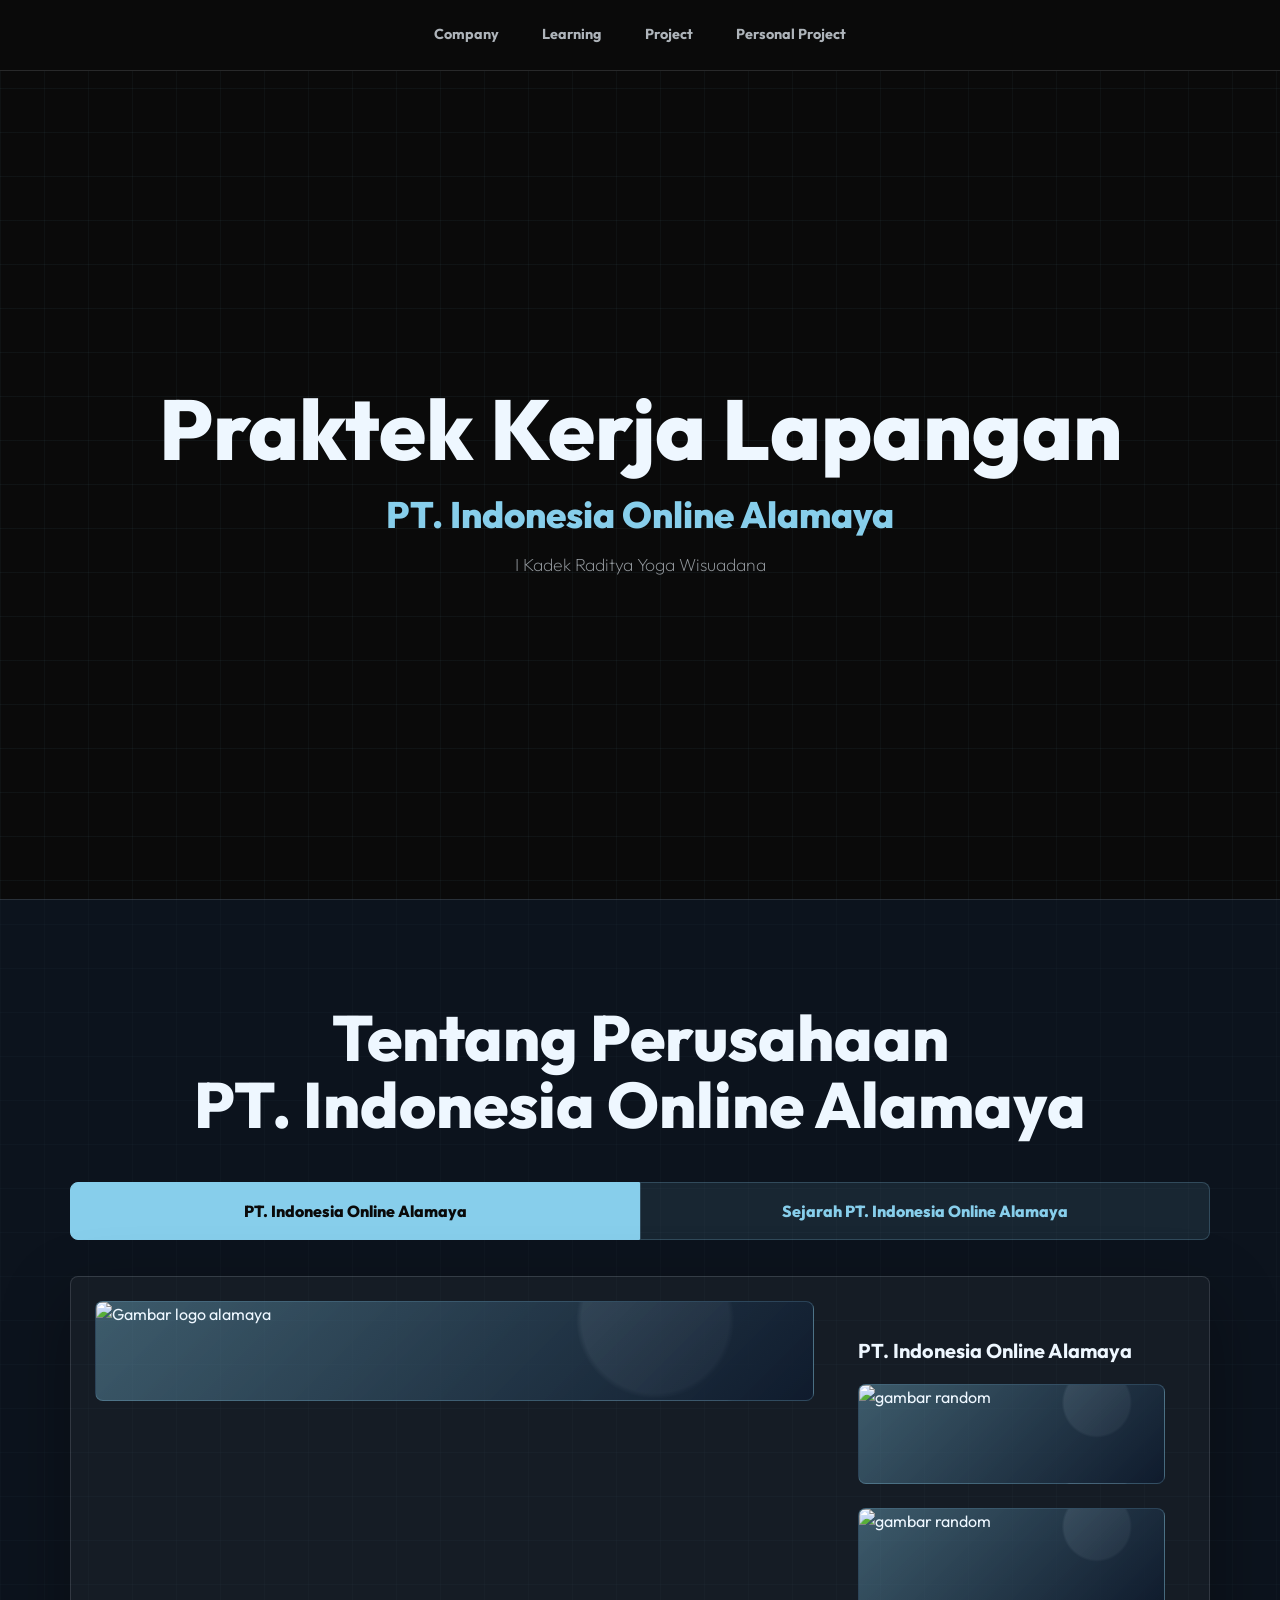
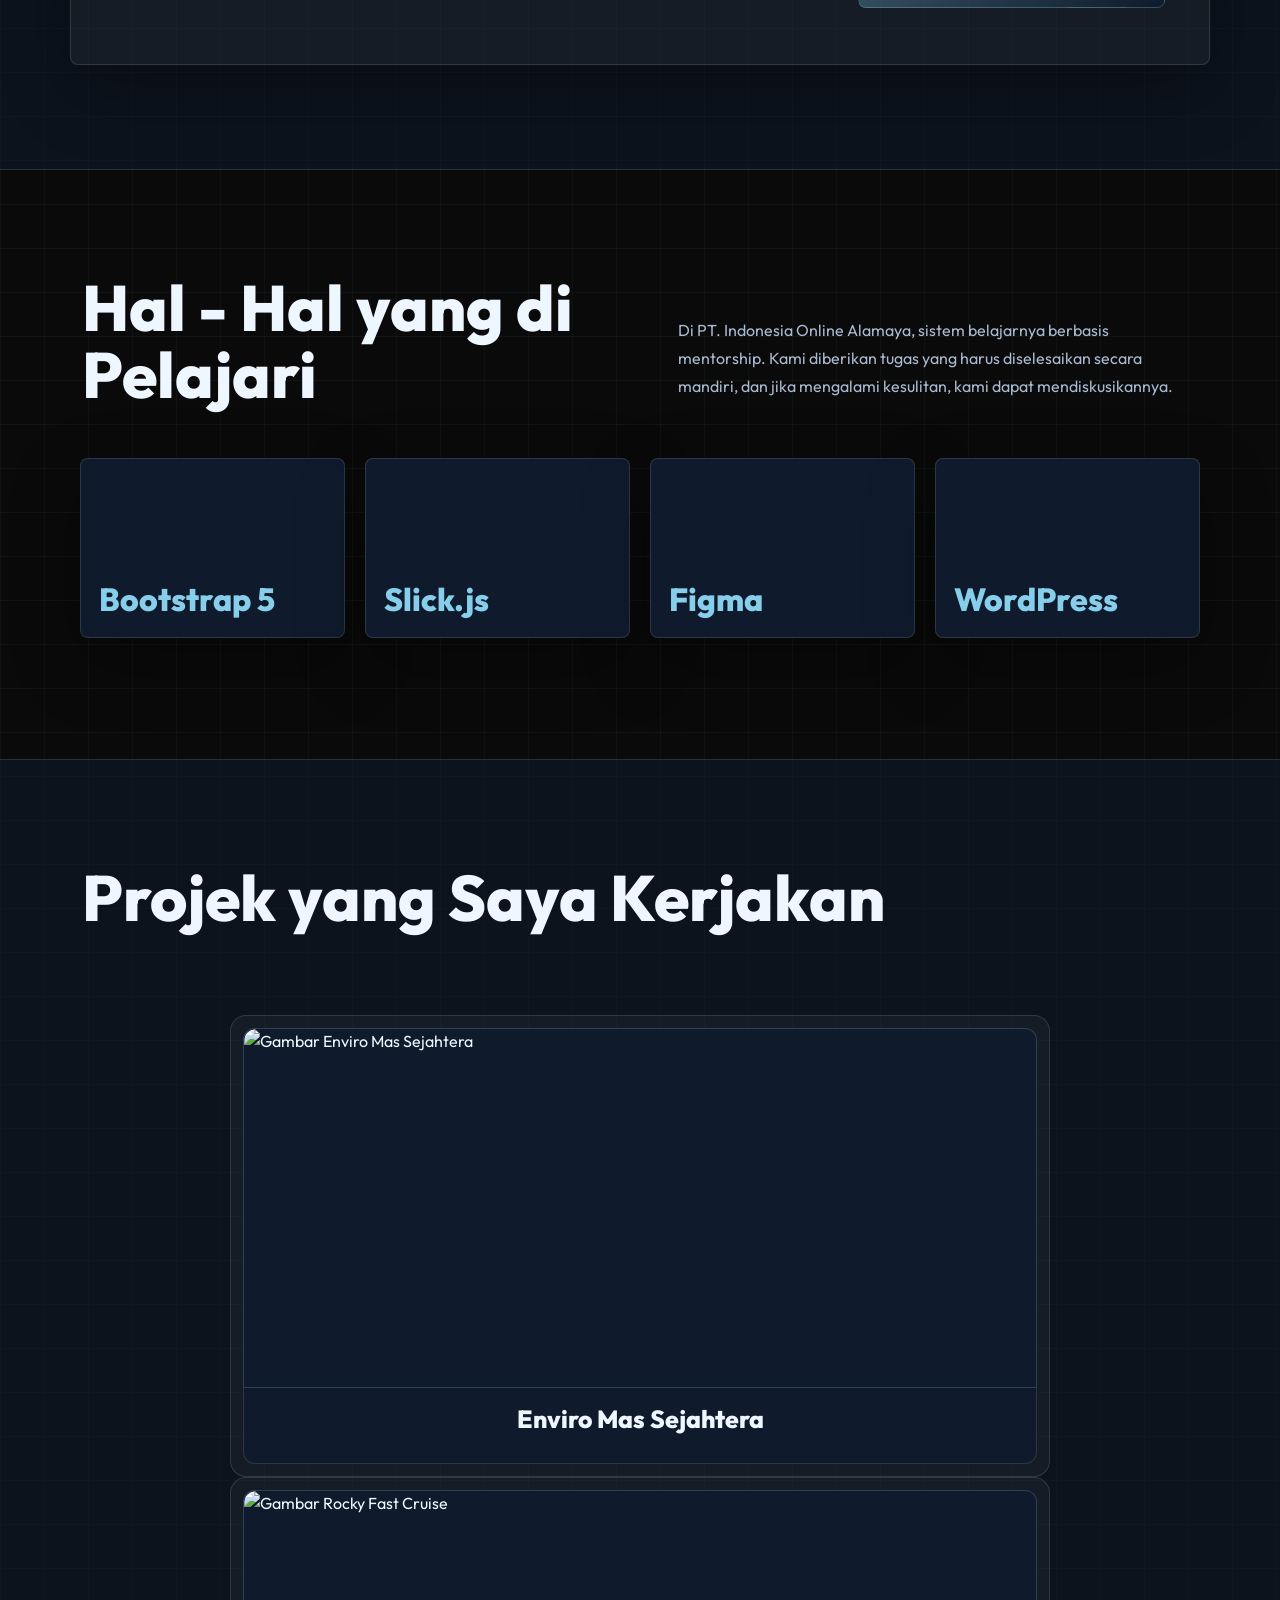
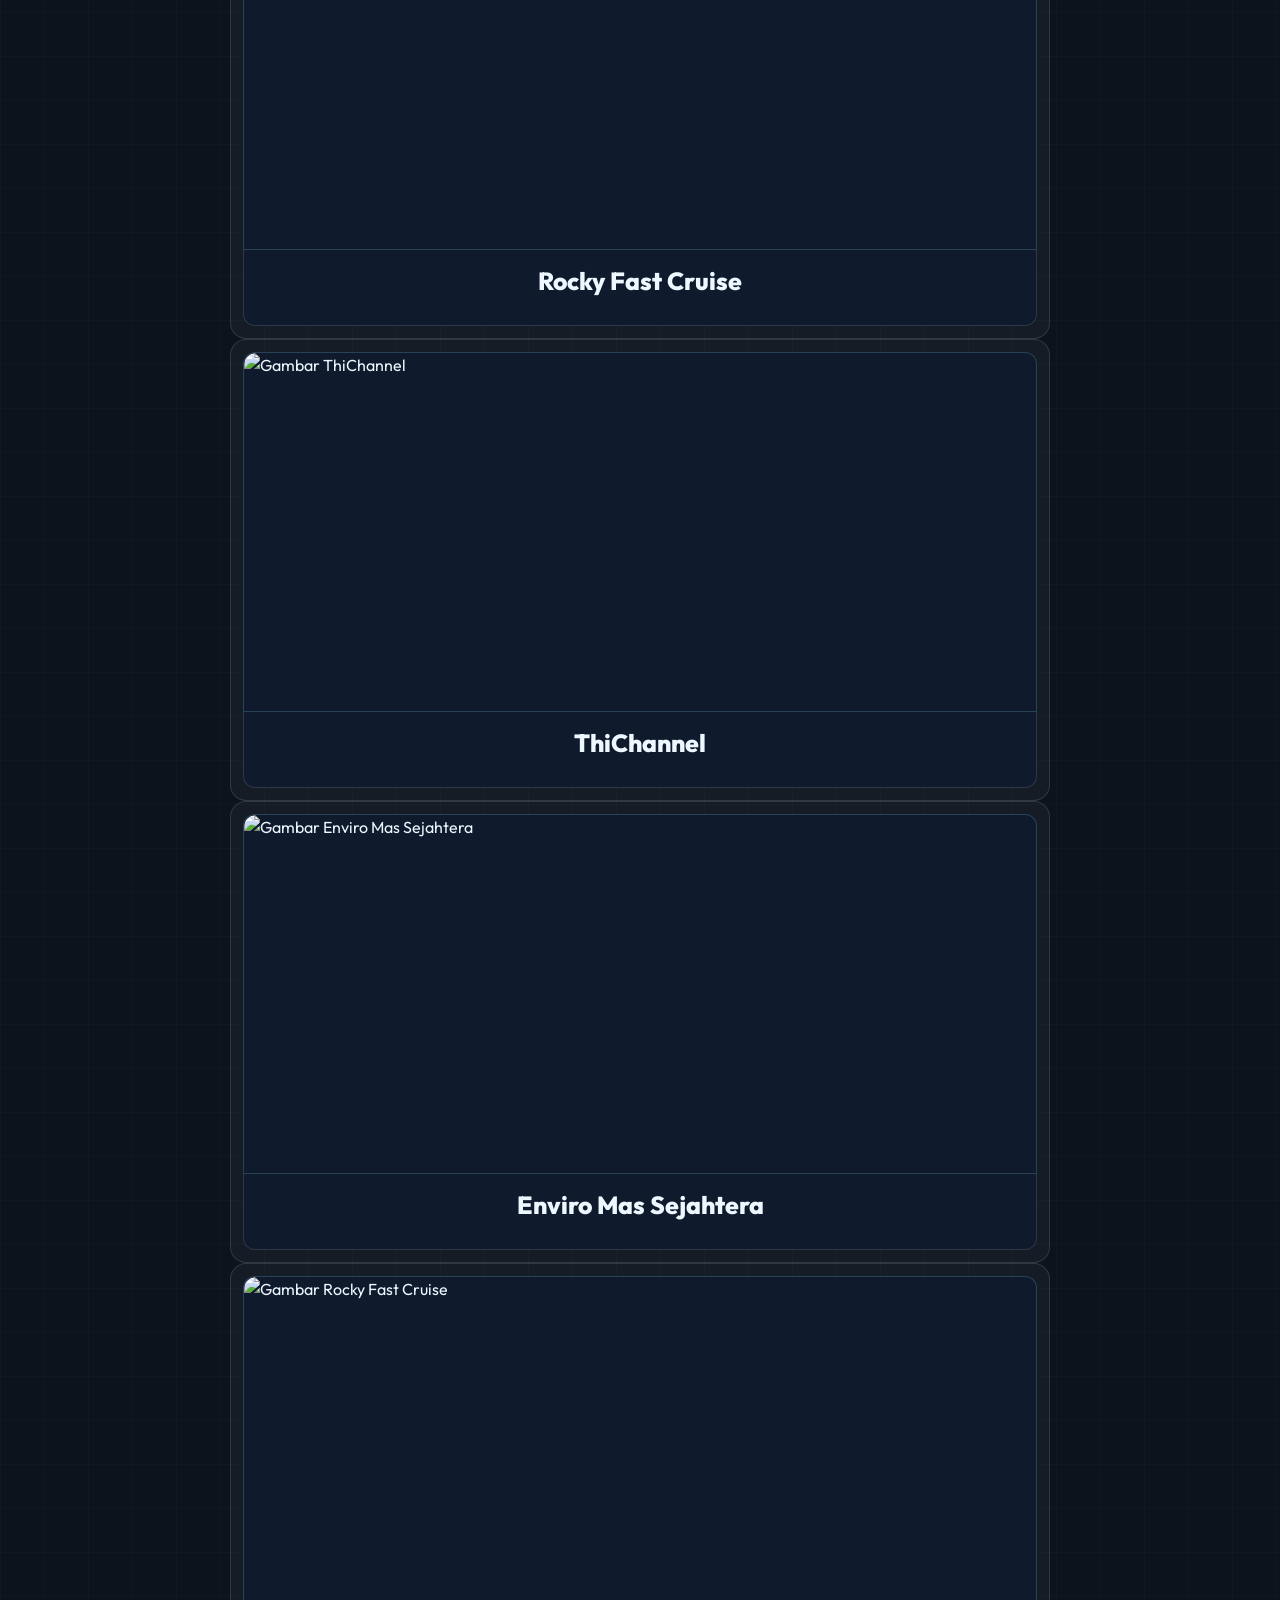
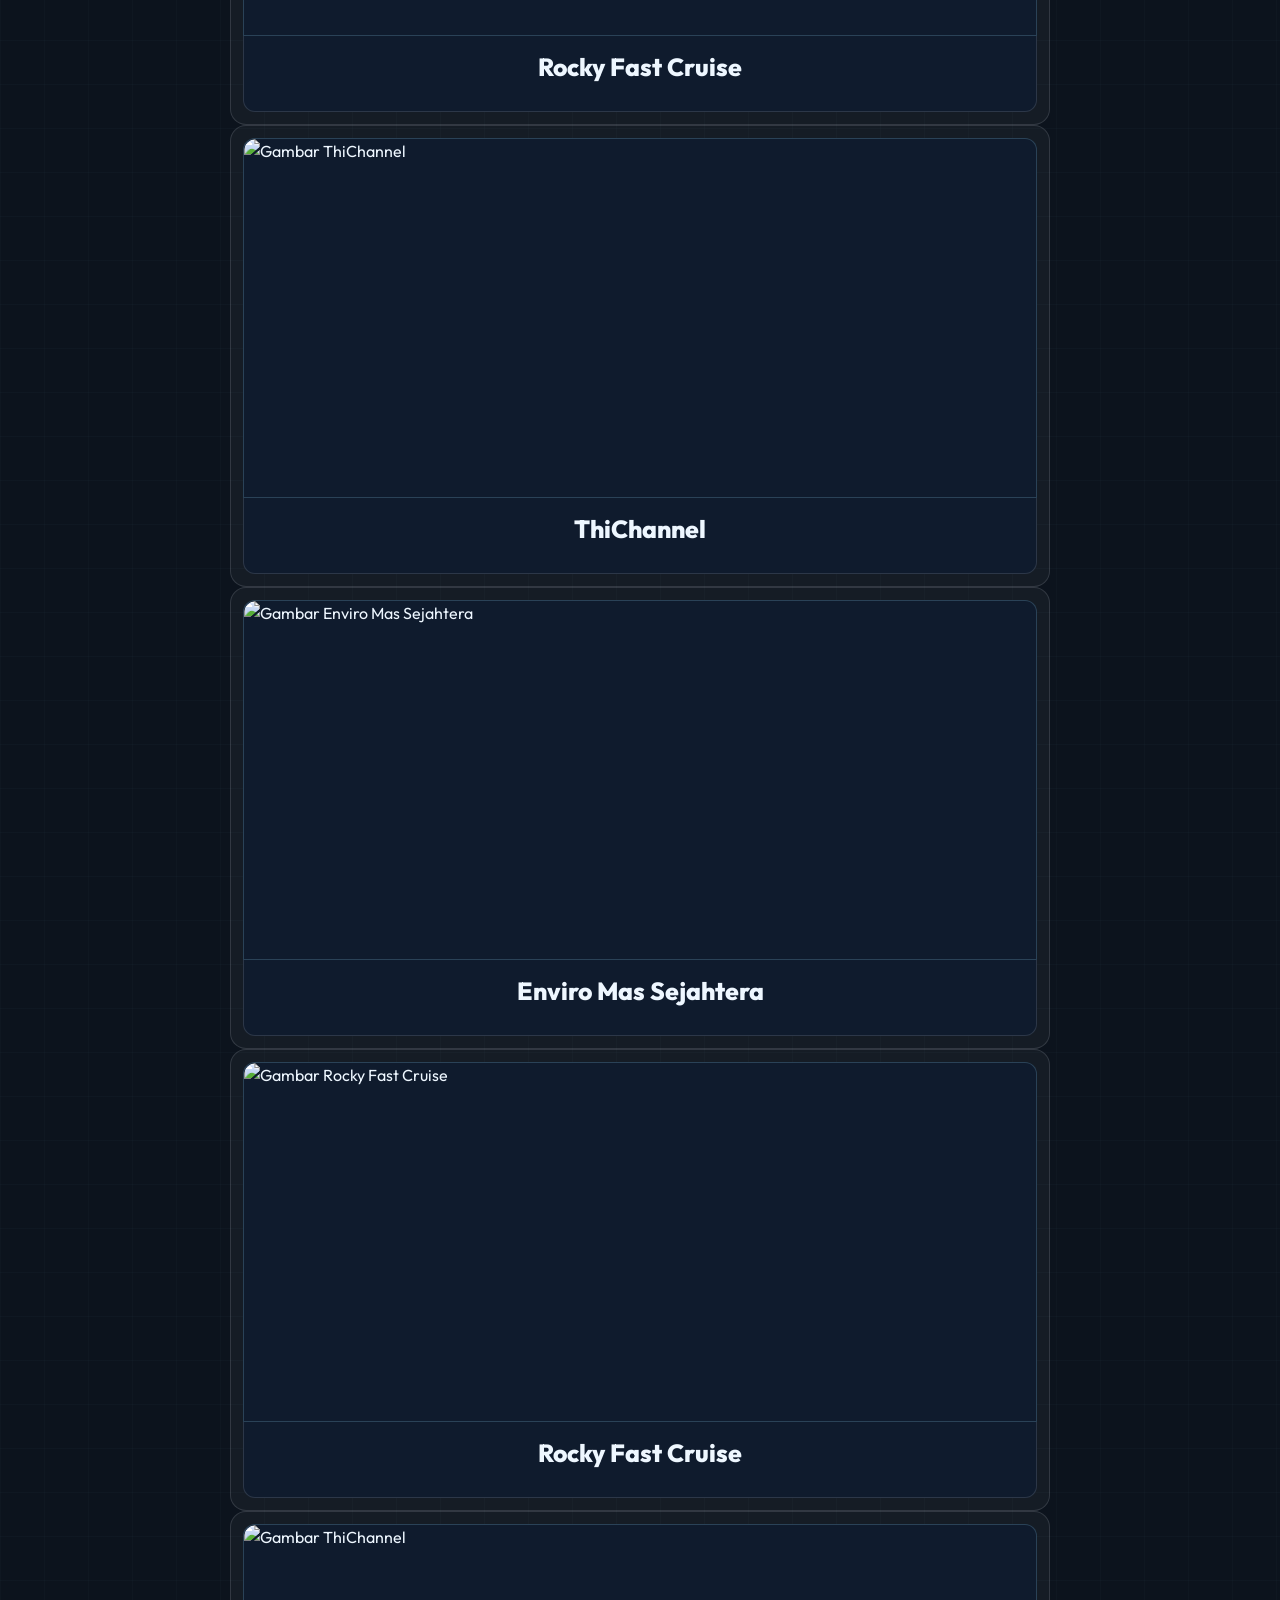
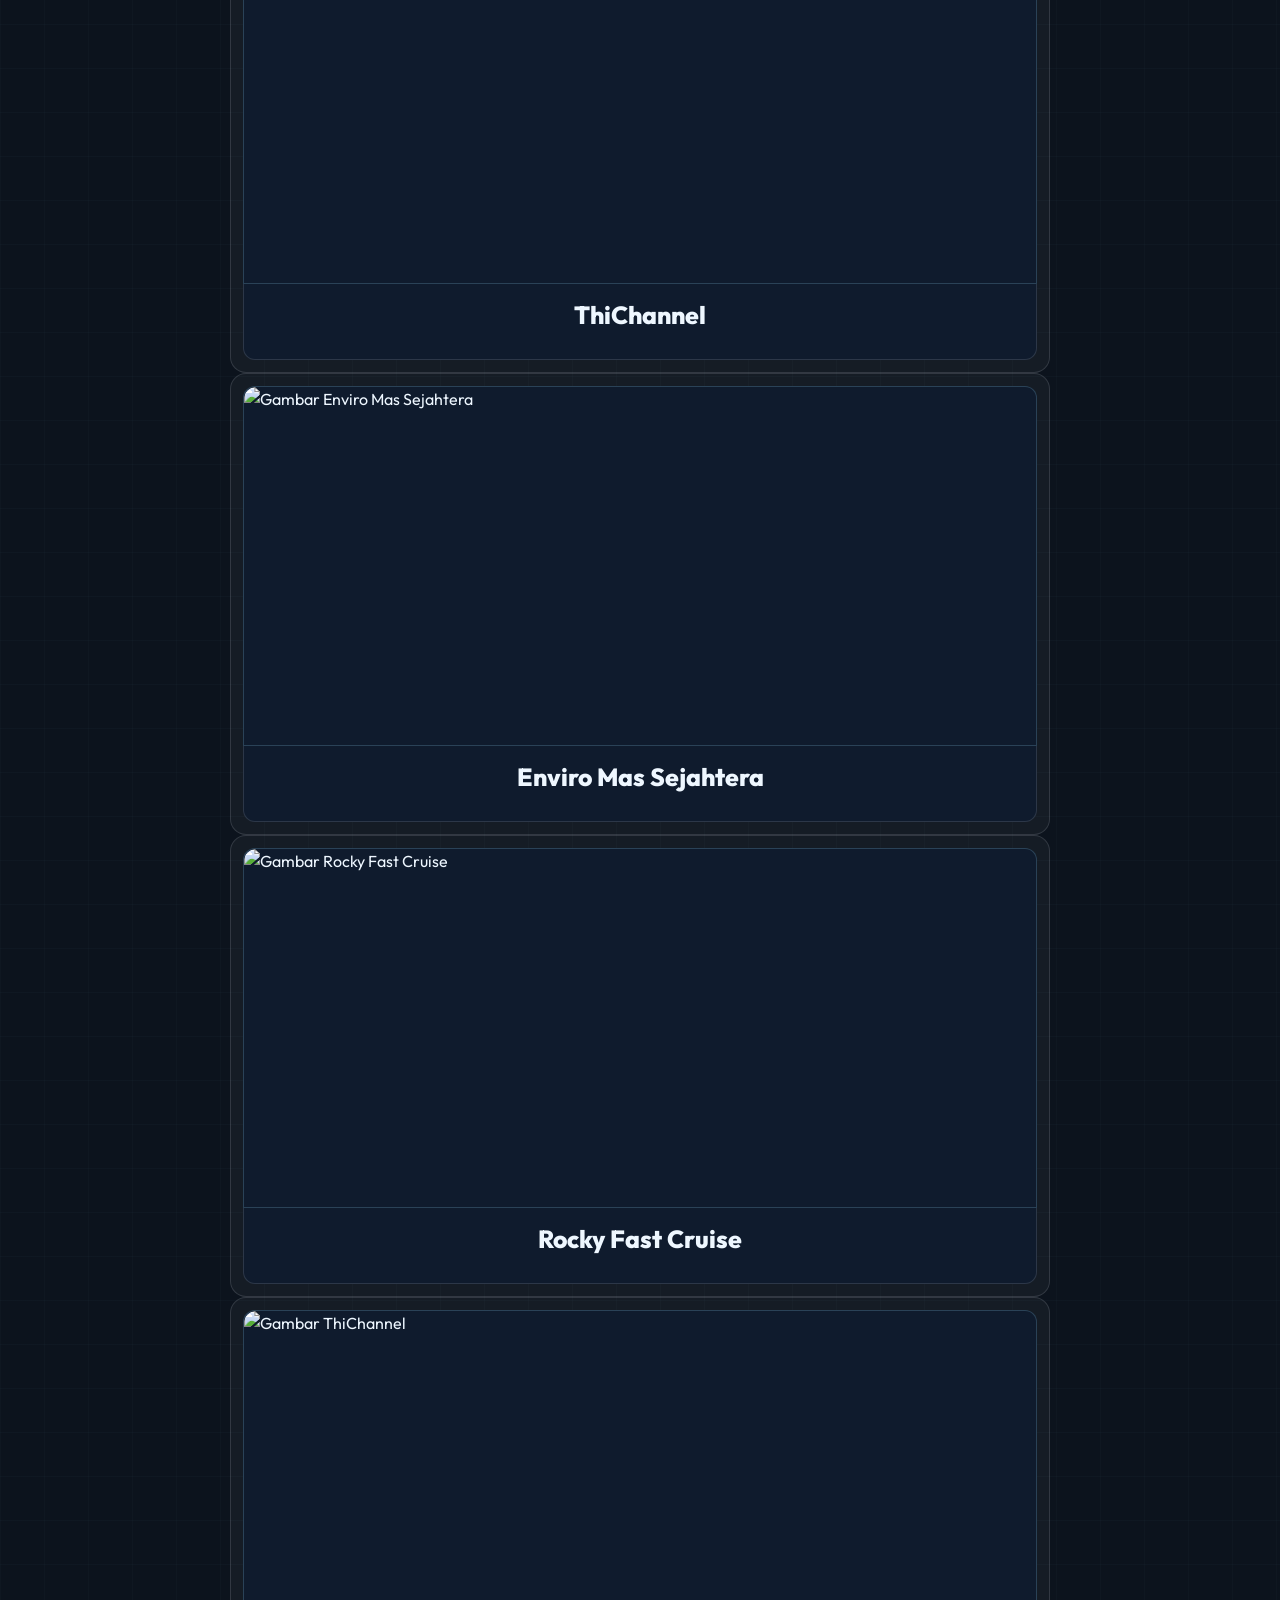
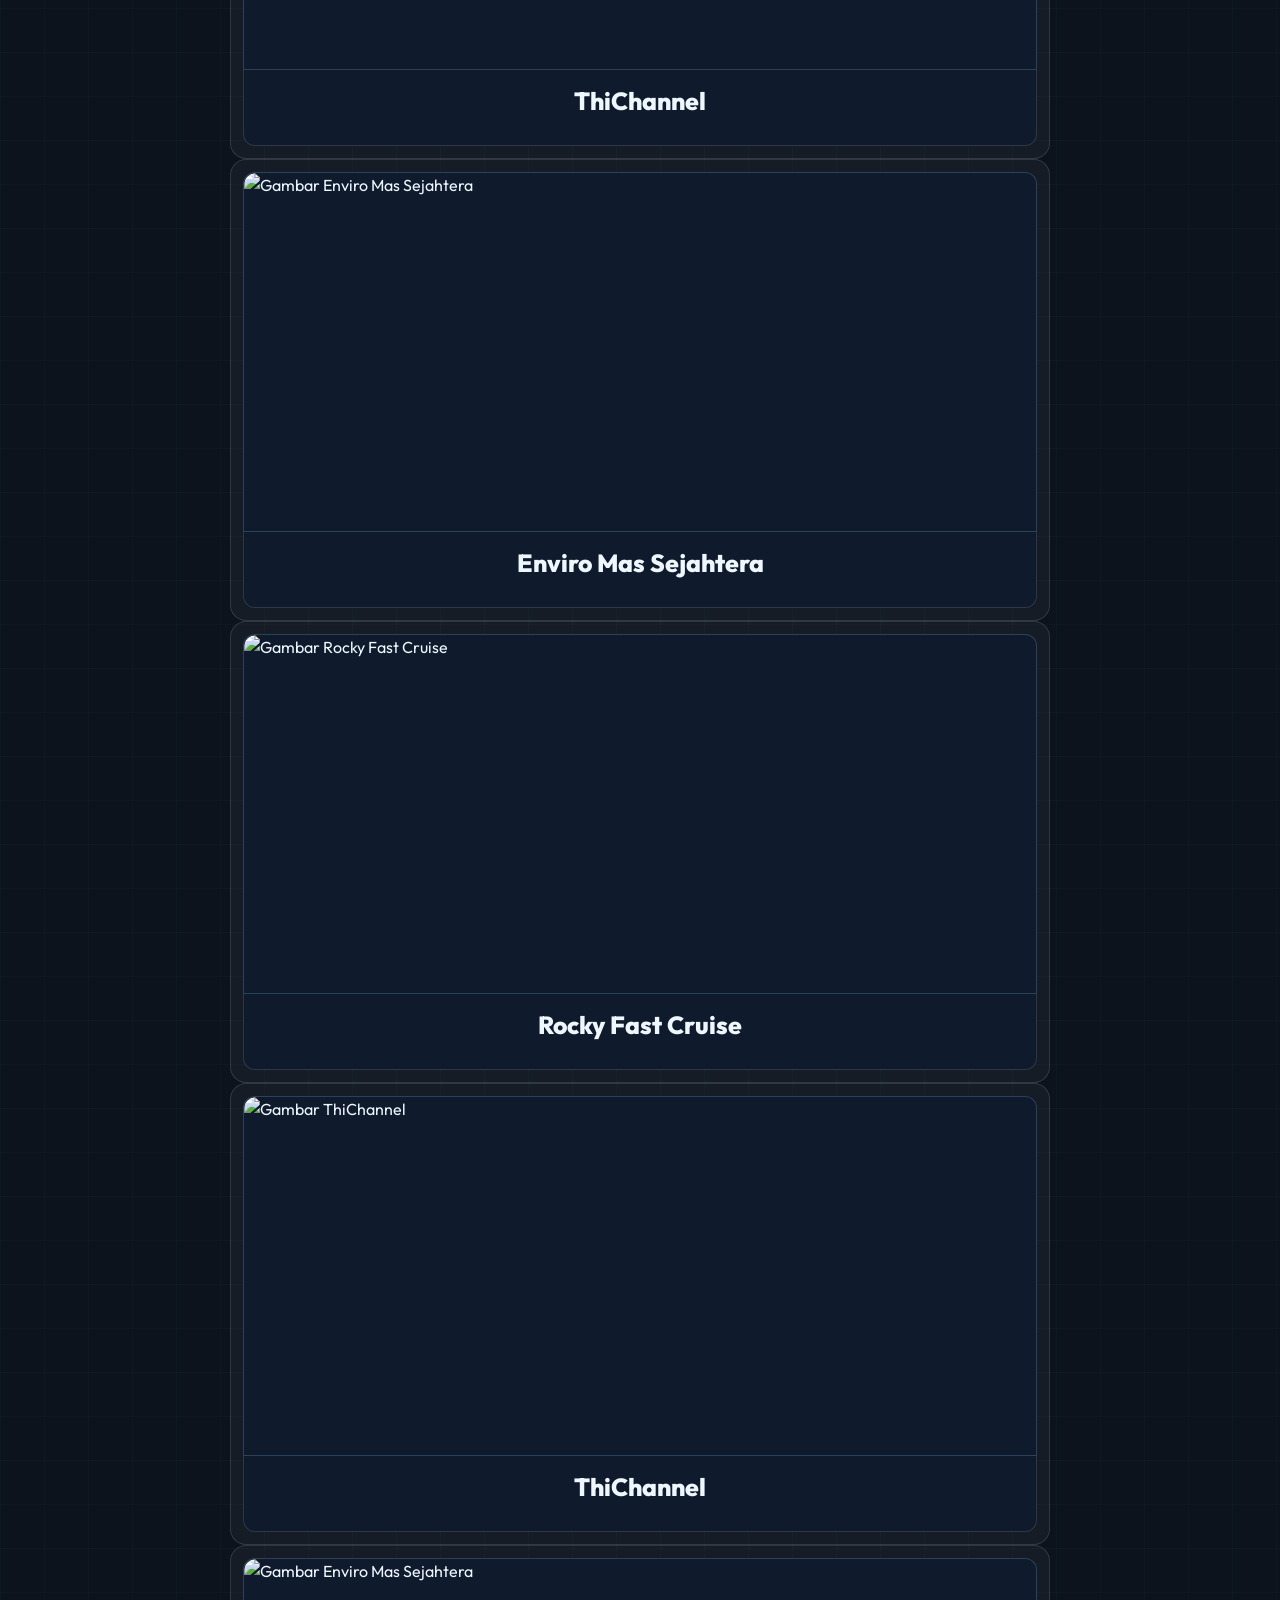
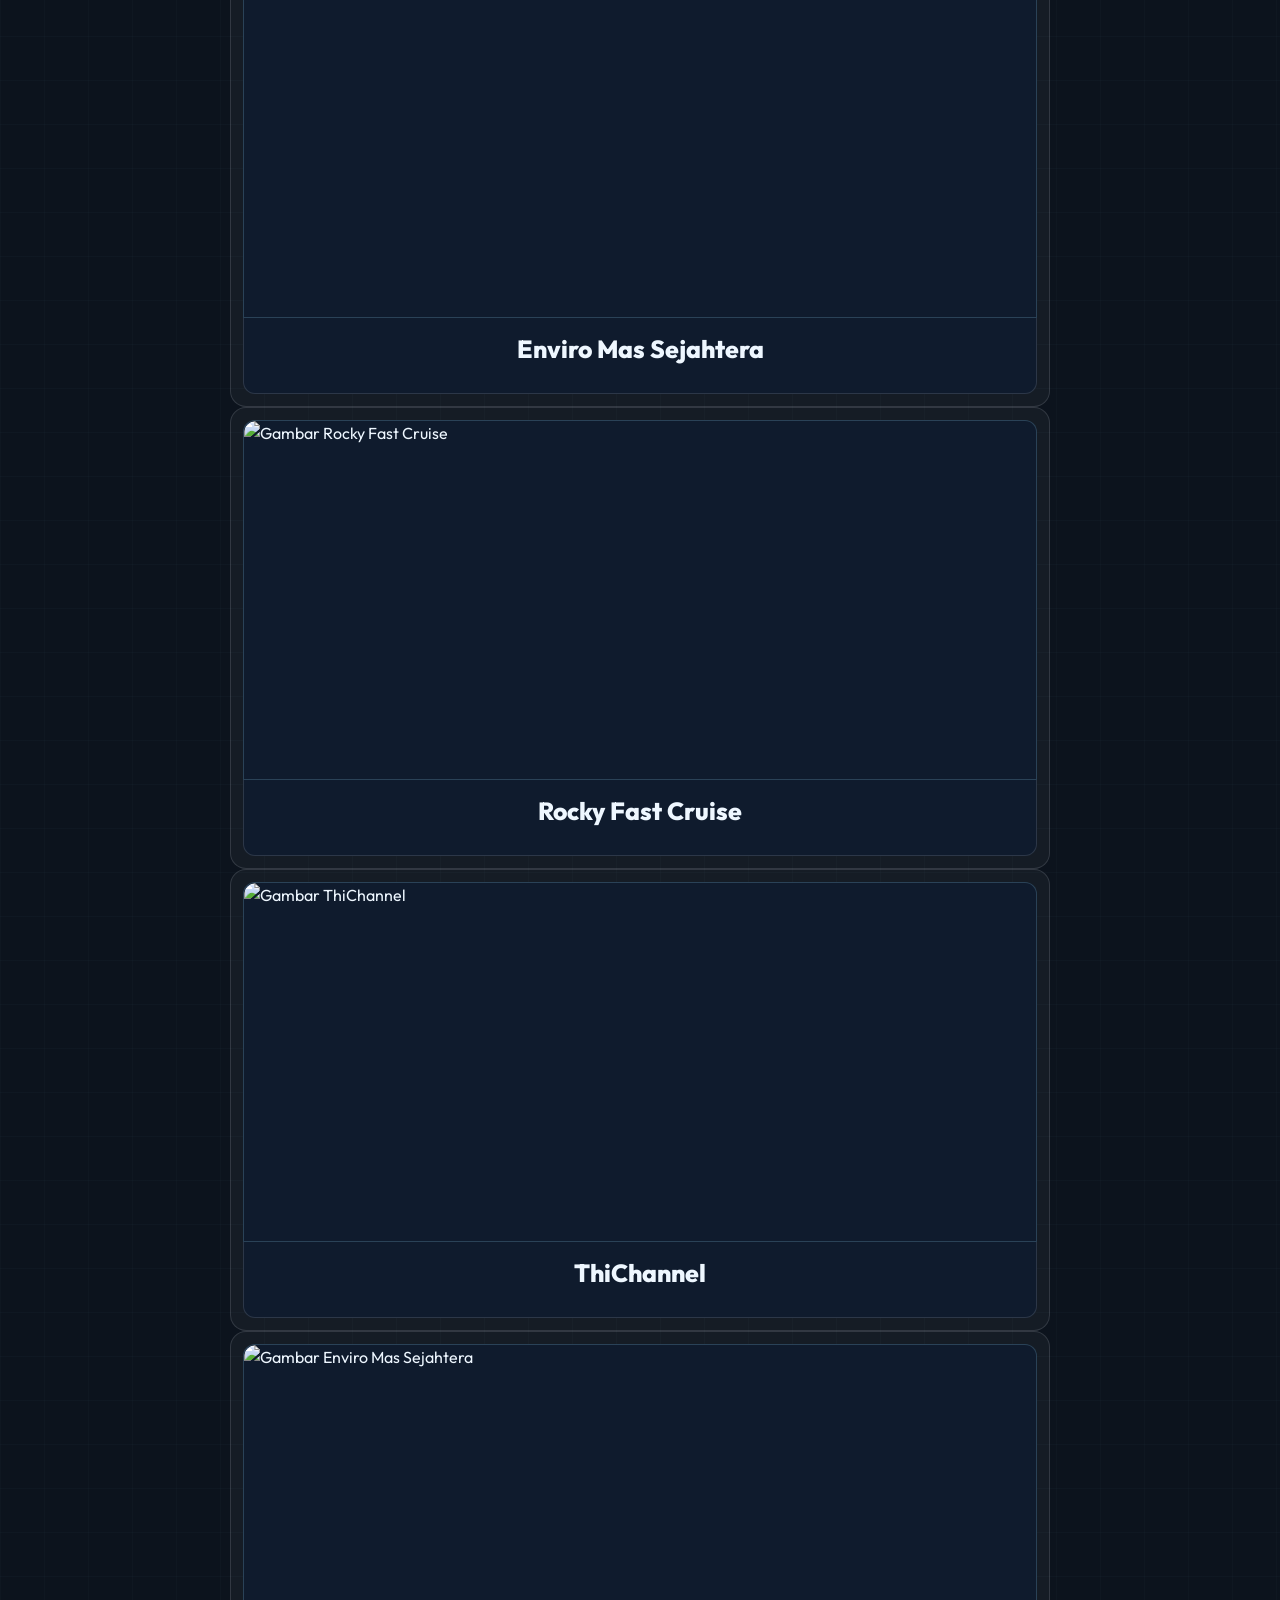
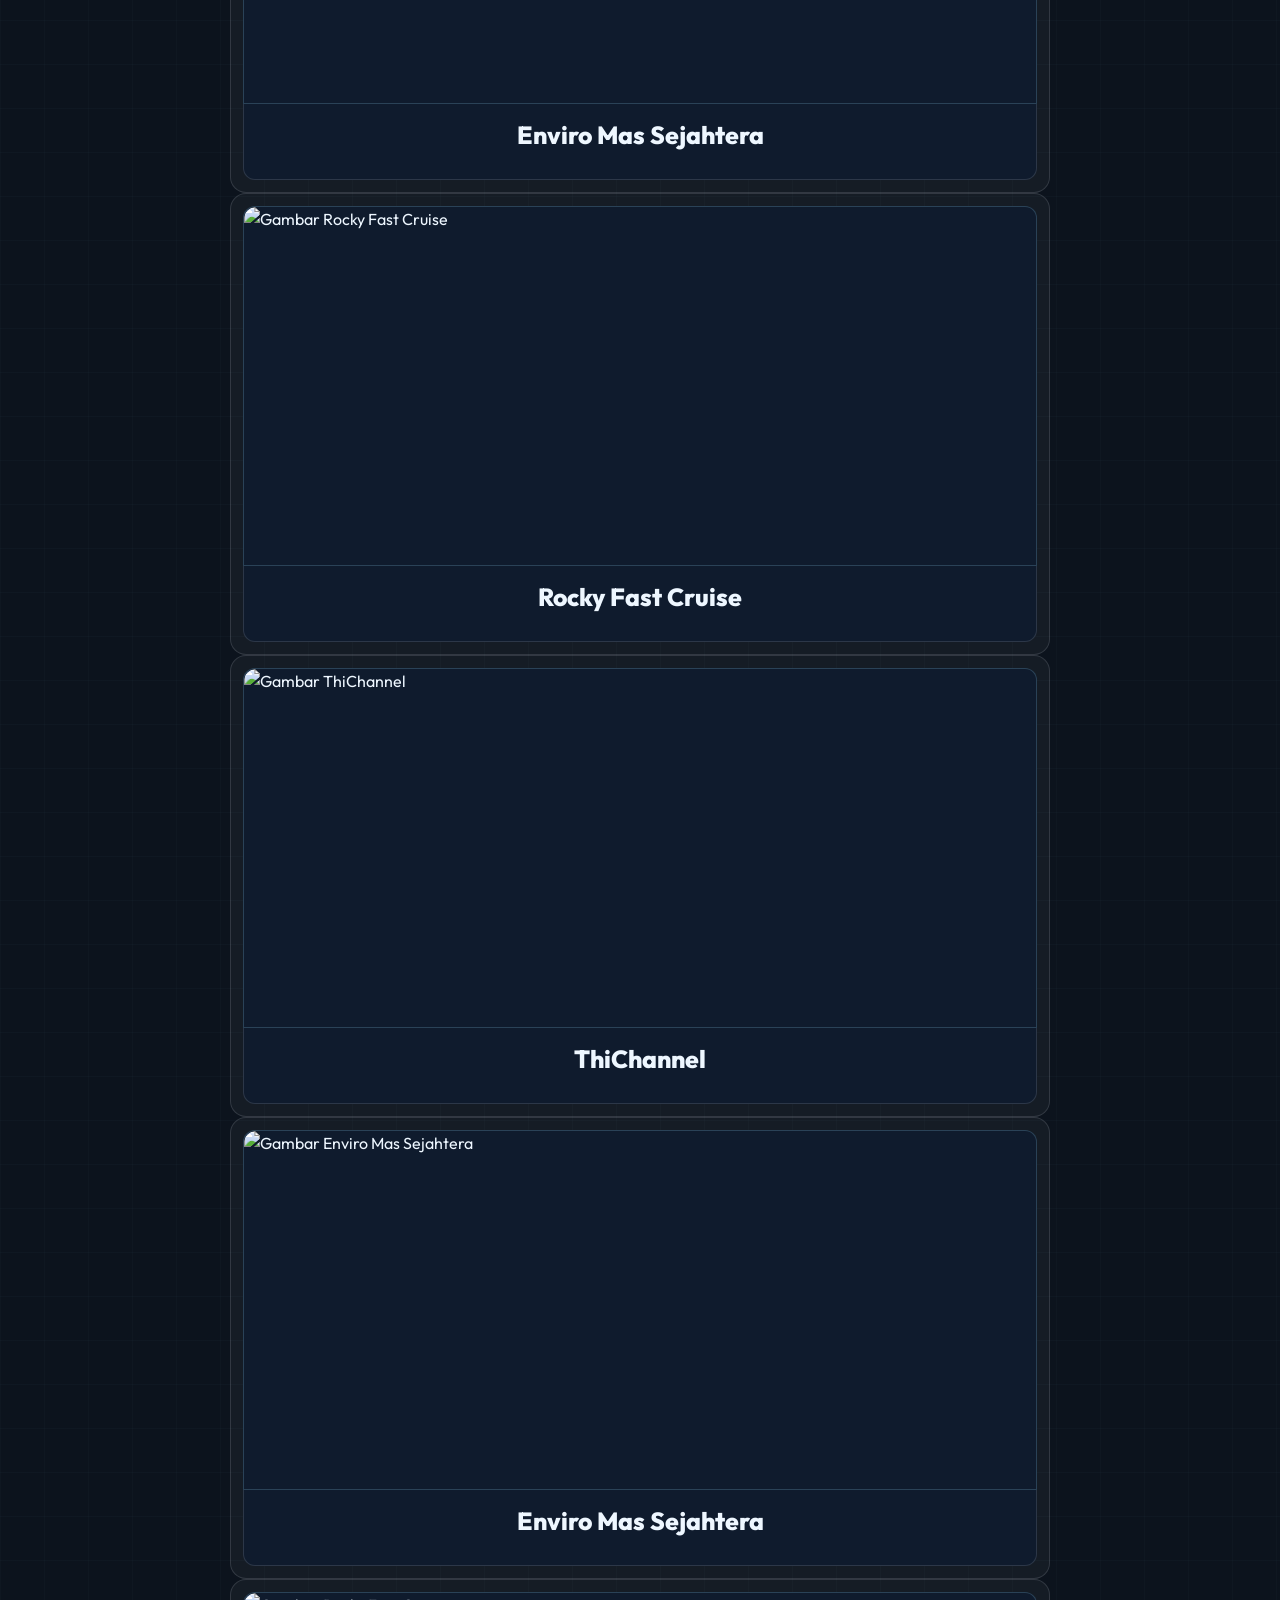
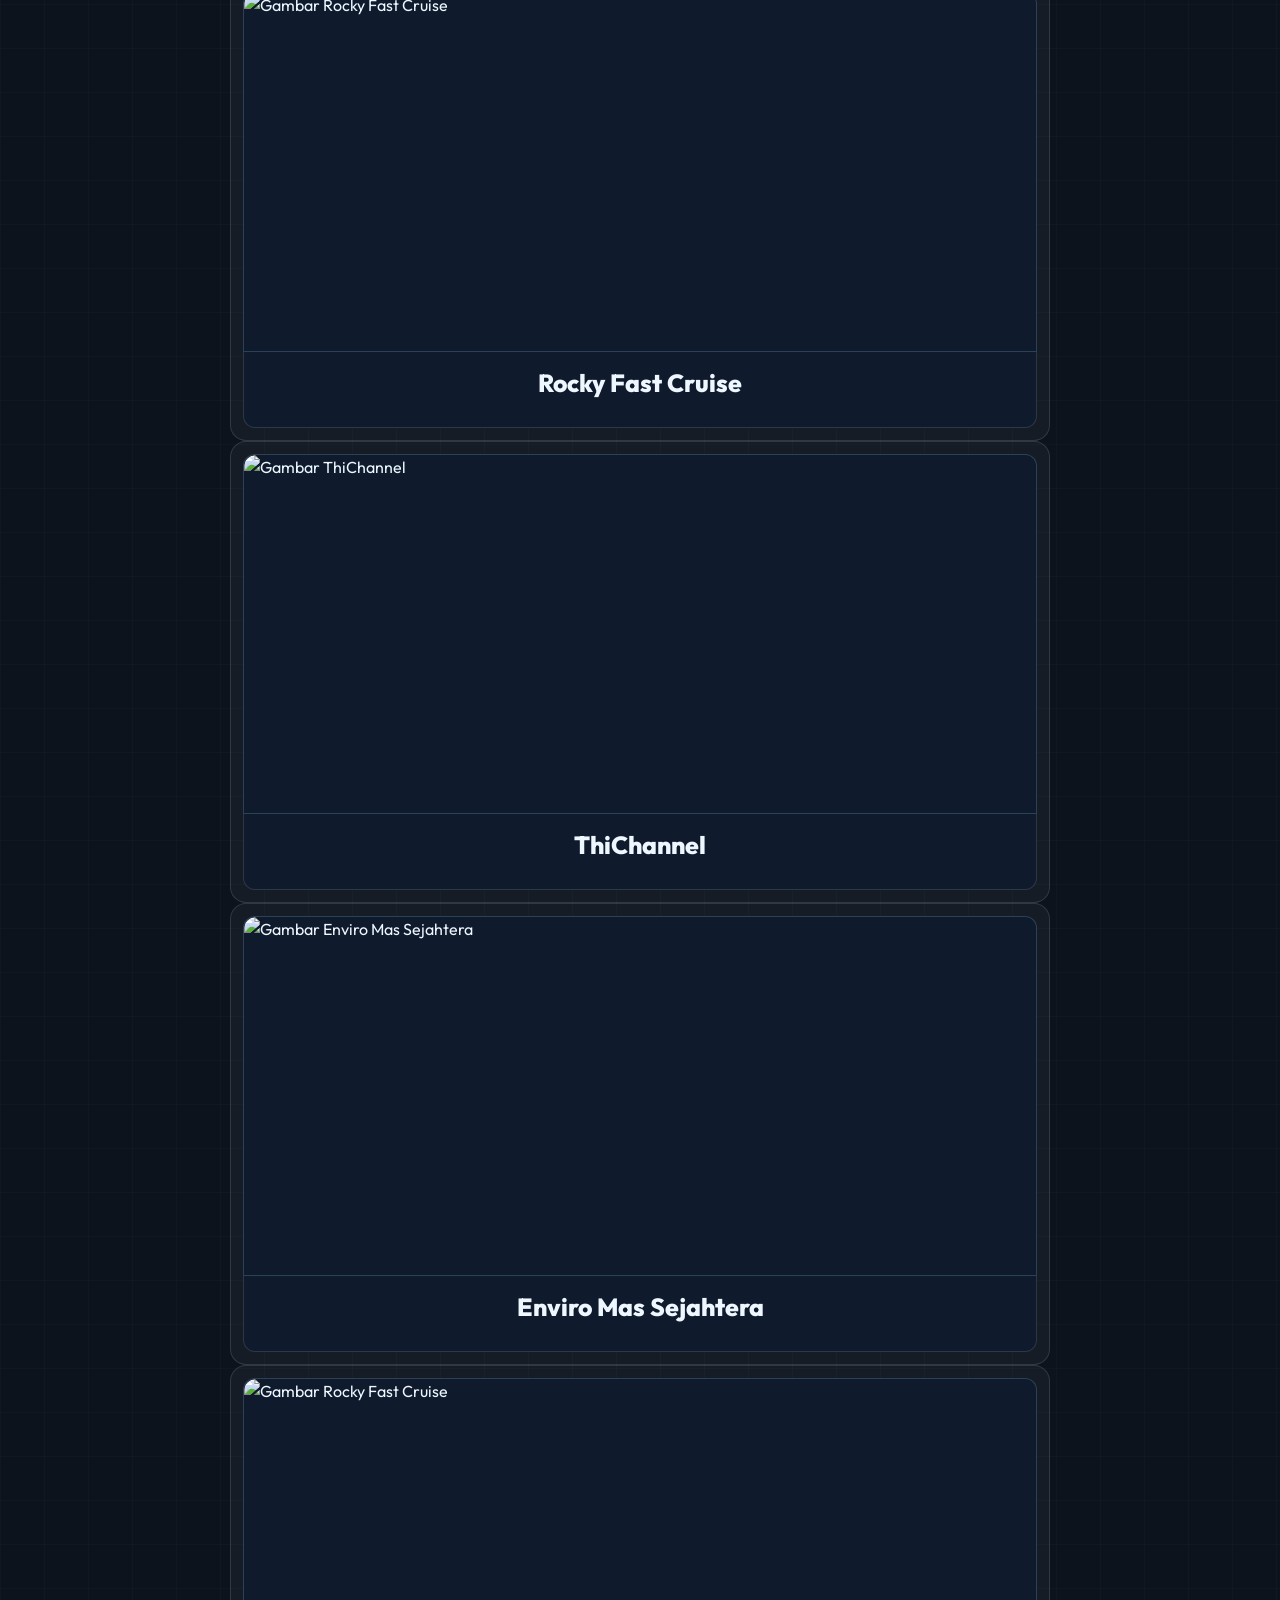
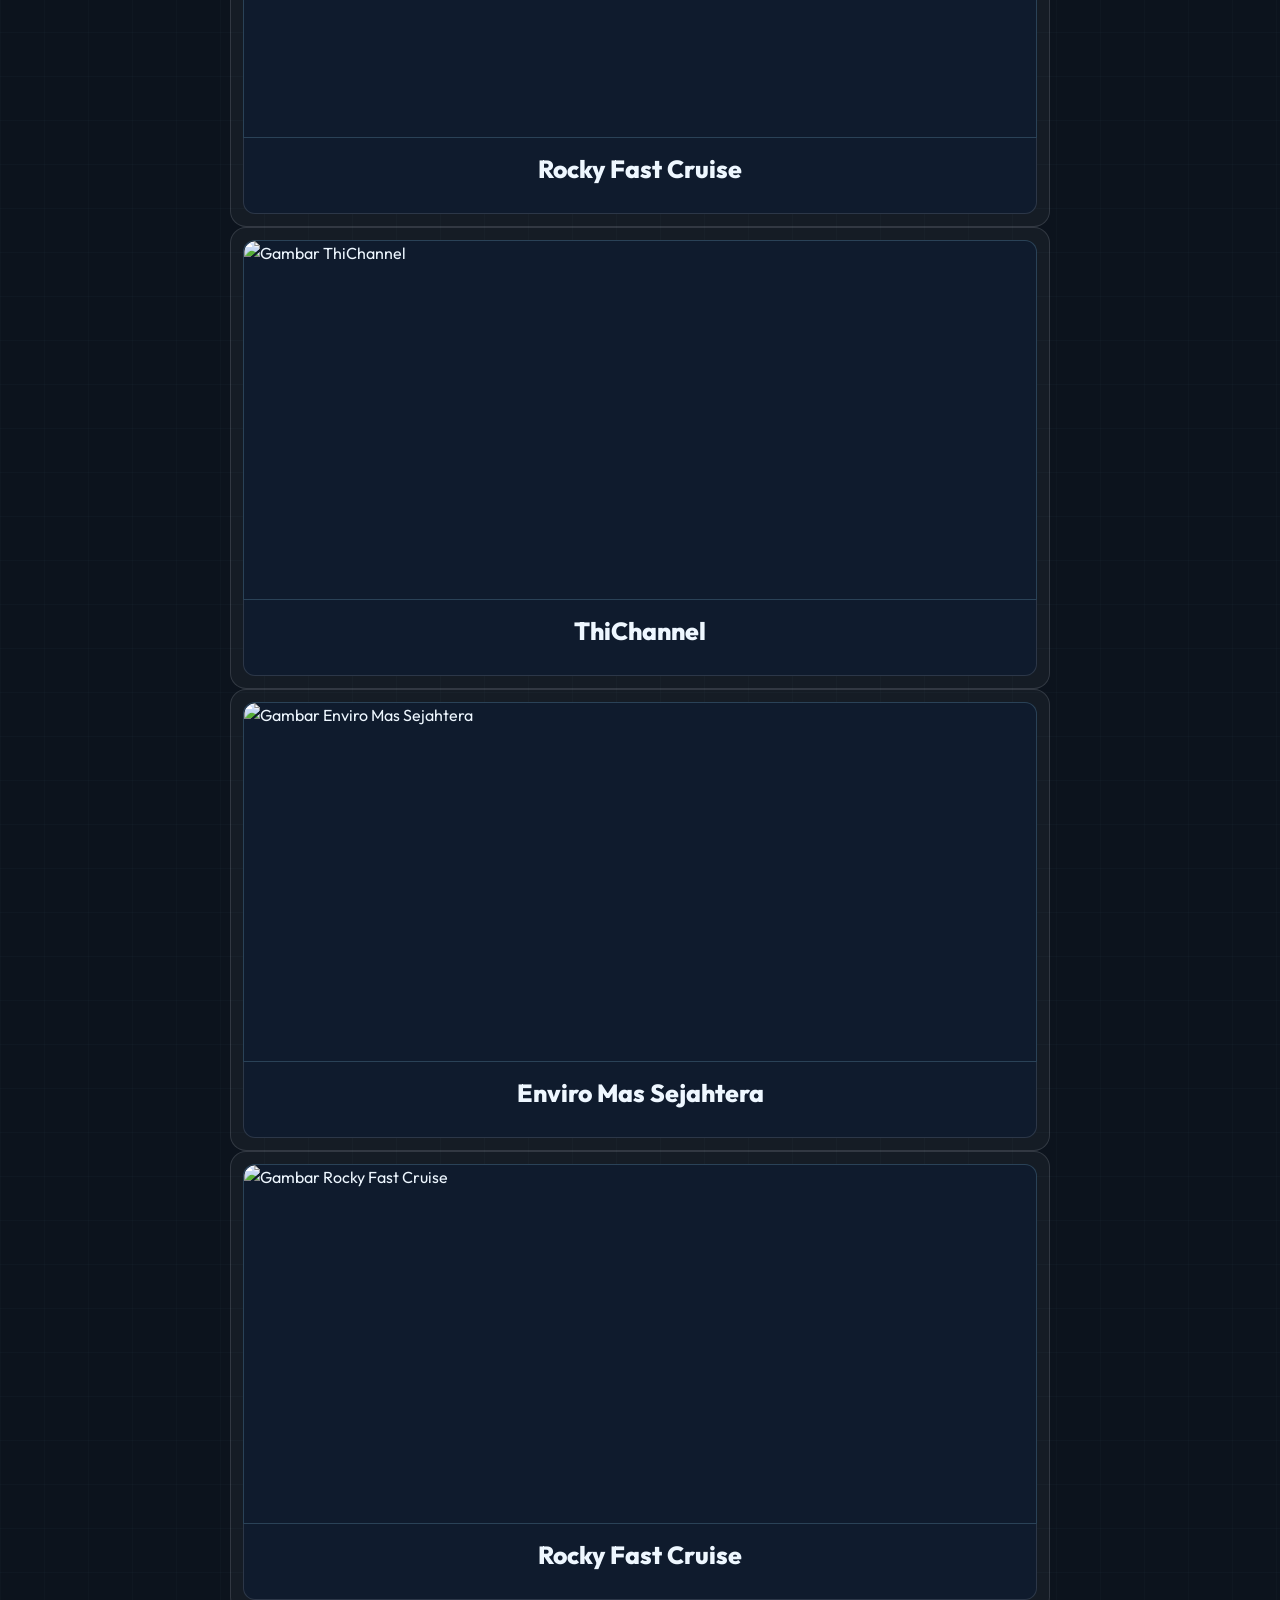
==== index.html @ 7c748f78 "rename main file to a index.html" ====
<!DOCTYPE html>
<html lang="en">

<head>
    <meta charset="UTF-8">
    <meta name="viewport" content="width=device-width, initial-scale=1.0">
    <title>Laporan</title>
    <link
        rel="stylesheet"
        href="https://cdnjs.cloudflare.com/ajax/libs/font-awesome/6.5.2/css/all.min.css"
    >
    <link rel="preconnect" href="https://fonts.googleapis.com">
    <link rel="preconnect" href="https://fonts.gstatic.com" crossorigin>
    <link href="https://fonts.googleapis.com/css2?family=Outfit:wght@300;400;500;600;700;800&display=swap" rel="stylesheet">
    <link rel="stylesheet" href="https://cdn.jsdelivr.net/npm/bootstrap@5.3.8/dist/css/bootstrap.min.css">
    <link rel="stylesheet" href="https://cdn.jsdelivr.net/npm/slick-carousel@1.8.1/slick/slick.css"/>
    <link rel="stylesheet" href="https://cdn.jsdelivr.net/npm/slick-carousel@1.8.1/slick/slick-theme.css"/>
    <link rel="stylesheet" href="css/laporan.css">
</head>

<body>
    <section class="navbar">
        <div class="container">
            <div class="row">
                <button class="hamburger" id="hamburger" type="button" aria-label="Toggle navigation" aria-controls="nav-menu" aria-expanded="false">
                    <span></span>
                    <span></span>
                    <span></span>
                </button>
                <div class="col-md-4 nav-menu" id="nav-menu">
                    <a href="#company">Company</a>
                    <a href="#learning">Learning</a>
                    <a href="#project">Project</a>
                    <a href="#personal">Personal Project</a>
                </div>
            </div>
        </div>
    </section>

    <section class="title">
        <div class="container">
            <div class="row">
                <div class="col-md-12 text-center">
                    <h1>Praktek Kerja Lapangan</h1>
                    <h2>PT. Indonesia Online Alamaya</h2>
                    <p>I Kadek Raditya Yoga Wisuadana</p>
                </div>
            </div>
        </div>
    </section>

    <section class="company" id="company">
        <div class="container">
            <div class="row">
                <div class="col-md-12 text-center">
                    <h3>Tentang Perusahaan <br>
                        PT. Indonesia Online Alamaya</h3>
                </div>

                <div class="col-md-12 links">
                    <div class="row">
                        <div class="col-md-6 text-center LIOA active" role="button" tabindex="0" data-company-tab="ioa">
                            PT. Indonesia Online Alamaya
                        </div>
                        <div class="col-md-6 text-center LSIOA" role="button" tabindex="0" data-company-tab="sioa">
                            Sejarah PT. Indonesia Online Alamaya
                        </div>
                    </div>
                </div>

                <div class="col-md-12 IOA" data-company-panel="ioa">
                    <div class="row">
                        <div class="col-md-8">
                            <img src="gambar/logo_alamaya2.png" alt="Gambar logo alamaya">
                        </div>
                        <div class="col-md-4">
                            <p><strong>PT. Indonesia Online Alamaya</strong></p>
                            <img src="gambar/gambar1.jpg" alt="gambar random"><br>
                            <img src="gambar/gambar2.jpg" alt="gambar random">
                        </div>
                    </div>
                </div>

                <div class="col-md-12 SIOA" data-company-panel="sioa" hidden>
                    <div class="row">
                        <div class="col-md-8">
                            <img src="gambar/gambar3-1.png" alt="Gambar sejarah" class="gambar-sejarah">
                        </div>
                        <div class="col-md-4">
                            <p><strong>Sejarah PT. Indonesia Online Alamaya</strong></p>
                            <p>PT. Indonesia Online Alamaya, Telah ada sejak tahun 2002 di Bali,
                                Sehingga kami mengetahui benar dalam dan luar tentang bisnis web design.
                                Kami tahu apa yang berhasil dan apa yang tidak untuk sebuah pengembangan website.
                                ALAMAYA mengkhususkan diri dalam memberikan layanan web development serta
                                pendukungnya dan pengembangan software. Mulai Dari Brochure berbasis web
                                hingga website yang membutuhkan aplikasi rumit. Dengan kemampuan serta
                                pemahaman yang dalam mengenai bidang web design serta pengalaman yang kami miliki.</p>
                        </div>
                    </div>
                </div>
            </div>
        </div>
    </section>

    <section class="learning" id="learning">
        <div class="container">
            <div class="row">
                <div class="col-md-12 L-title">
                    <div class="row">
                        <div class="col-md-6">
                            <h1>Hal - Hal yang di Pelajari</h1>
                        </div>
                        <div class="col-md-6">
                            <p>Di PT. Indonesia Online Alamaya, sistem belajarnya berbasis 
                                mentorship. Kami diberikan tugas yang harus diselesaikan 
                                secara mandiri, dan jika mengalami kesulitan, kami dapat 
                                mendiskusikannya.</p>
                        </div>
                    </div>
                </div>

                <div class="col-md-12 L-isi learning-carousel">
                    <div class="row">
                        <div class="col-md-3 L-card">
                            <h3>Bootstrap 5</h3>
                        </div>
                        <div class="col-md-3 L-card">
                            <h3>Slick.js</h3>
                        </div>
                        <div class="col-md-3 L-card">
                            <h3>Figma</h3>
                        </div>
                        <div class="col-md-3 L-card">
                            <h3>WordPress</h3>
                        </div>
                    </div>
                </div>
            </div>
        </div>
    </section>

    <section class="project" id="project">
        <div class="container">
            <div class="row">
                <div class="col-md-12 P-title">
                    <h2>Projek yang Saya Kerjakan</h2>
                </div>

                <div class="col-md-12 P-isi">
                    <div class="slider-projek-carousel">
                        <div class="P-slide">
                            <div class="P-card" id="enviro-mas">
                                <div class="img-placeholder">
                                    <img src="/gambar/enviro-new.png" alt="Gambar Enviro Mas Sejahtera">
                                </div>
                                <div class="title-placeholder">
                                    <h2>Enviro Mas Sejahtera</h2>
                                </div>
                            </div>
                        </div>

                        <div class="P-slide">
                            <div class="P-card" id="rocky">
                                <div class="img-placeholder">
                                    <img src="gambar/rocky-baru.png" alt="Gambar Rocky Fast Cruise">
                                </div>
                                <div class="title-placeholder">
                                    <h2>Rocky Fast Cruise</h2>
                                </div>
                            </div>
                        </div>

                        <div class="P-slide">
                            <div class="P-card" id="thichannel">
                                <div class="img-placeholder">
                                    <img src="gambar/thichannel.png" alt="Gambar ThiChannel">
                                </div>
                                <div class="title-placeholder">
                                    <h2>ThiChannel</h2>
                                </div>
                            </div>
                        </div>
                    </div>
                </div>
            </div>
        </div>
    </section>

    <section class="personal" id="personal">
        <div class="container">
            <div class="row">
                <div class="col-md-12 title-personal">
                    <h2>Projek Pribadi yang Saya Kerjakan</h2>
                </div>

                <div class="col-md-12 isi-personal">
                    <div class="row">
                        <div class="col-md-6 personal-card" id="cashier-app">
                            <div class="img-placeholder">
                                <img src="gambar/gambar-cashier-app.png" alt="Gambar Cashier App">
                            </div>
                            <div class="title-placeholder">
                                <h2>Cashier App</h2>
                            </div>
                        </div>
                        <div class="col-md-6 personal-card" id="quiz-rpl">
                            <div class="img-placeholder">
                                <img src="gambar/gambar-quiz-app.png" alt="Gambar quiz-rpl">
                            </div>
                            <div class="title-placeholder">
                                <h2>Quiz-RPL</h2>
                            </div>
                        </div>
                        <div class="col-md-6 personal-card" id="game-mario">
                            <div class="img-placeholder">
                                <img src="gambar/mario-kw-godot.png" alt="Gambar game-godot">
                            </div>
                            <div class="title-placeholder" id="game-godot">
                                <h2>Game Knight Godot</h2>
                            </div>
                        </div>
                        <div class="col-md-6 personal-card" id="game-flappy">
                            <div class="img-placeholder">
                                <img src="gambar/flappy-bird.png" alt="gambar game flappy bird">
                            </div>
                            <div class="title-placeholder">
                                <h2>Flappy Bird Godot</h2>
                            </div>
                        </div>
                    </div>
                </div>
            </div>
        </div>
    </section>
        <script src="https://code.jquery.com/jquery-3.6.0.min.js"></script>
    <script src="https://cdn.jsdelivr.net/npm/slick-carousel@1.8.1/slick/slick.min.js"></script>
    <script src="js/laporan.js"></script>
</body>
</html>
---- css/laporan.css ----
:root {
    --bg: #0a0a0a;
    --panel: #0f1b2d;
    --panel-soft: #13243a;
    --text: #eef7ff;
    --muted: #a9bad0;
    --line: rgba(238, 247, 255, 0.13);
    --accent: #87CEEB;
    --accent-dark: #3aa7cf;
    --radius: 8px;
    --shadow: 0 24px 70px rgba(0, 0, 0, 0.32);
}

* {
    scrollbar-width: none;
}

html {
    scroll-behavior: smooth;
}

body {
    margin: 0;
    background:
        radial-gradient(circle at 82% 4%, rgba(124, 153, 164, 0), transparent 28rem),
        linear-gradient(rgba(135, 206, 235, 0.05) 1px, transparent 1px),
        linear-gradient(90deg, rgba(135, 206, 235, 0.04) 1px, transparent 1px),
        var(--bg);
    background-size: auto, 44px 44px, 44px 44px, auto;
    color: var(--text);
    font-family: "Outfit", Arial, sans-serif;
}

h1,
h2,
h3,
p {
    margin-top: 0;
}

h1,
h2,
h3 {
    color: var(--text);
    font-weight: 800;
    letter-spacing: 0;
}

p {
    color: var(--muted);
    line-height: 1.75;
}

a {
    color: var(--muted);
    text-decoration: none;
}

a:hover {
    color: var(--accent);
}

section {
    position: relative;
}

.navbar {
    position: sticky;
    top: 0;
    z-index: 20;
    padding: 1rem 0;
    background: var(--bg);
    border-bottom: 1px solid var(--line);
    backdrop-filter: blur(18px);
    display: flex;
    flex-direction: row;
    justify-content: center;
    align-items: center;
}
 
.navbar .container {
    display: flex;
    flex-wrap: inherit;
    align-items: center;
    justify-content: center;
}
 
.navbar .row {
    align-items: center;
    justify-content: center;
    width: 100%;
}
 
/* Desktop: links horizontal & centered */
#nav-menu {
    display: flex;
    justify-content: center;
    gap: 1rem;
}
 
.navbar a {
    display: inline-flex;
    align-items: center;
    min-height: 38px;
    padding: 0.45rem 0.8rem;
    border: 1px solid transparent;
    border-radius: var(--radius);
    color: rgba(238, 247, 255, 0.72);
    font-size: 0.9rem;
    font-weight: 700;
    white-space: nowrap;
}
 
.navbar a:hover {
    background: rgba(135, 206, 235, 0.1);
    border-color: rgba(135, 206, 235, 0.24);
    color: var(--accent);
}
 
 
/* ─── HAMBURGER ─────────────────────────── */
 
/* Hidden on desktop */
.hamburger {
    display: none;
    flex-direction: column;
    justify-content: space-between;
    width: 28px;
    height: 20px;
    background: transparent;
    border: none;
    cursor: pointer;
    padding: 0;
}
 
.hamburger span {
    display: block;
    width: 100%;
    height: 2px;
    background-color: var(--text);
    border-radius: 3px;
    transition: transform 0.28s ease, opacity 0.2s ease;
}
 
/* Animasi jadi X saat menu terbuka */
.hamburger.active span:nth-child(1) {
    transform: translateY(9px) rotate(45deg);
}
.hamburger.active span:nth-child(2) {
    opacity: 0;
    transform: scaleX(0);
}
.hamburger.active span:nth-child(3) {
    transform: translateY(-9px) rotate(-45deg);
}
 
 
/* ─── MOBILE ( ≤ 767px ) ────────────────── */
 
@media (max-width: 767.98px) {
 
    .navbar {
        padding: 0.85rem 0;
    }
 
    /* Row jadi flex space-between supaya hamburger ke kanan */
    .navbar .row {
        justify-content: flex-end;
        padding: 0 1.25rem;
    }
 
    /* Tampilkan hamburger */
    .hamburger {
        display: flex;
        flex-shrink: 0;
    }
 
    /* Sembunyikan nav links secara default */
    #nav-menu {
        display: none;
 
        /* Dropdown: tempel persis di bawah navbar */
        position: absolute;
        top: 100%;
        left: 0;
        width: 100%;
 
        flex-direction: column;
        align-items: stretch;
        gap: 0.2rem;
        padding: 0.6rem 1.25rem 1rem;
 
        /* Ikut estetika navbar: dark glass */
        background: rgba(10, 10, 10, 0.96);
        border-bottom: 1px solid var(--line);
        backdrop-filter: blur(18px);
        -webkit-backdrop-filter: blur(18px);
    }
 
    /* Aktif: tampil + slide-in */
    #nav-menu.active {
        display: flex;
        animation: menuSlideIn 0.22s ease forwards;
    }
 
    @keyframes menuSlideIn {
        from { opacity: 0; transform: translateY(-6px); }
        to   { opacity: 1; transform: translateY(0); }
    }
 
    /* Link jadi full-width, touch-friendly */
    #nav-menu a {
        width: 100%;
        justify-content: flex-start;
        min-height: 44px;
        font-size: 0.95rem;
        padding: 0.5rem 0.8rem;
    }
}


.title {
    min-height: calc(100vh - 72px);
    display: flex;
    align-items: center;
    padding: 7rem 0 6rem;
}

.title h1 {
    max-width: 980px;
    margin-inline: auto;
    font-size: clamp(3rem, 9vw, 5.3rem);
    line-height: 0.95;
}

.title h2 {
    margin-top: 1.5rem;
    color: var(--accent);
    font-size: clamp(1.25rem, 3vw, 2.3rem);
    font-weight: 800;
}

.title p {
    margin-top: 0.8rem;
    color: var(--text);
    font-size: 1.1rem;
    font-weight: 200;
    opacity: 60%;
}

.company,
.learning,
.project,
.personal {
    padding: 6.5rem 0;
    scroll-margin-top: 86px;
}

.company,
.project {
    background: rgba(15, 27, 45, 0.56);
    border-block: 1px solid var(--line);
}

.company h3,
.L-title h1,
.P-title h2,
.title-personal h2 {
    font-size: clamp(2.1rem, 5vw, 4.5rem);
    line-height: 1.05;
}

.company>.container>.row>.col-md-12:first-child {
    margin-bottom: 2.2rem;
}

.links {
    margin-bottom: 1.25rem;
}

.LIOA,
.LSIOA {
    padding: 1rem;
    background: rgba(135, 206, 235, 0.1);
    border: 1px solid rgba(135, 206, 235, 0.22);
    color: var(--accent);
    cursor: pointer;
    font-weight: 800;
    transition: background-color 180ms ease, border-color 180ms ease, color 180ms ease, transform 180ms ease;
    user-select: none;
}

.gambar-sejarah {
    background: rgb(10, 10, 10, 0.5);
}

.LIOA {
    border-radius: var(--radius) 0 0 var(--radius);
}

.LSIOA {
    border-radius: 0 var(--radius) var(--radius) 0;
}

.company .LIOA:hover,
.company .LSIOA:hover,
.company .LIOA:focus-visible,
.company .LSIOA:focus-visible {
    background: rgba(135, 206, 235, 0.22);
    border-color: var(--accent);
    color: var(--text);
    outline: none;
}

.company .LIOA.active,
.company .LSIOA.active {
    background: var(--accent);
    border-color: var(--accent);
    color: var(--bg);
}

.company .LIOA.active:hover,
.company .LSIOA.active:hover,
.company .LIOA.active:focus-visible,
.company .LSIOA.active:focus-visible {
    background: #b9e9fb;
    border-color: #b9e9fb;
    color: var(--bg);
}

.IOA[hidden],
.SIOA[hidden] {
    display: none !important;
}

.IOA,
.SIOA {
    margin-top: 1rem;
    padding: clamp(1rem, 3vw, 1.5rem);
    background: rgba(255, 255, 255, 0.04);
    border: 1px solid var(--line);
    border-radius: var(--radius);
    box-shadow: var(--shadow);
}

.IOA .row,
.SIOA .row {
    align-items: stretch;
}

.IOA img,
.SIOA img,
.img-placeholder {
    width: 100%;
    min-height: 100px;
    display: block;
    background:
        linear-gradient(135deg, rgba(135, 206, 235, 0.36), rgba(15, 27, 45, 0.95)),
        radial-gradient(circle at 78% 18%, rgba(238, 247, 255, 0.25) 0 13%, transparent 14%);
    border: 1px solid rgba(135, 206, 235, 0.22);
    border-radius: var(--radius);
    object-fit: cover;
}

.IOA .col-md-4,
.SIOA .col-md-4 {
    padding: clamp(1.2rem, 3vw, 2rem);
}

.IOA strong,
.SIOA strong {
    color: var(--text);
    font-size: 1.25rem;
}

.L-title {
    margin-bottom: 2rem;
}

.L-title .row {
    align-items: end;
}

.L-title p {
    max-width: 520px;
    margin-left: auto;
}

.L-card {
    padding: 0.6rem;
}

.L-card h3 {
    min-height: 180px;
    display: flex;
    align-items: end;
    padding: 1.15rem;
    background: var(--panel);
    border: 1px solid var(--line);
    border-radius: var(--radius);
    box-shadow: var(--shadow);
    color: var(--accent);
    font-size: clamp(1.3rem, 3vw, 2rem);
}

.P-title,
.title-personal {
    margin-bottom: 2rem;
}

.P-card,
.personal-card {
    margin-bottom: 1.5rem;
    padding: 0.75rem;
}

.P-card>div,
.personal-card>div {
    background: var(--panel);
}

.P-card .img-placeholder,
.personal-card .img-placeholder {
    min-height: 290px;
    border-radius: var(--radius) var(--radius) 0 0;
}

.P-card .img-placeholder img,
.personal-card .img-placeholder img {
    max-height: 340px;
    width: 100%;
    height: 100%;
    object-fit: cover;
    border-radius: var(--radius) var(--radius) 0 0;
}

.title-placeholder {
    min-height: 110px;
    padding: 1.2rem;
    border: 1px solid var(--line);
    border-top: 0;
    border-radius: 0 0 var(--radius) var(--radius);
}

.title-placeholder h2 {
    margin: 0;
    font-size: clamp(1.35rem, 3vw, 2.2rem);
}

.P-card,
.personal-card,
.L-card {
    transition: transform 180ms ease, filter 180ms ease;
}

.P-card:hover,
.personal-card:hover,
.L-card:hover {
    transform: translateY(-4px);
    filter: brightness(1.05);
}

@media (max-width: 992px) {
    .navbar .col-md-4:nth-child(2) {
        flex-wrap: wrap;
        gap: 0.5rem;
    }

    .title {
        min-height: auto;
    }

    .L-title p {
        margin-left: 0;
    }
}

@media (max-width: 768px) {
    body {
        margin: 0 10px;
    }

    .navbar {
        position: static;
        border-radius: 0 0 20px 20px;
    }

    .navbar .col-md-4:nth-child(2) {
        justify-content: flex-start;
    }

    .navbar a {
        width: calc(50% - 0.25rem);
        justify-content: center;
        font-size: 0.82rem;
    }

    .company {
        border-radius: 20px;
    }

    .company>.container {
        padding-left: 1rem;
        padding-right: 1rem;
    }

    .company>.container>.row {
        --bs-gutter-x: 1rem;
    }

    .title,
    .company,
    .learning,
    .project,
    .personal {
        padding: 4.5rem 0;
    }

    .LIOA,
    .LSIOA {
        border-radius: var(--radius);
        margin-bottom: 0.75rem;
    }

    .IOA,
    .SIOA {
        margin-left: 0;
        margin-right: 0;
    }

    .IOA img,
    .SIOA img,
    .img-placeholder,
    .P-card .img-placeholder,
    .personal-card .img-placeholder {
        min-height: 220px;
    }

    .IOA .col-md-4,
    .SIOA .col-md-4 {
        padding: 1.2rem 0.4rem 0.4rem;
    }
}

/* ===== PROJECT SLICK: center card menonjol ===== */
.project .slider-projek-carousel {
    --bs-gutter-x: 0;
    position: relative;
    overflow: hidden;
    padding: 44px 0 72px;
}

.project .slider-projek-carousel .slick-list {
    overflow: visible !important;
}

.project .slider-projek-carousel .slick-track {
    display: flex;
    align-items: center;
}

.project .slider-projek-carousel .slick-slide {
    display: flex !important;
    justify-content: center;
    float: none;
    height: auto;
    padding: 0 18px;
    transition: opacity 0.45s ease;
    will-change: transform;
}

.project .slider-projek-carousel .slick-slide .P-card {
    backface-visibility: hidden;
    transform-origin: center center;
    opacity: 0.28 !important;
    transform: scale(0.62) !important;
    filter: blur(1px) grayscale(0.1) !important;
    transition: transform 0.45s ease, opacity 0.45s ease, filter 0.45s ease;
}

.project .slider-projek-carousel .slick-slide.slick-center .P-card {
    opacity: 1 !important;
    transform: scale(1) !important;
    filter: none !important;
    z-index: 5;
}

.project .slider-projek-carousel .P-card {
    width: min(820px, 72vw) !important;
    max-width: none;
    margin: 0 auto;
    padding: 0.75rem;
    border-radius: 16px;
    background: rgba(255,255,255,0.04);
    border: 1px solid var(--line);
    box-shadow: none;
    overflow: hidden;
}

.project .slider-projek-carousel .slick-center .P-card {
    box-shadow: 0 28px 80px rgba(0,0,0,0.34);
    border-color: rgba(135,206,235,0.3);
}

.project .slider-projek-carousel .img-placeholder {
    min-height: 0;
    height: 360px;
    padding: 0;
    border-radius: 12px 12px 0 0;
    overflow: hidden;
}

.project .slider-projek-carousel .img-placeholder img {
    width: 100%;
    height: 100%;
    max-height: none;
    object-fit: cover;
    border-radius: 12px 12px 0 0;
    display: block;
}

.project .slider-projek-carousel .title-placeholder {
    min-height: 76px;
    padding: 16px 18px;
    border-radius: 0 0 12px 12px;
    background: var(--panel);
    text-align: center;
}

.project .slider-projek-carousel .title-placeholder h2 {
    font-size: clamp(1.1rem, 2vw, 1.55rem);
    margin: 0;
}

/* arrow tetap di samping seperti referensi */
.project .slick-prev-custom,
.project .slick-next-custom {
    width: 48px;
    height: 48px;
    background: #fff;
    z-index: 20;
}

.project .slick-prev-custom {
    left: 28px;
}

.project .slick-next-custom {
    right: 28px;
}

@media (max-width: 1200px) {
    .project .slider-projek-carousel .slick-slide {
        padding: 0 12px;
    }

    .project .slider-projek-carousel .slick-slide .P-card {
        transform: scale(0.68) !important;
    }

    .project .slider-projek-carousel .slick-slide.slick-center .P-card {
        transform: scale(1) !important;
    }

    .project .slider-projek-carousel .img-placeholder {
        height: 310px;
    }
}

@media (max-width: 768px) {
    .project .slider-projek-carousel {
        padding: 28px 0 48px;
    }

    .project .slider-projek-carousel .slick-slide .P-card {
        opacity: 0.45 !important;
        transform: scale(0.86) !important;
    }

    .project .slider-projek-carousel .slick-slide.slick-center .P-card {
        opacity: 1 !important;
        transform: scale(1) !important;
    }

    .project .slider-projek-carousel .img-placeholder {
        height: 230px;
    }

    .project .slick-prev-custom {
        left: 8px !important;
    }

    .project .slick-next-custom {
        right: 8px !important;
    }
}

.project .project-arrow {
    position: absolute !important;
    top: 50% !important;
    transform: translateY(-50%) !important;
    z-index: 10 !important;

    width: 54px !important;
    height: 54px !important;
    border-radius: 999px !important;
    border: 1px solid rgba(238, 247, 255, 0.24) !important;

    background: rgba(238, 247, 255, 0.92) !important;
    color: #07111f !important;

    cursor: pointer !important;
    padding: 0 !important;
    outline: none !important;

    box-shadow:
        0 16px 42px rgba(0, 0, 0, 0.34),
        inset 0 1px 0 rgba(255, 255, 255, 0.75) !important;

    backdrop-filter: blur(12px);
    -webkit-backdrop-filter: blur(12px);

    transition:
        transform 0.22s ease,
        background 0.22s ease,
        color 0.22s ease,
        border-color 0.22s ease,
        box-shadow 0.22s ease !important;
}

.project .slick-prev-custom {
    left: 32px !important;
}

.project .slick-next-custom {
    right: 32px !important;
}

.project .project-arrow i {
    font-size: 17px;
    line-height: 1;
    color: currentColor !important;
    transition: transform 0.22s ease;
}

.project .project-arrow:hover {
    transform: translateY(-50%) scale(1.06) !important;
    background: var(--accent) !important;
    color: var(--bg) !important;
    border-color: rgba(135, 206, 235, 0.9) !important;
    box-shadow:
        0 20px 50px rgba(0, 0, 0, 0.42),
        0 0 0 6px rgba(135, 206, 235, 0.12) !important;
}

.project .slick-prev-custom:hover i {
    transform: translateX(-2px);
}

.project .slick-next-custom:hover i {
    transform: translateX(2px);
}

.project .project-arrow:active {
    transform: translateY(-50%) scale(0.98) !important;
}

@media (max-width: 768px) {
    .project .project-arrow {
        width: 44px !important;
        height: 44px !important;
    }

    .project .slick-prev-custom {
        left: 10px !important;
    }

    .project .slick-next-custom {
        right: 10px !important;
    }

    .project .project-arrow i {
        font-size: 15px;
    }
}
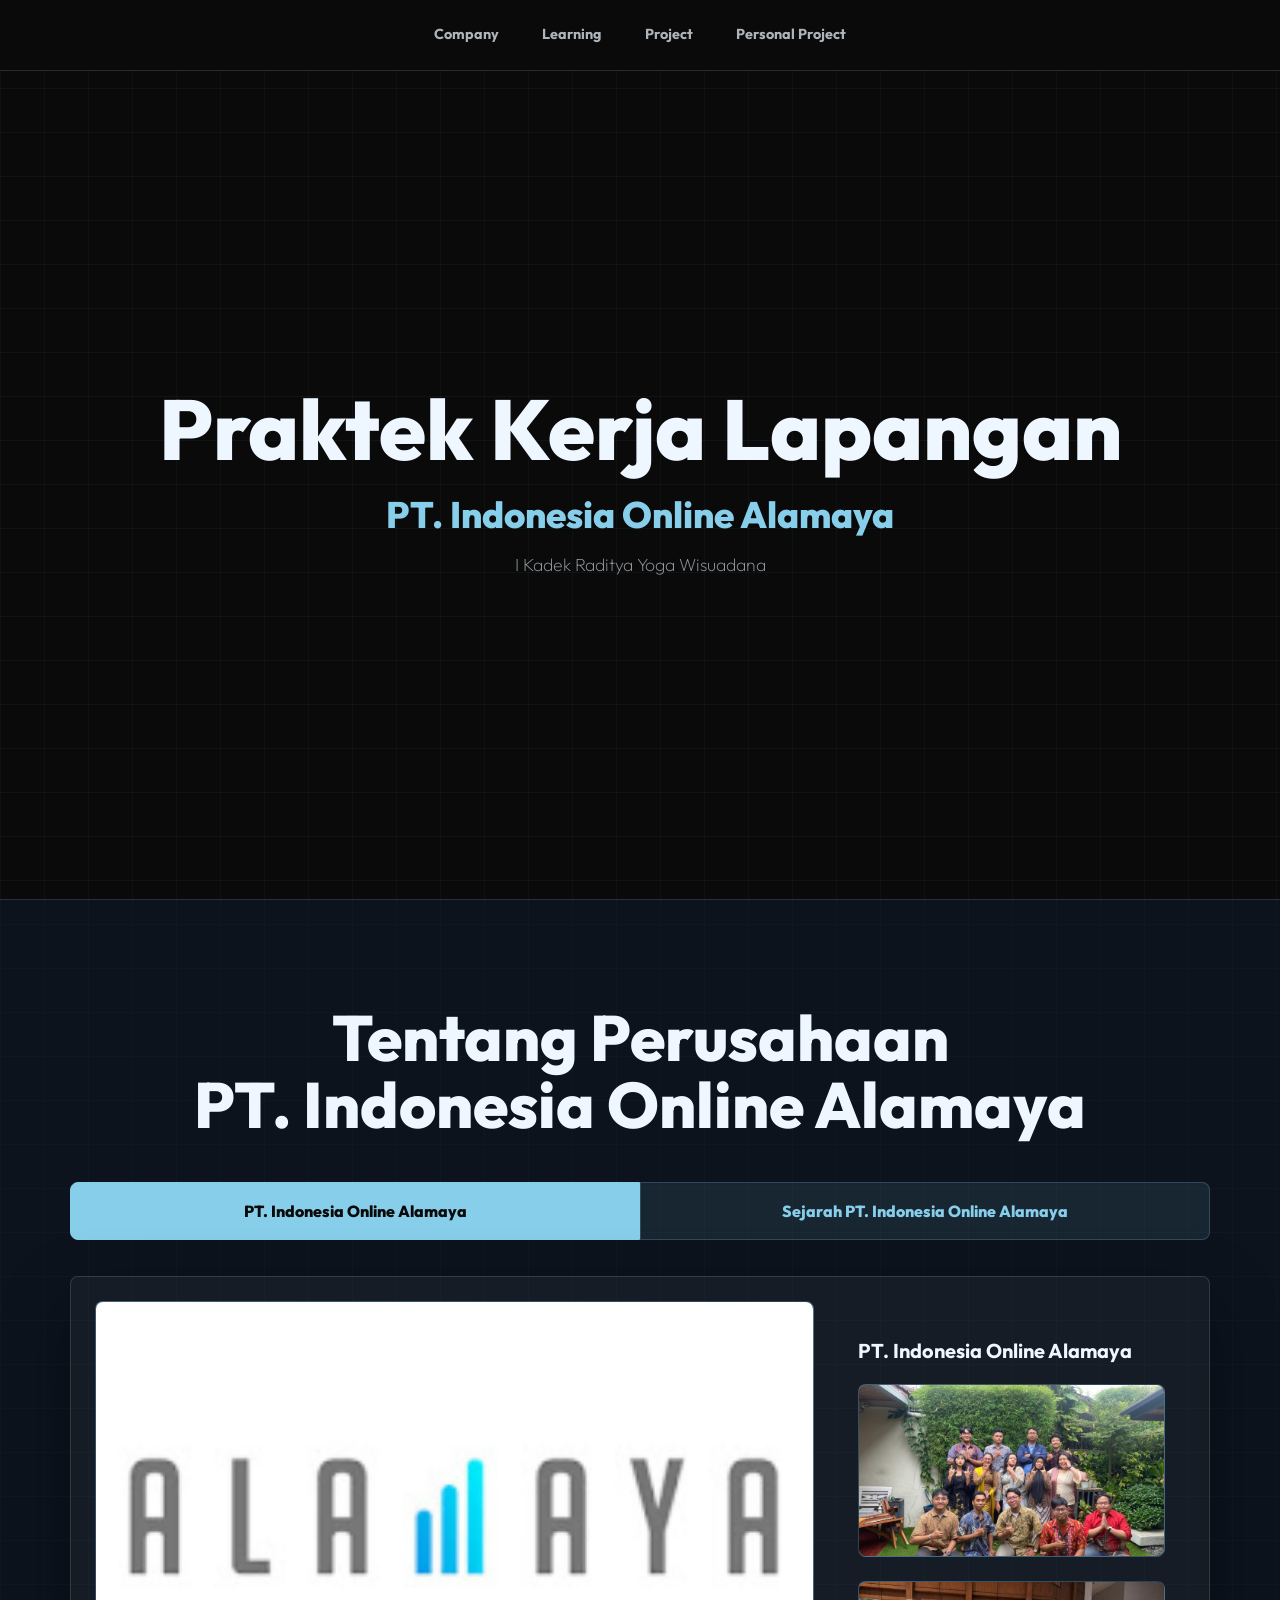
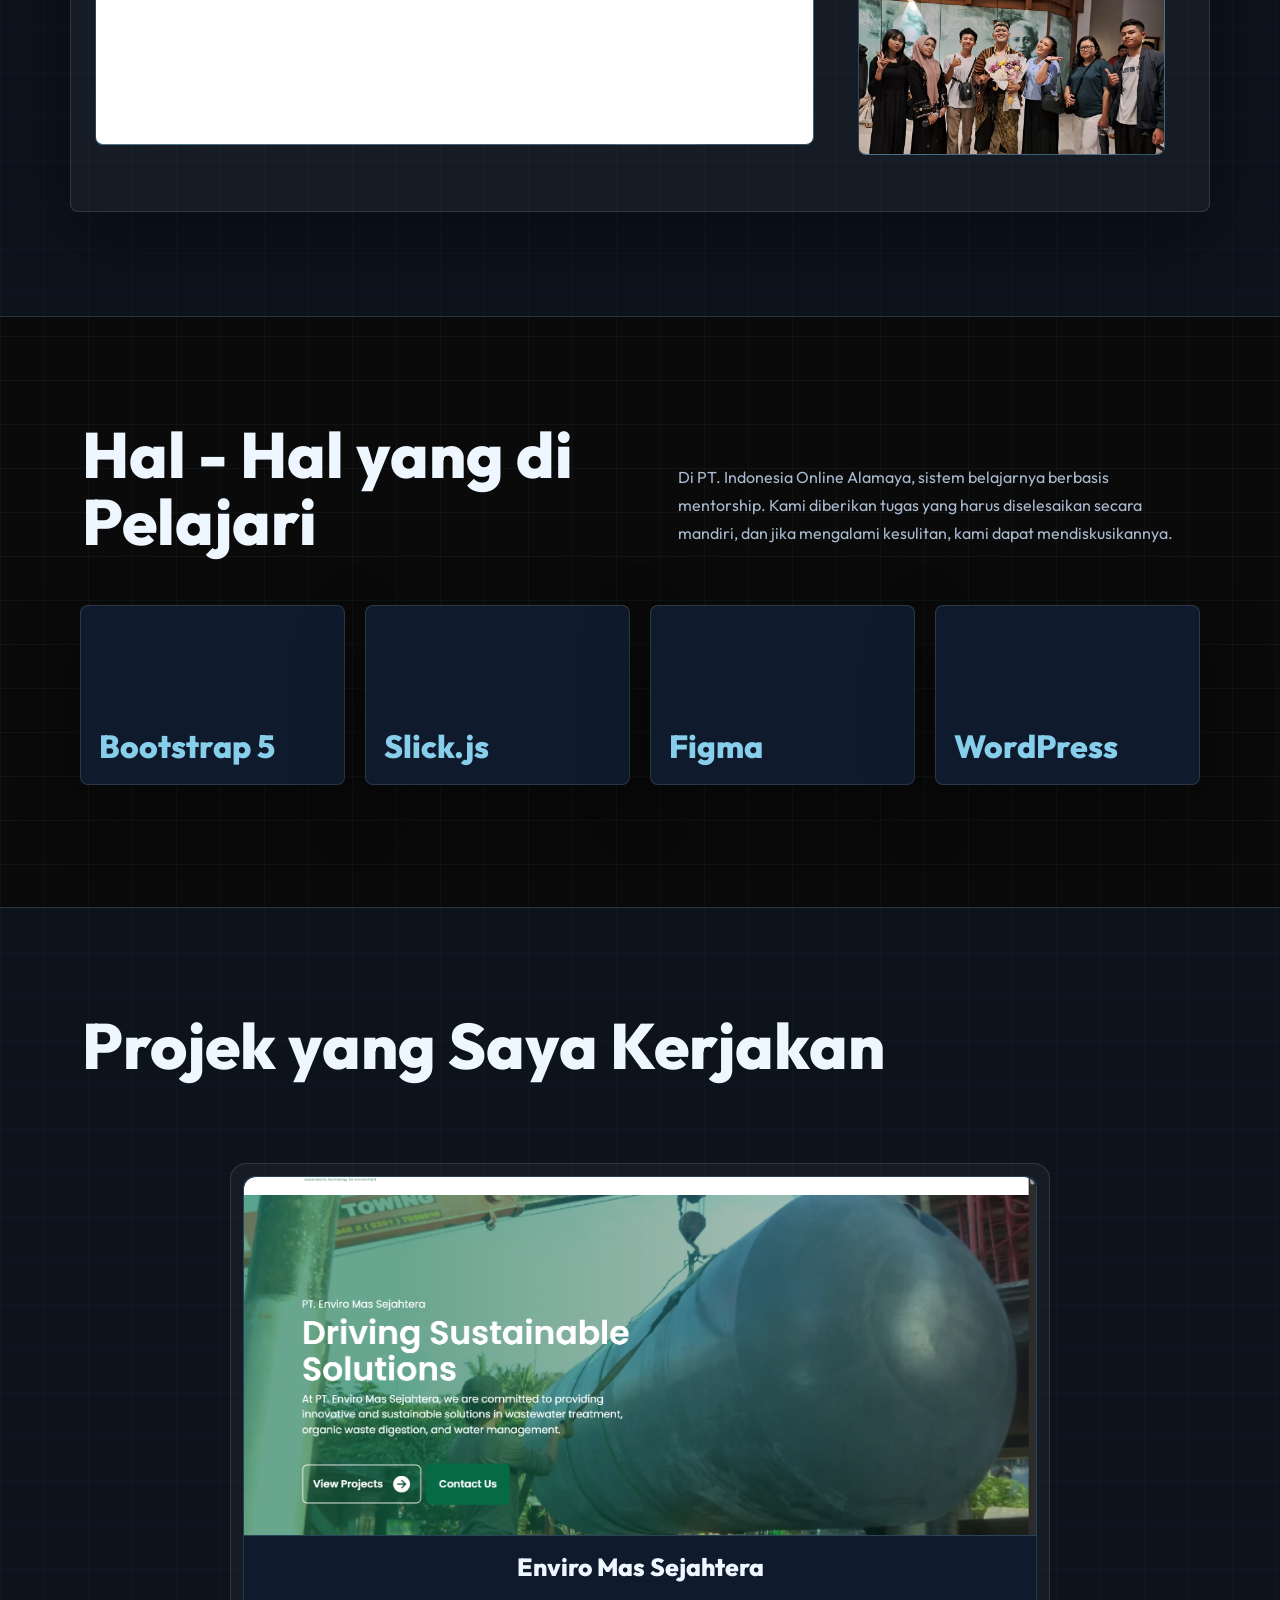
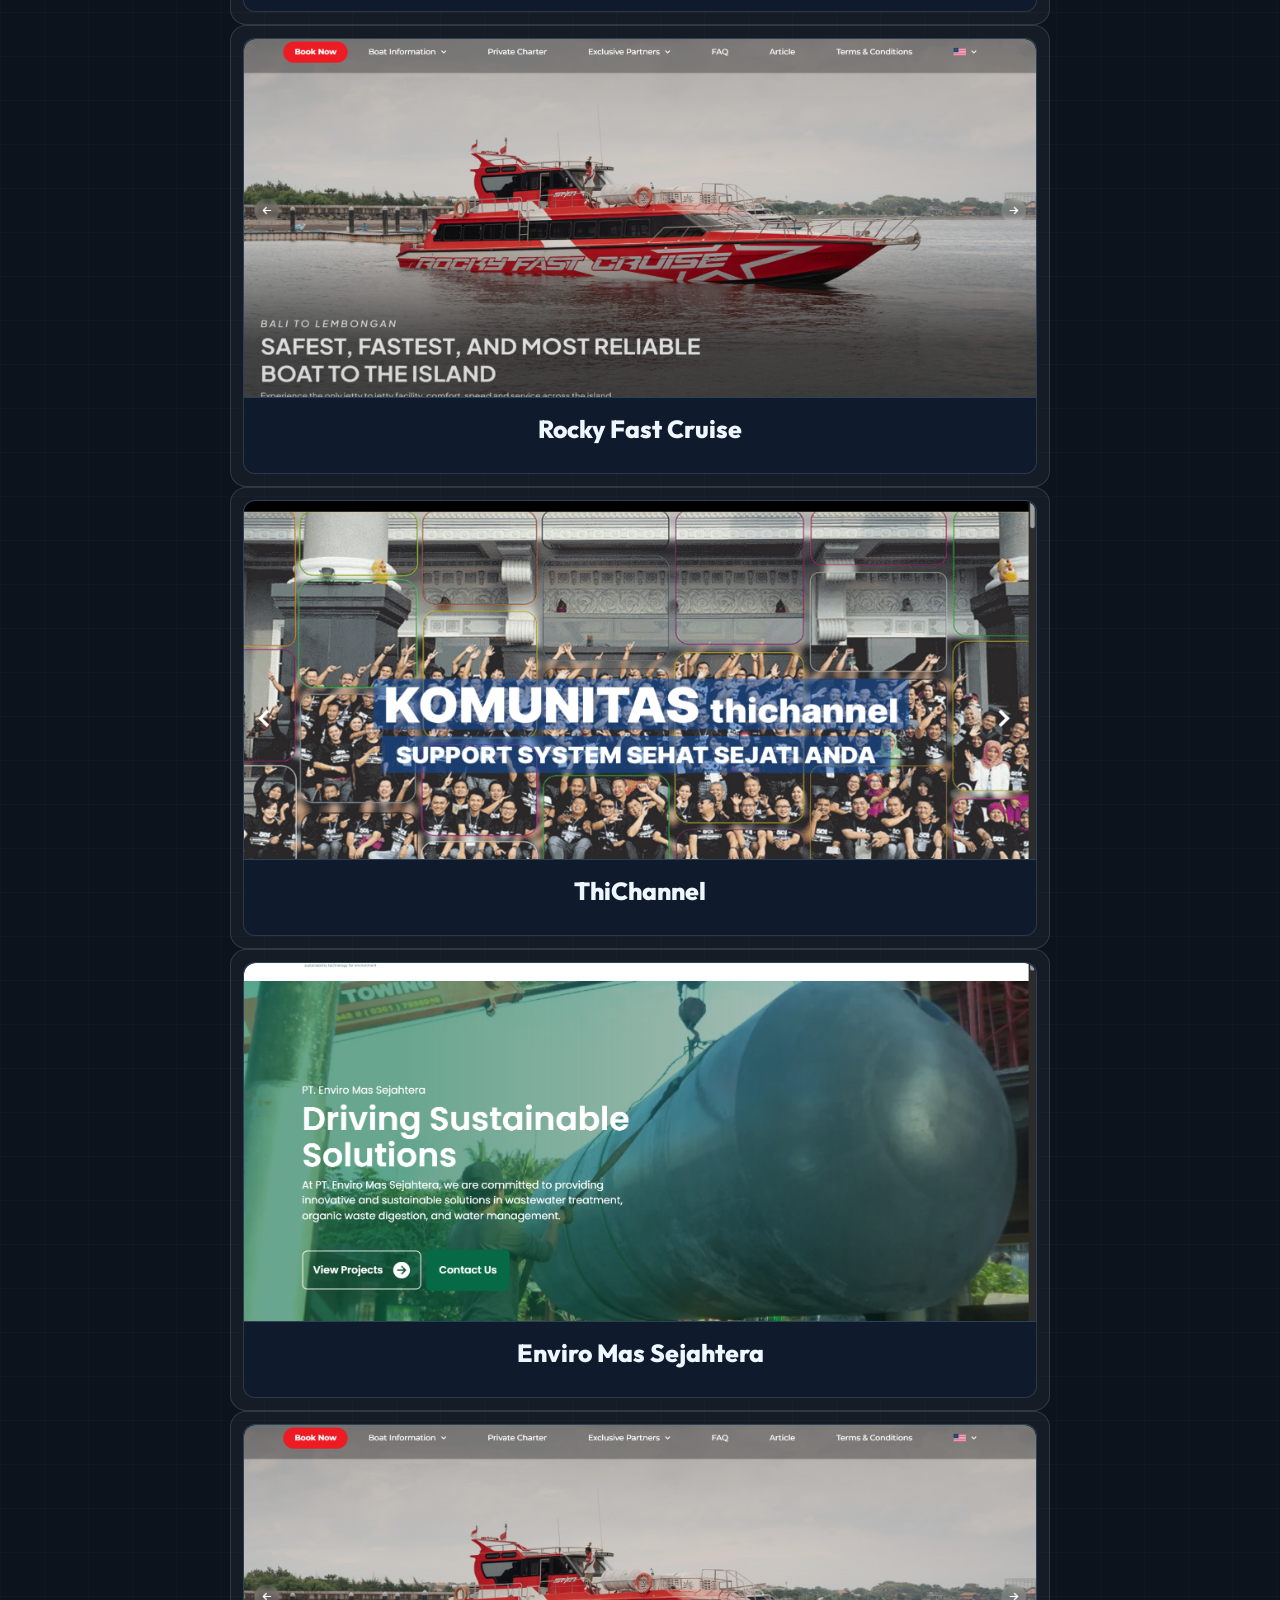
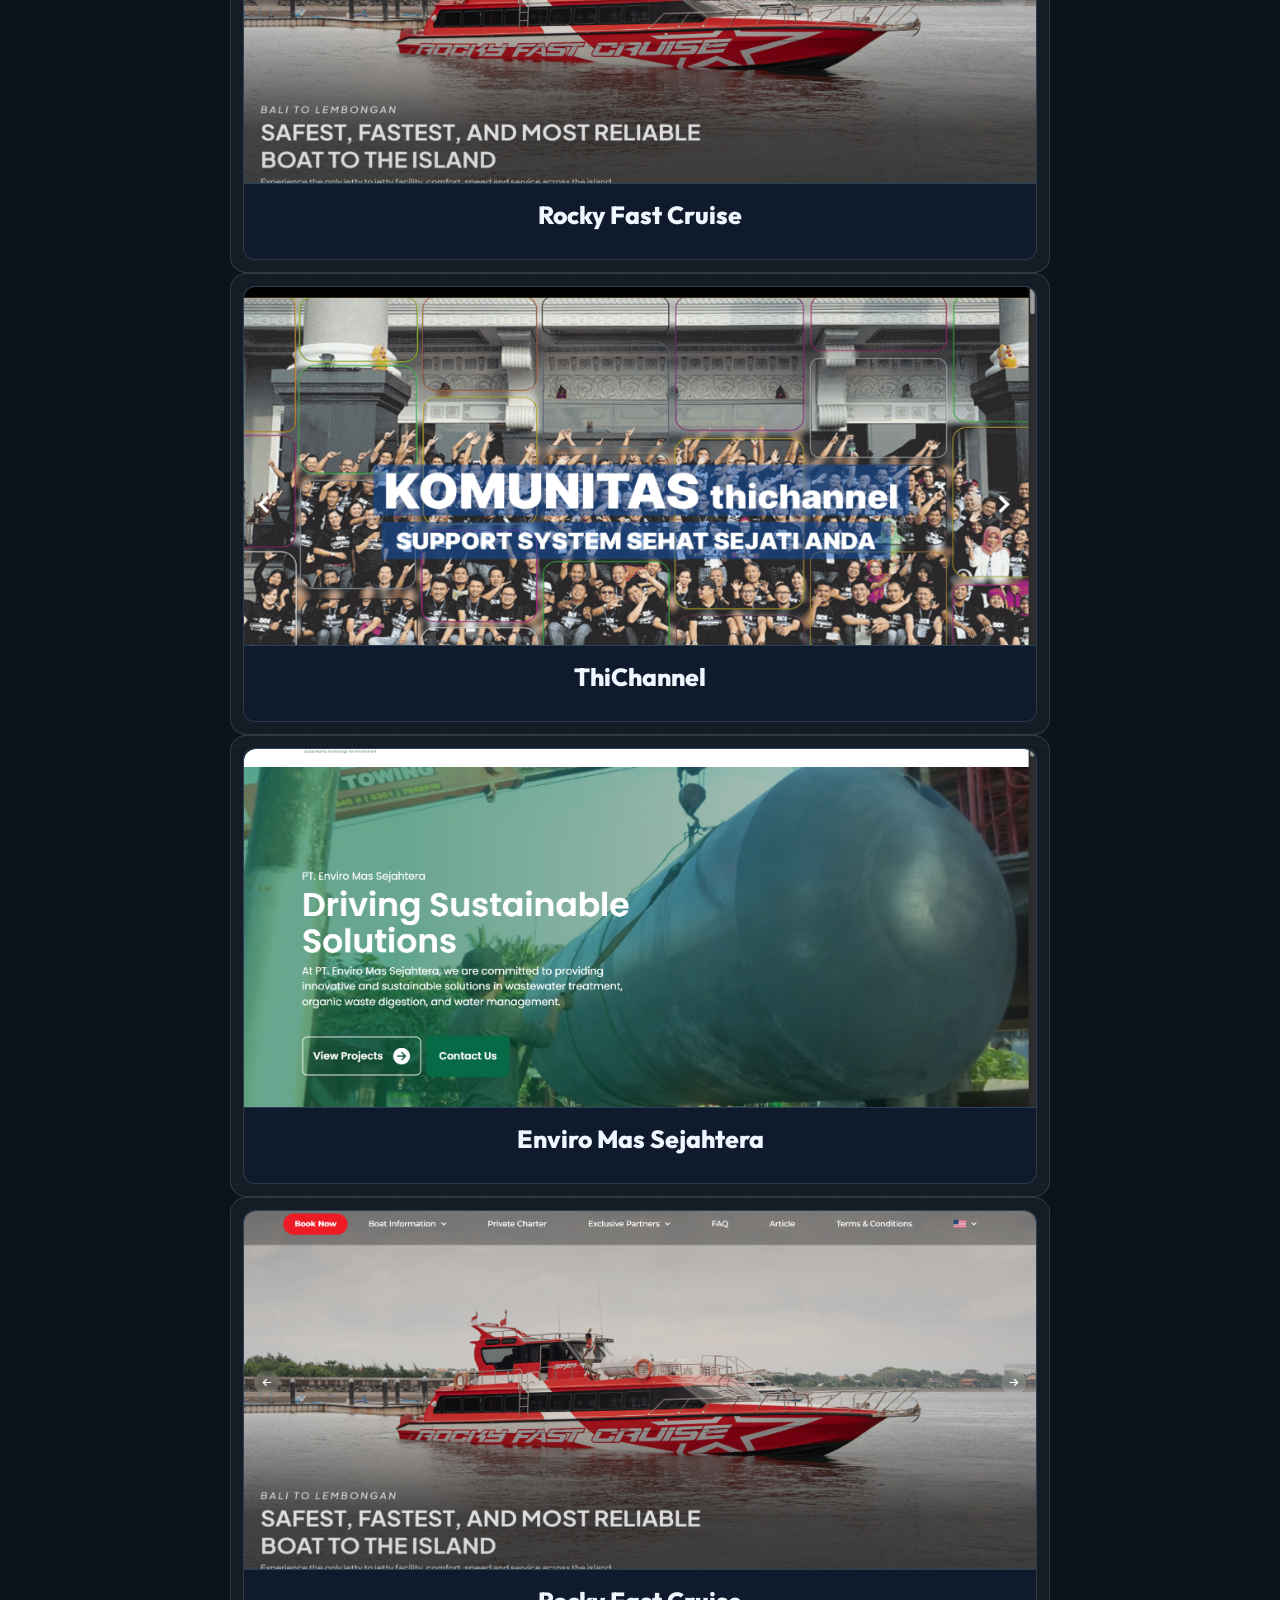
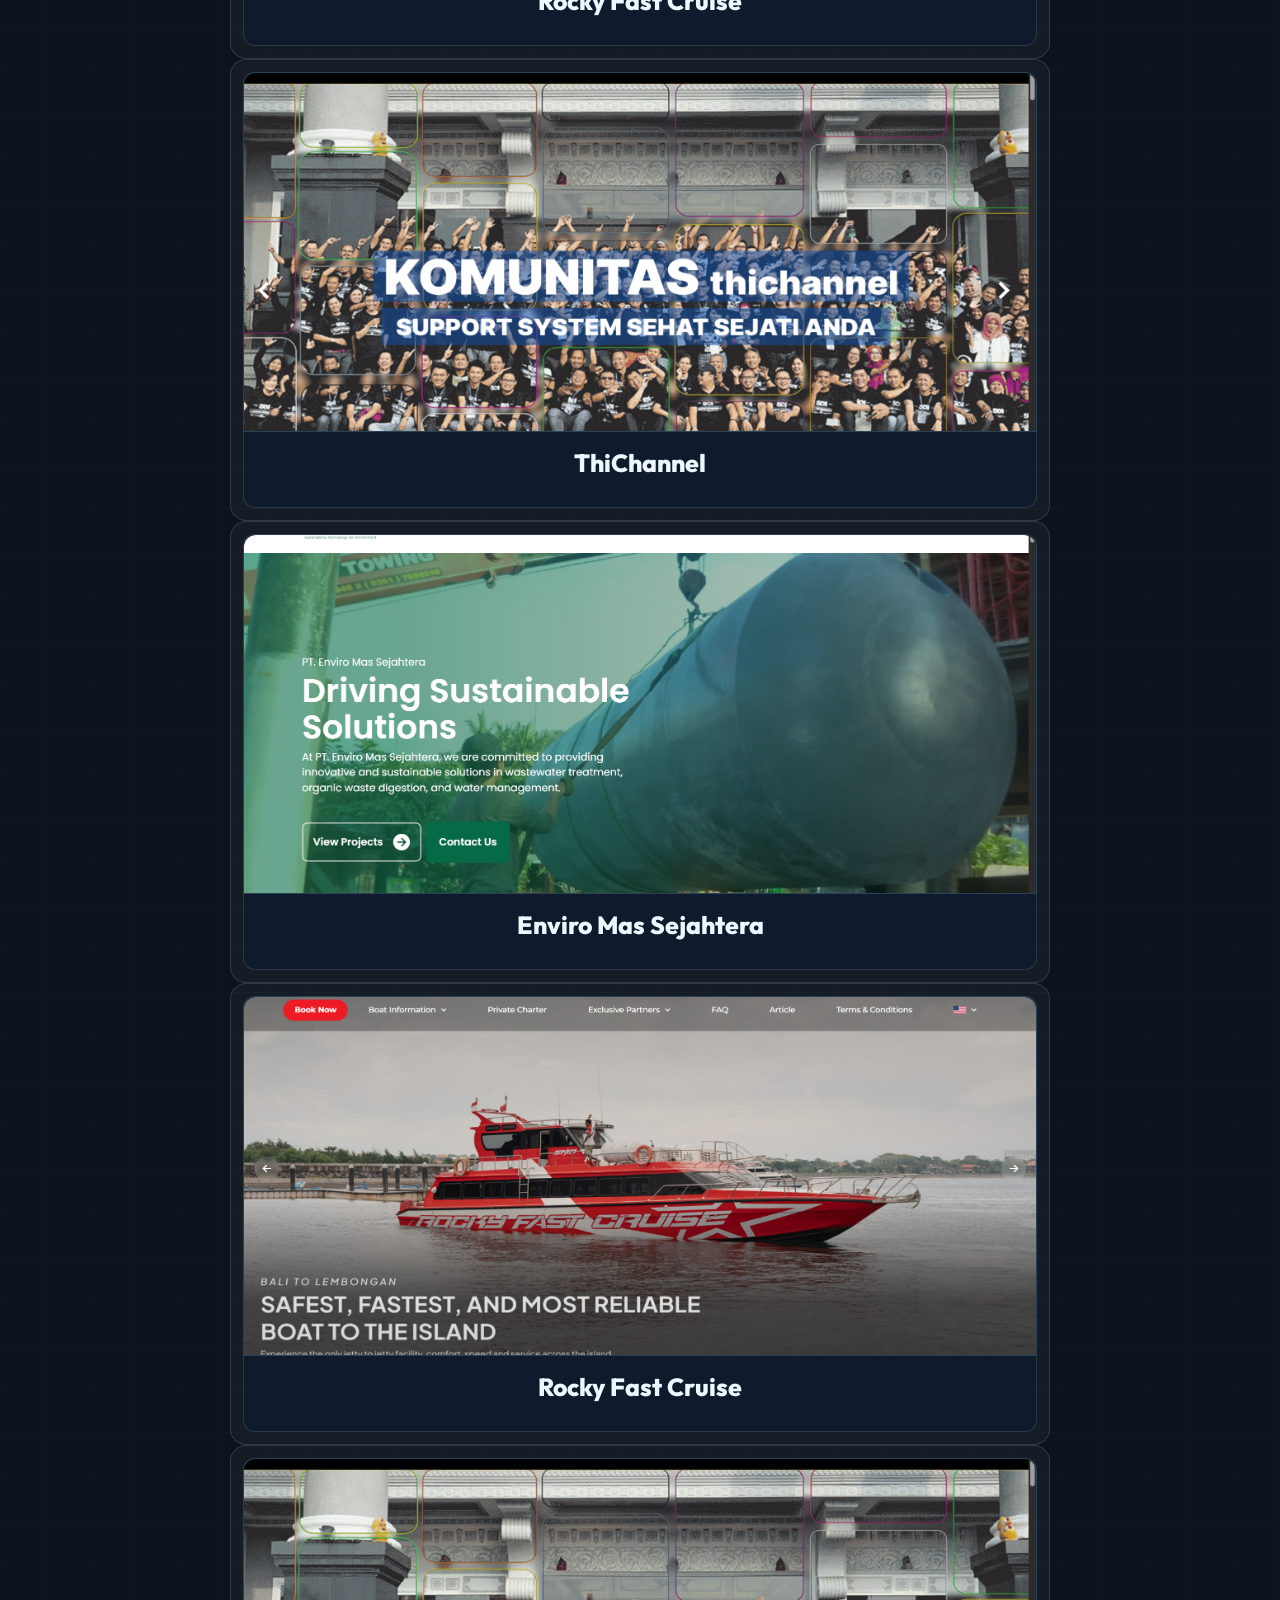
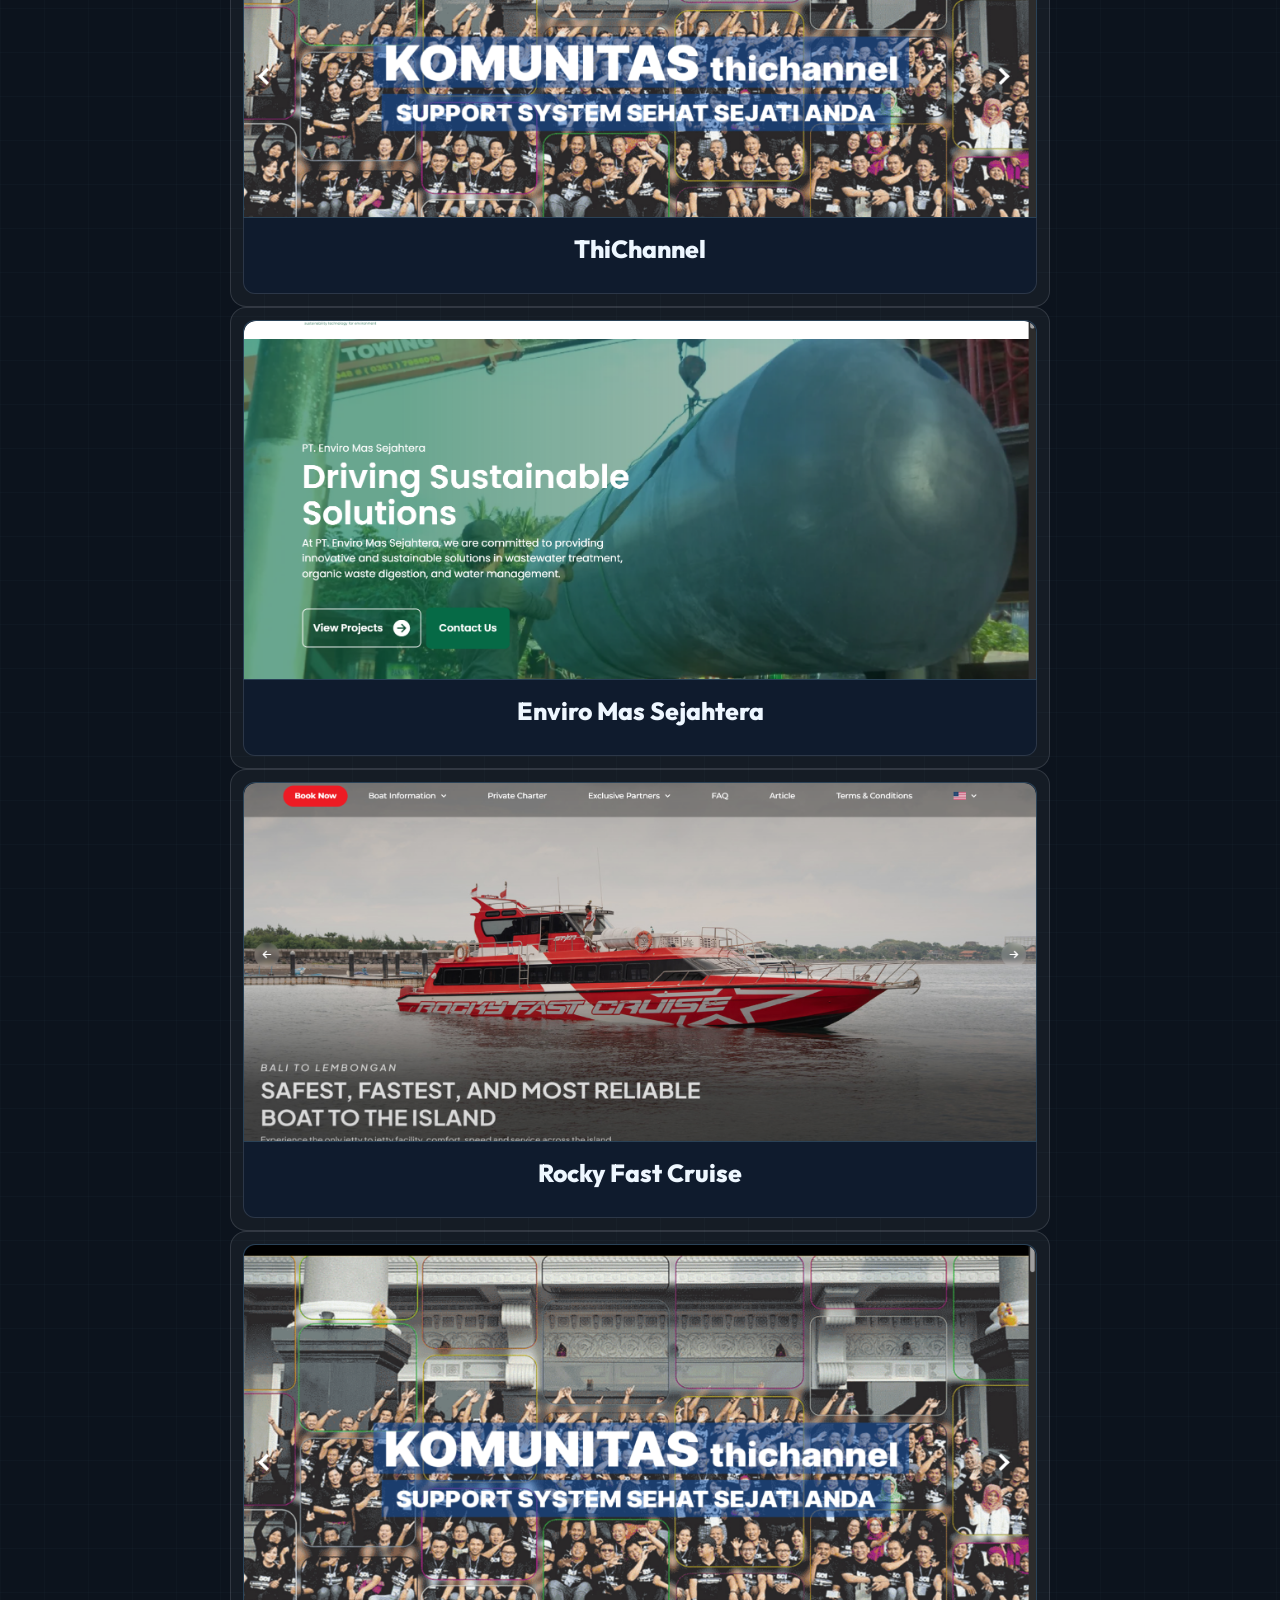
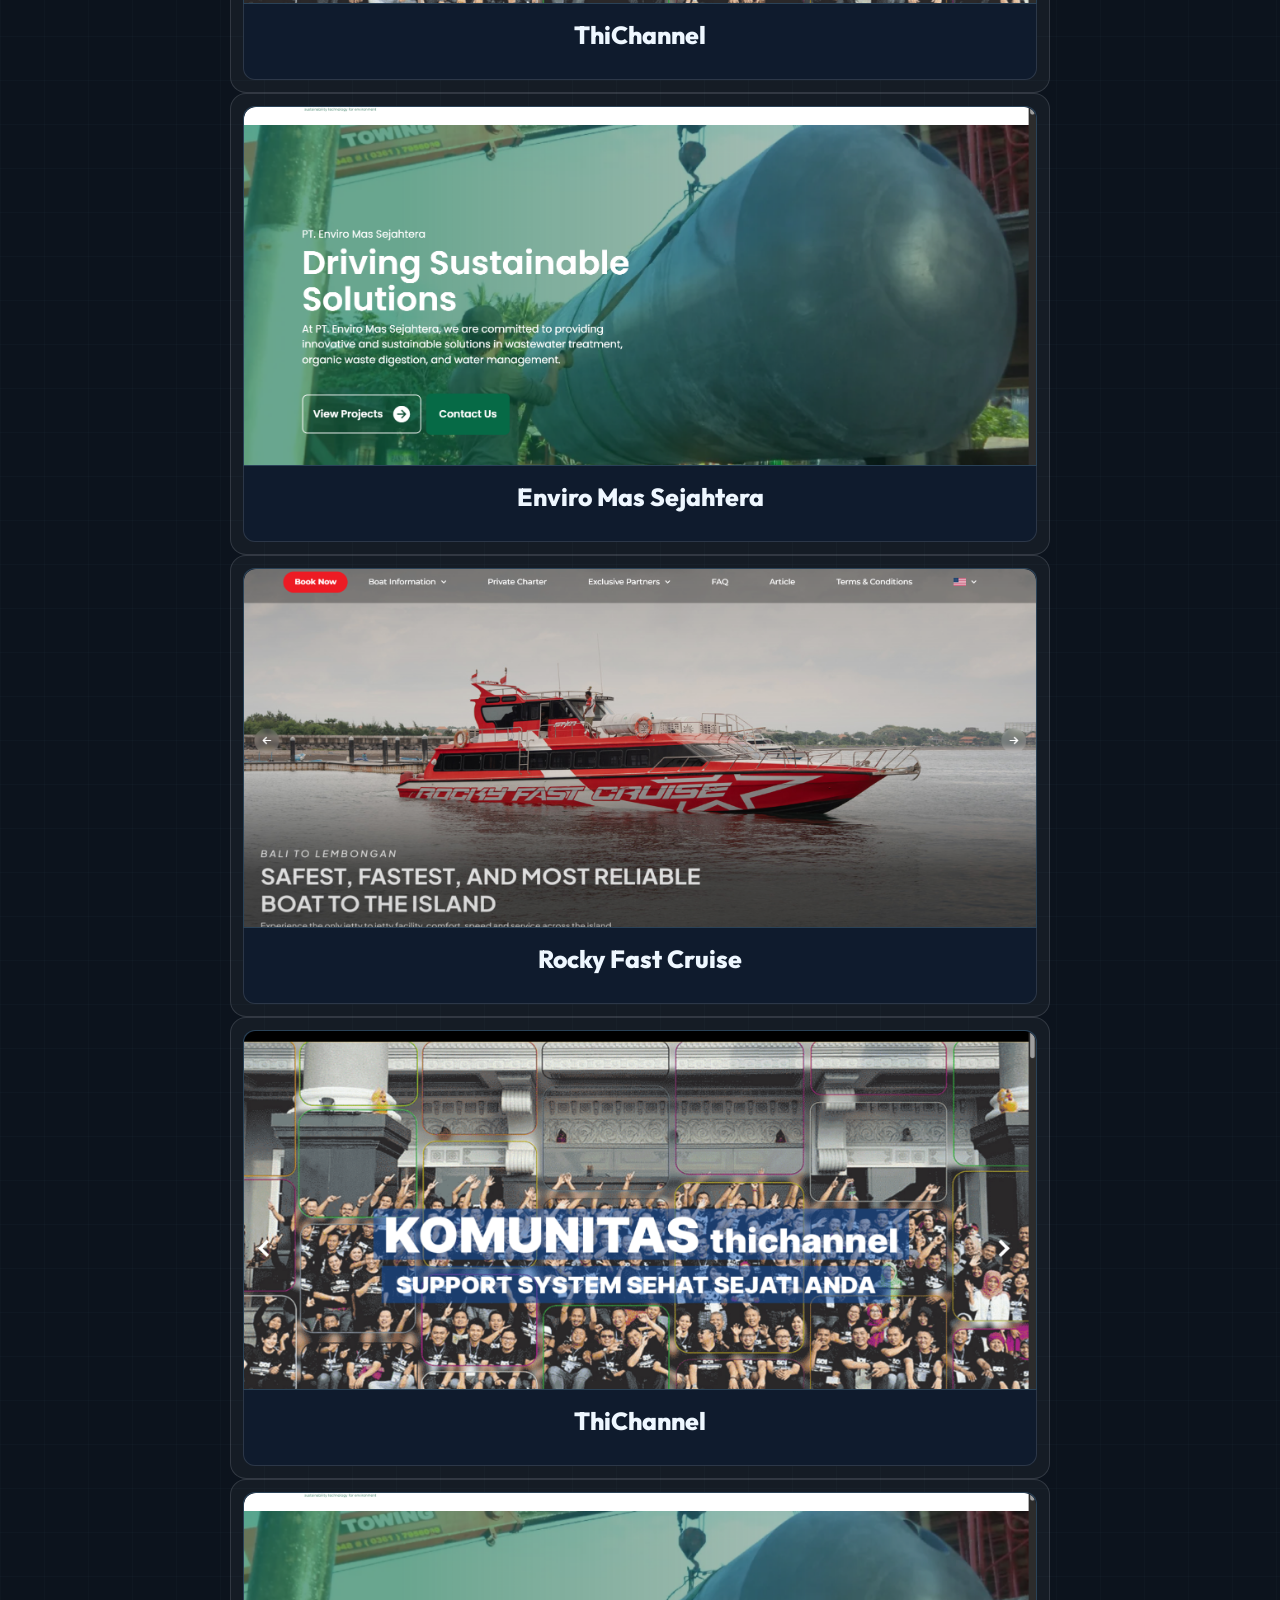
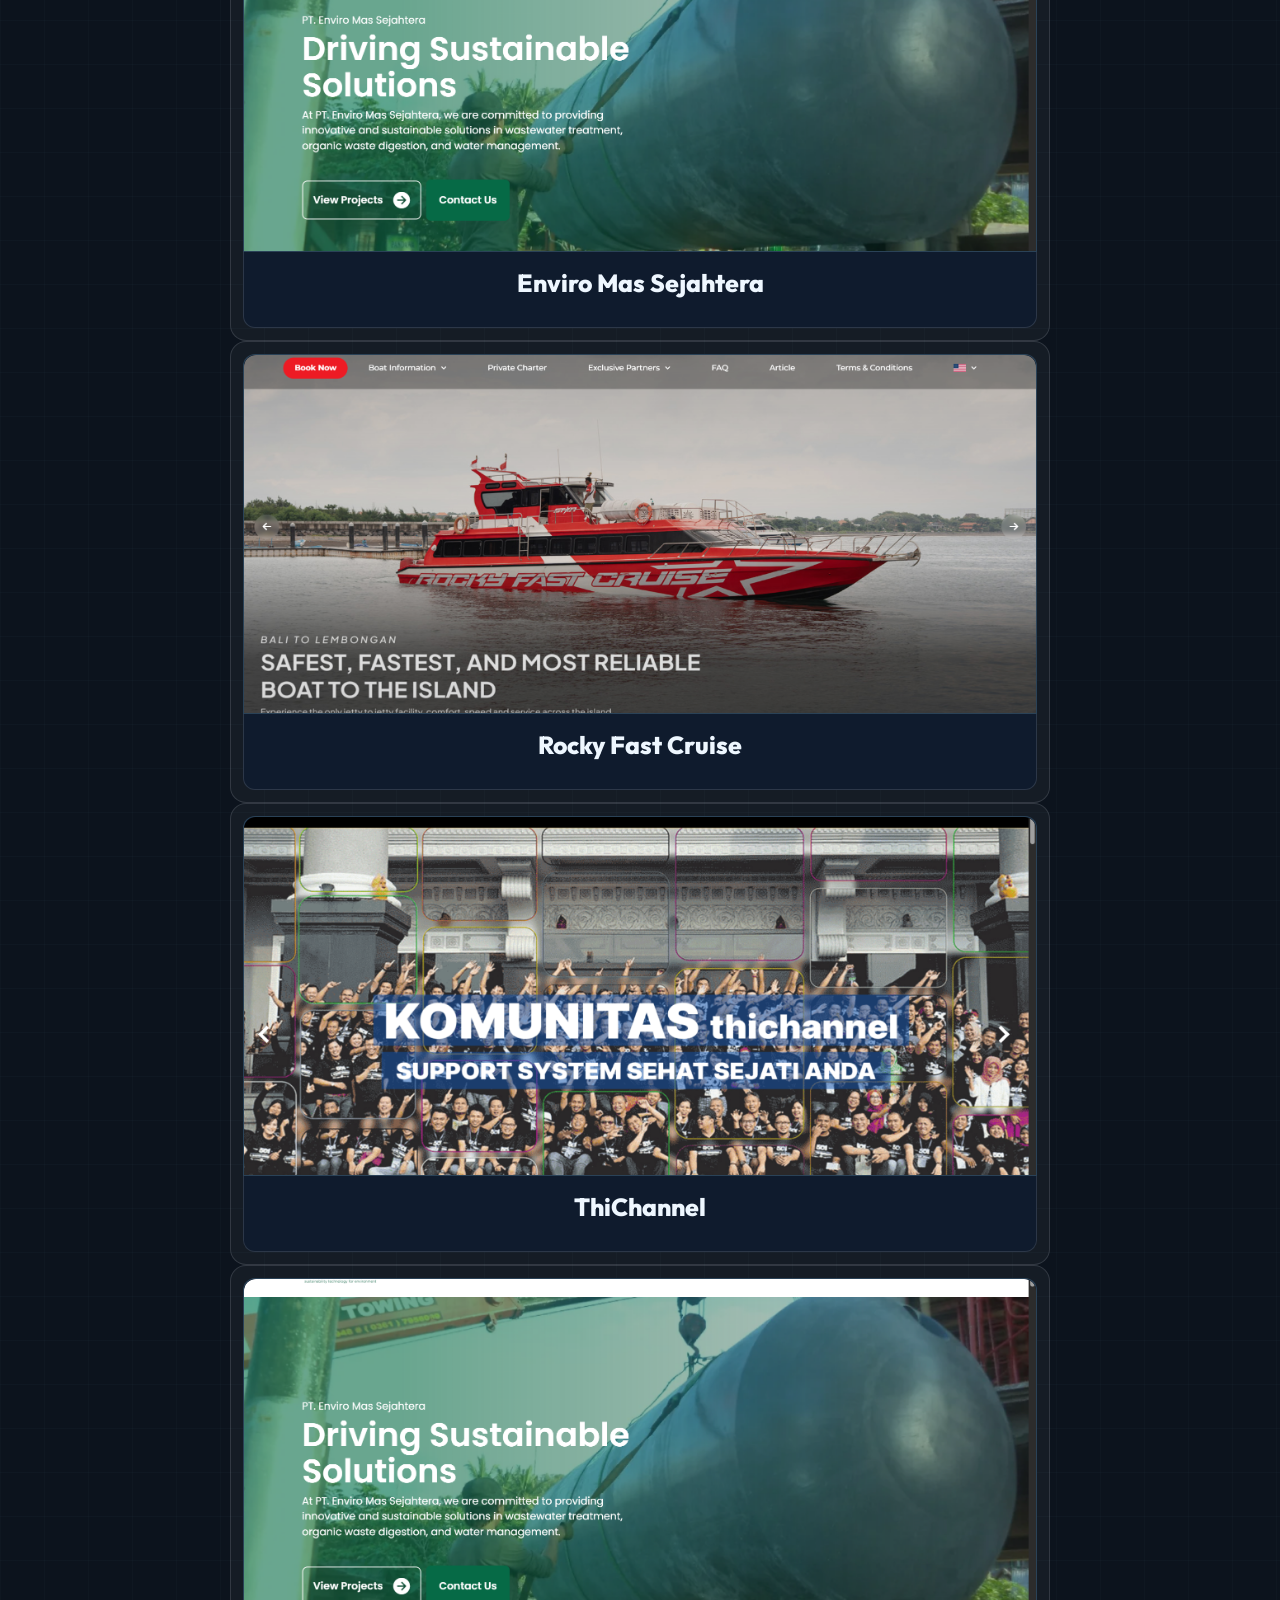
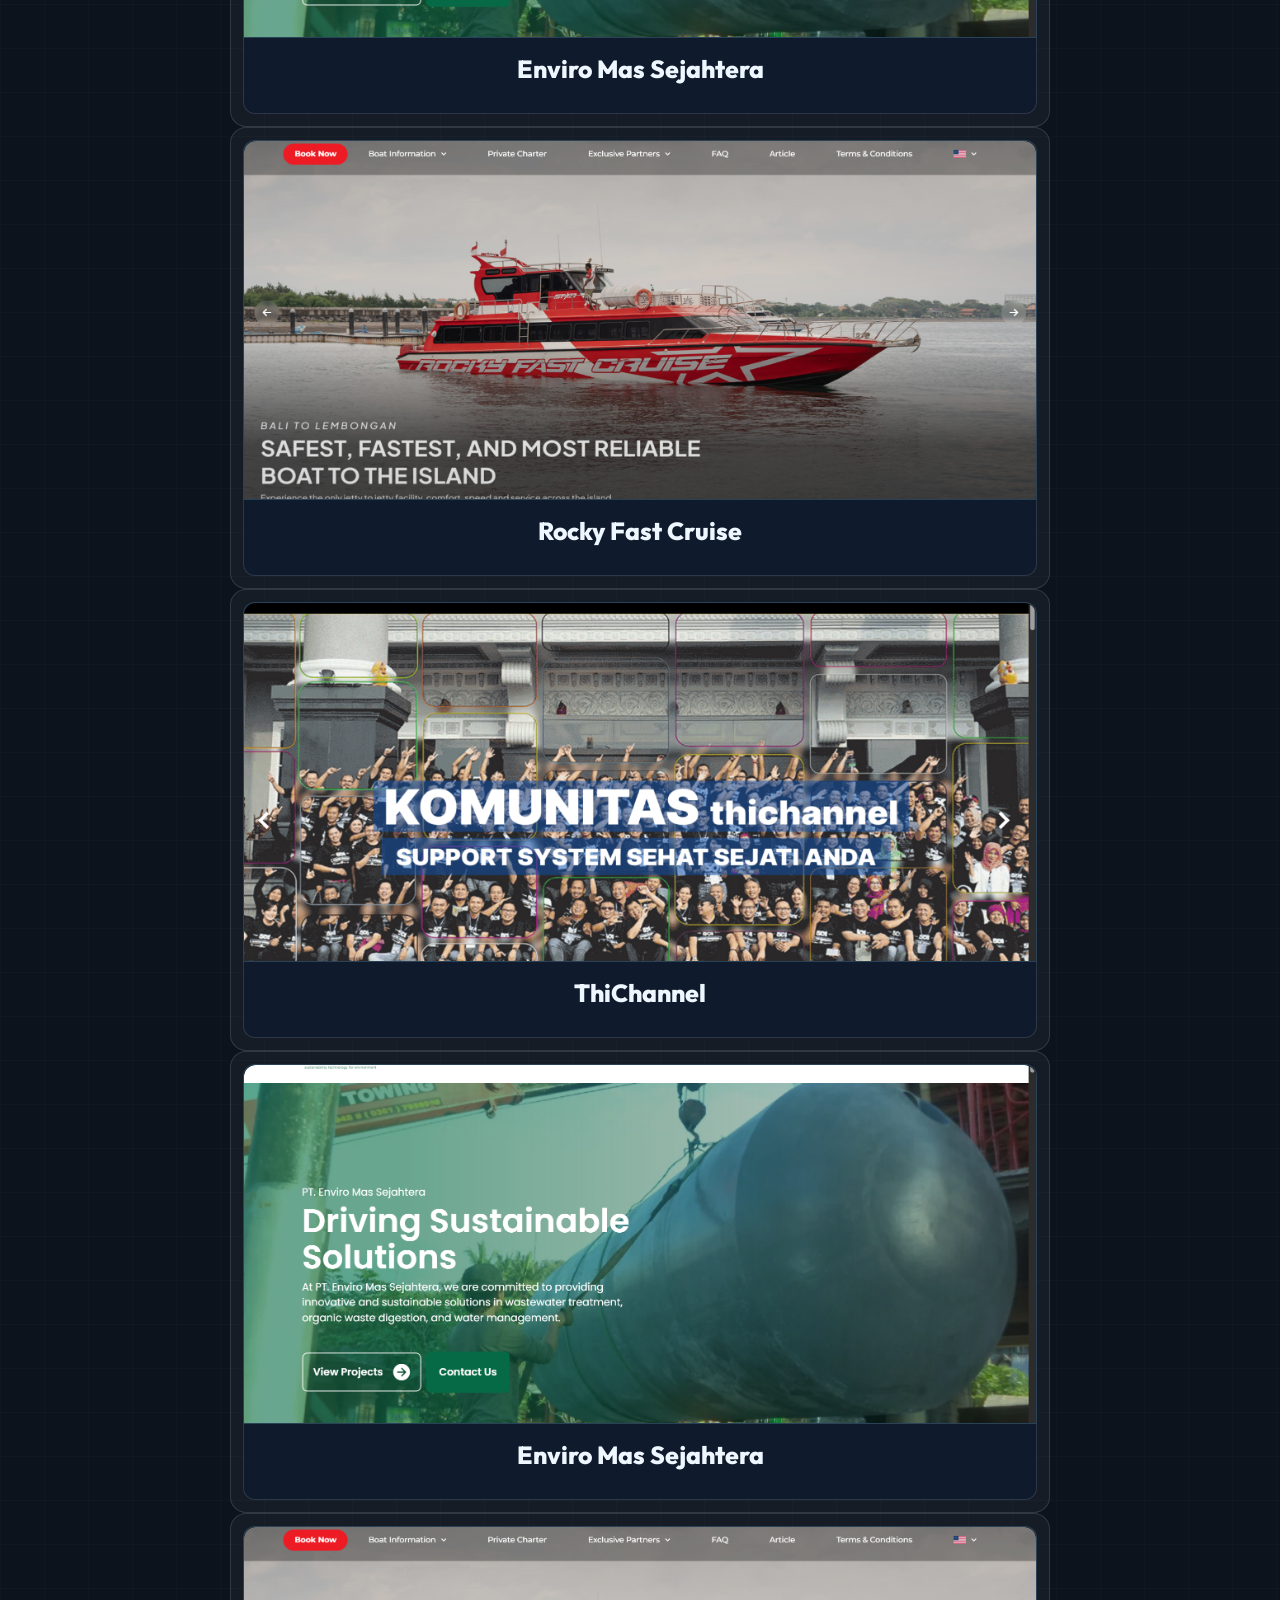
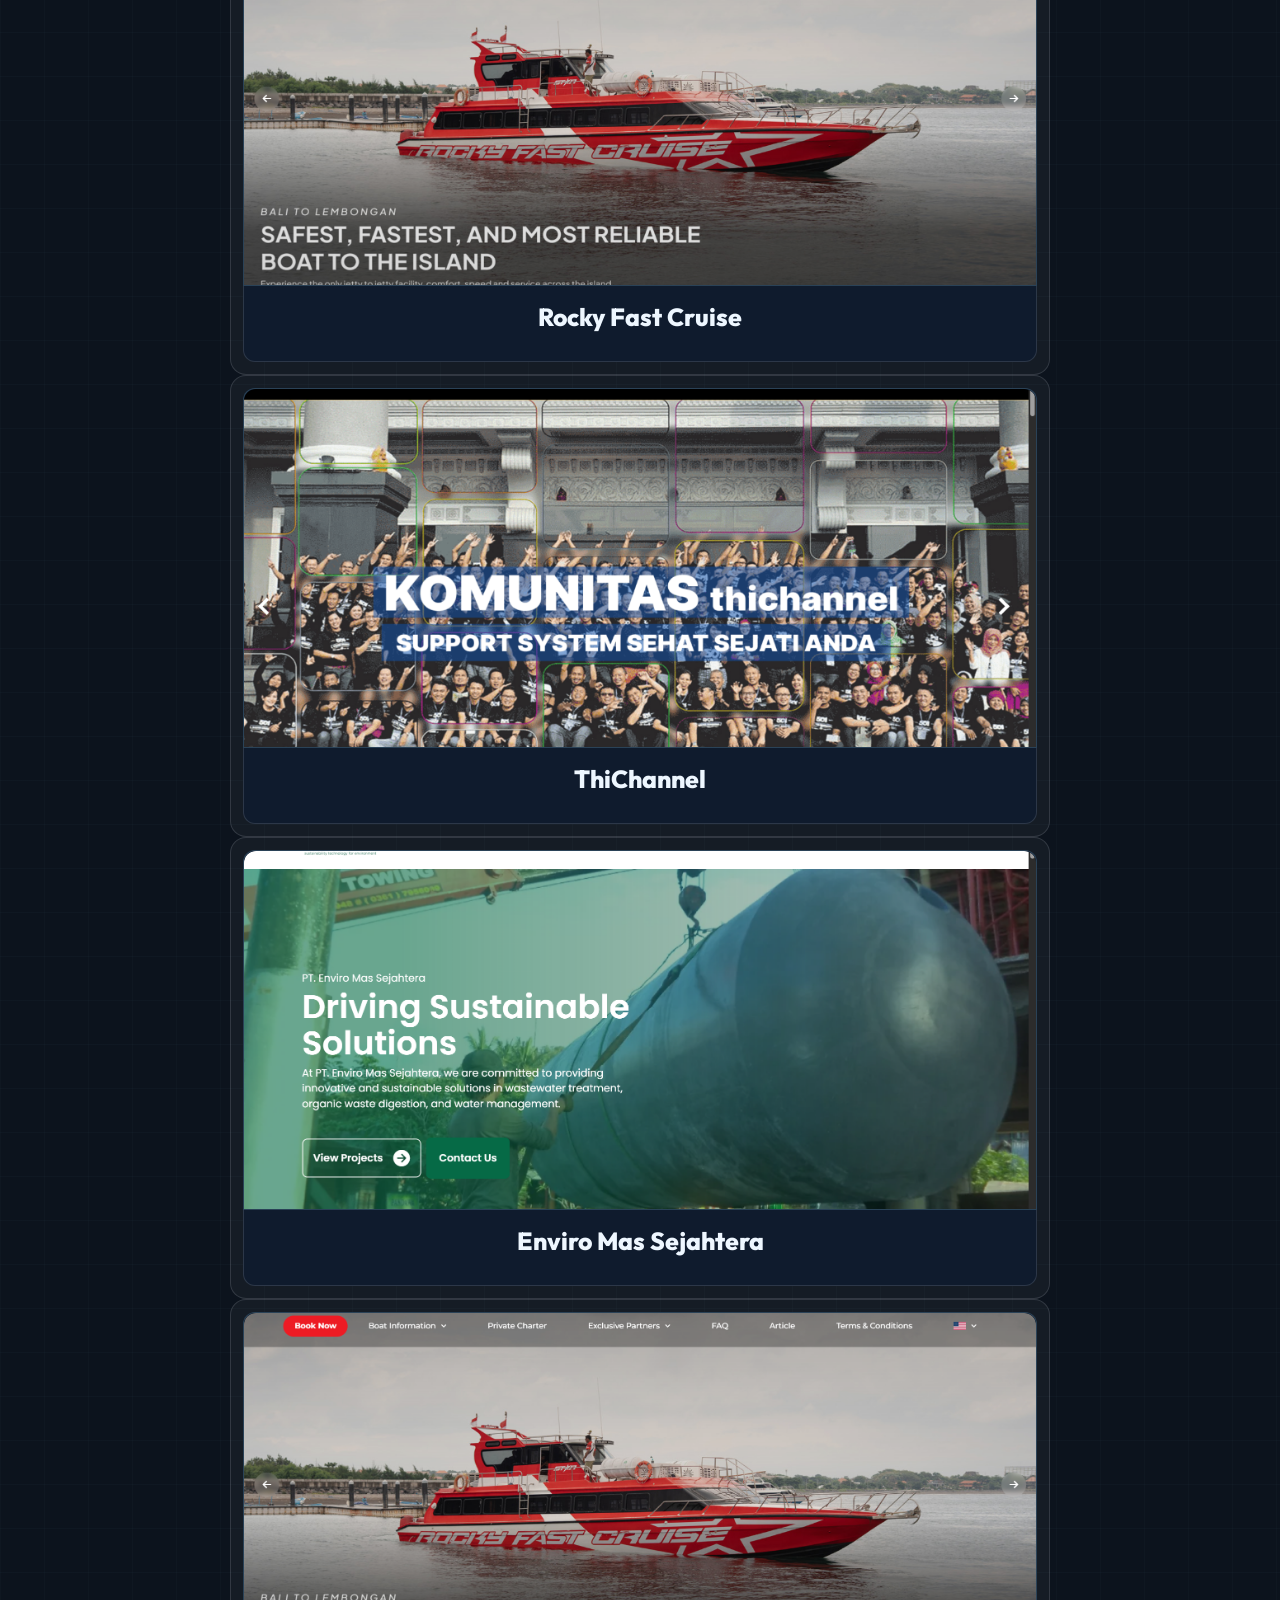
==== commit 680ee977: "adding assets for cloudflare" ====
--- a/index.html
+++ b/index.html
@@ -150,7 +150,7 @@
                     <div class="slider-projek-carousel">
                         <div class="P-slide">
                             <div class="P-card" id="enviro-mas">
-                                <div class="img-placeholder">
+                                <div class="img-placeholder" id="enviro-mas">
                                     <img src="/gambar/enviro-new.png" alt="Gambar Enviro Mas Sejahtera">
                                 </div>
                                 <div class="title-placeholder">
@@ -161,7 +161,7 @@
 
                         <div class="P-slide">
                             <div class="P-card" id="rocky">
-                                <div class="img-placeholder">
+                                <div class="img-placeholder" id="rocky">
                                     <img src="gambar/rocky-baru.png" alt="Gambar Rocky Fast Cruise">
                                 </div>
                                 <div class="title-placeholder">
@@ -172,7 +172,7 @@
 
                         <div class="P-slide">
                             <div class="P-card" id="thichannel">
-                                <div class="img-placeholder">
+                                <div class="img-placeholder" id="thichannel">
                                     <img src="gambar/thichannel.png" alt="Gambar ThiChannel">
                                 </div>
                                 <div class="title-placeholder">
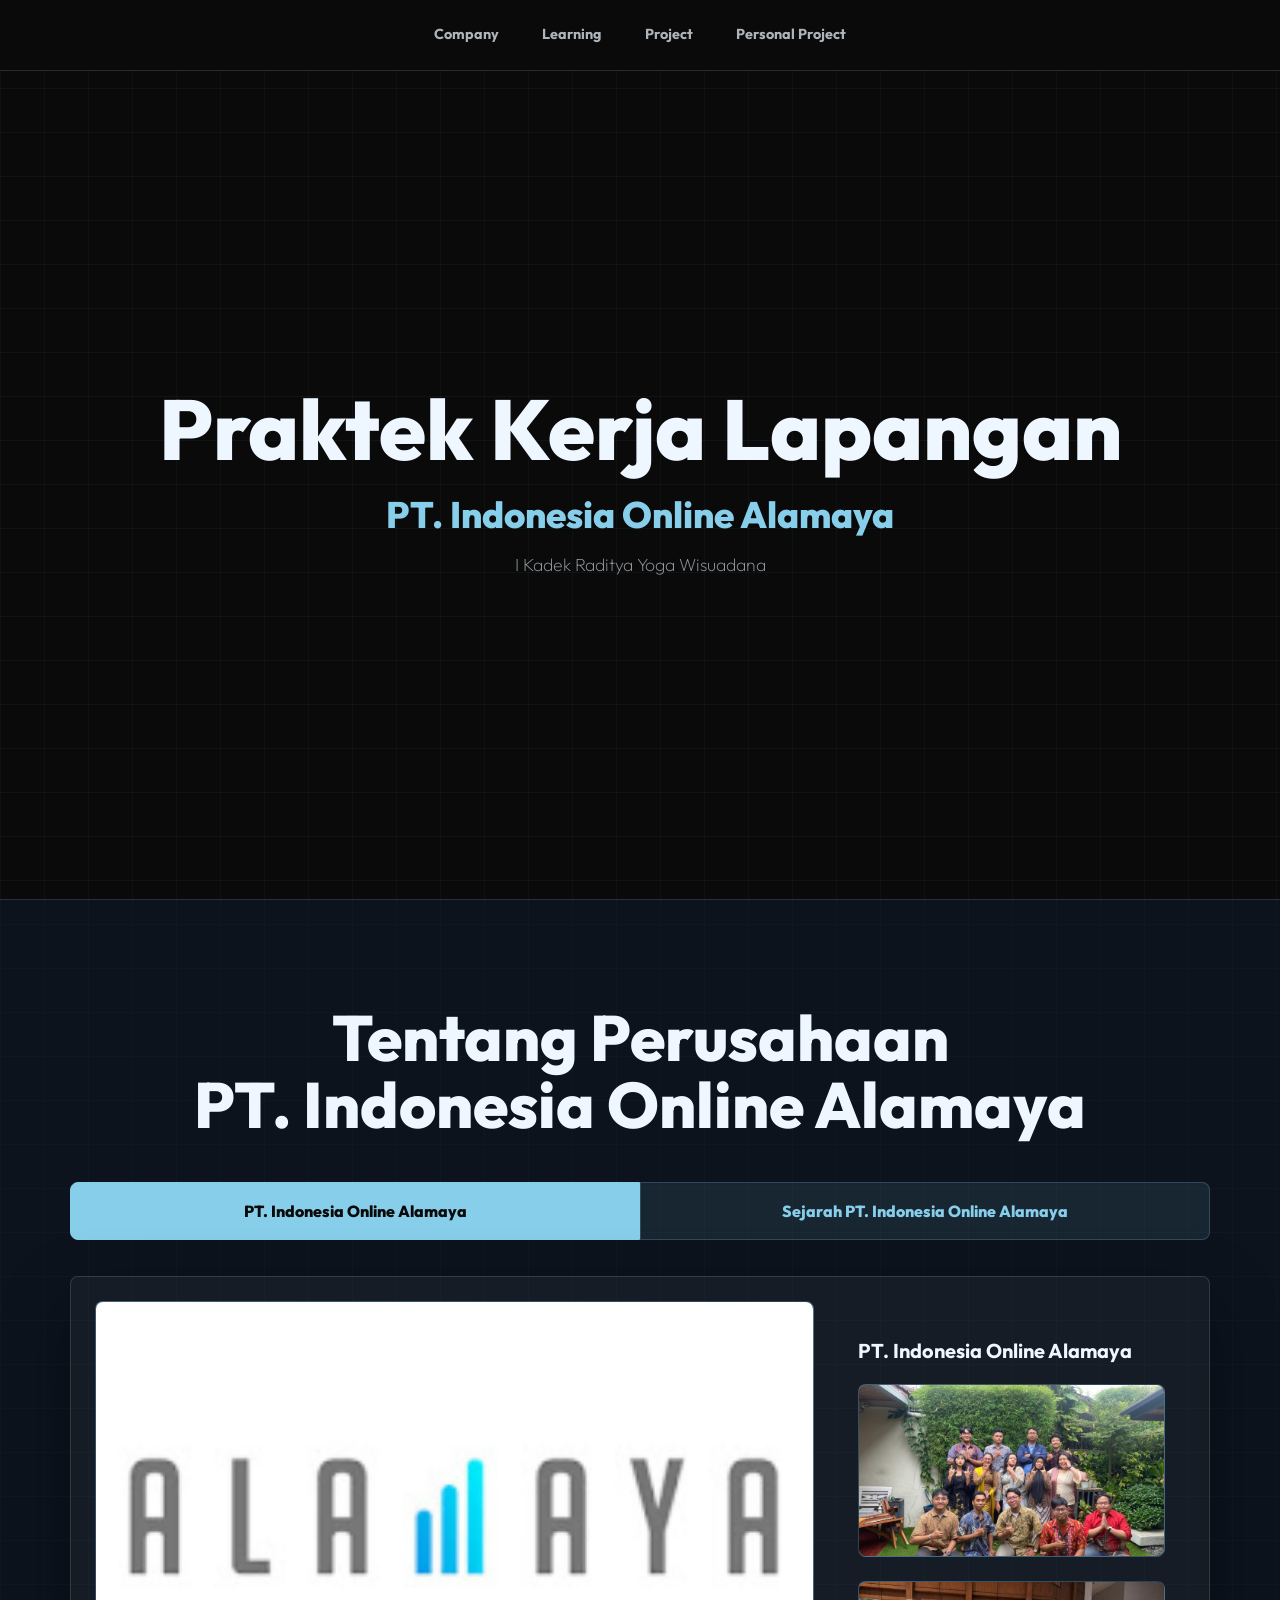
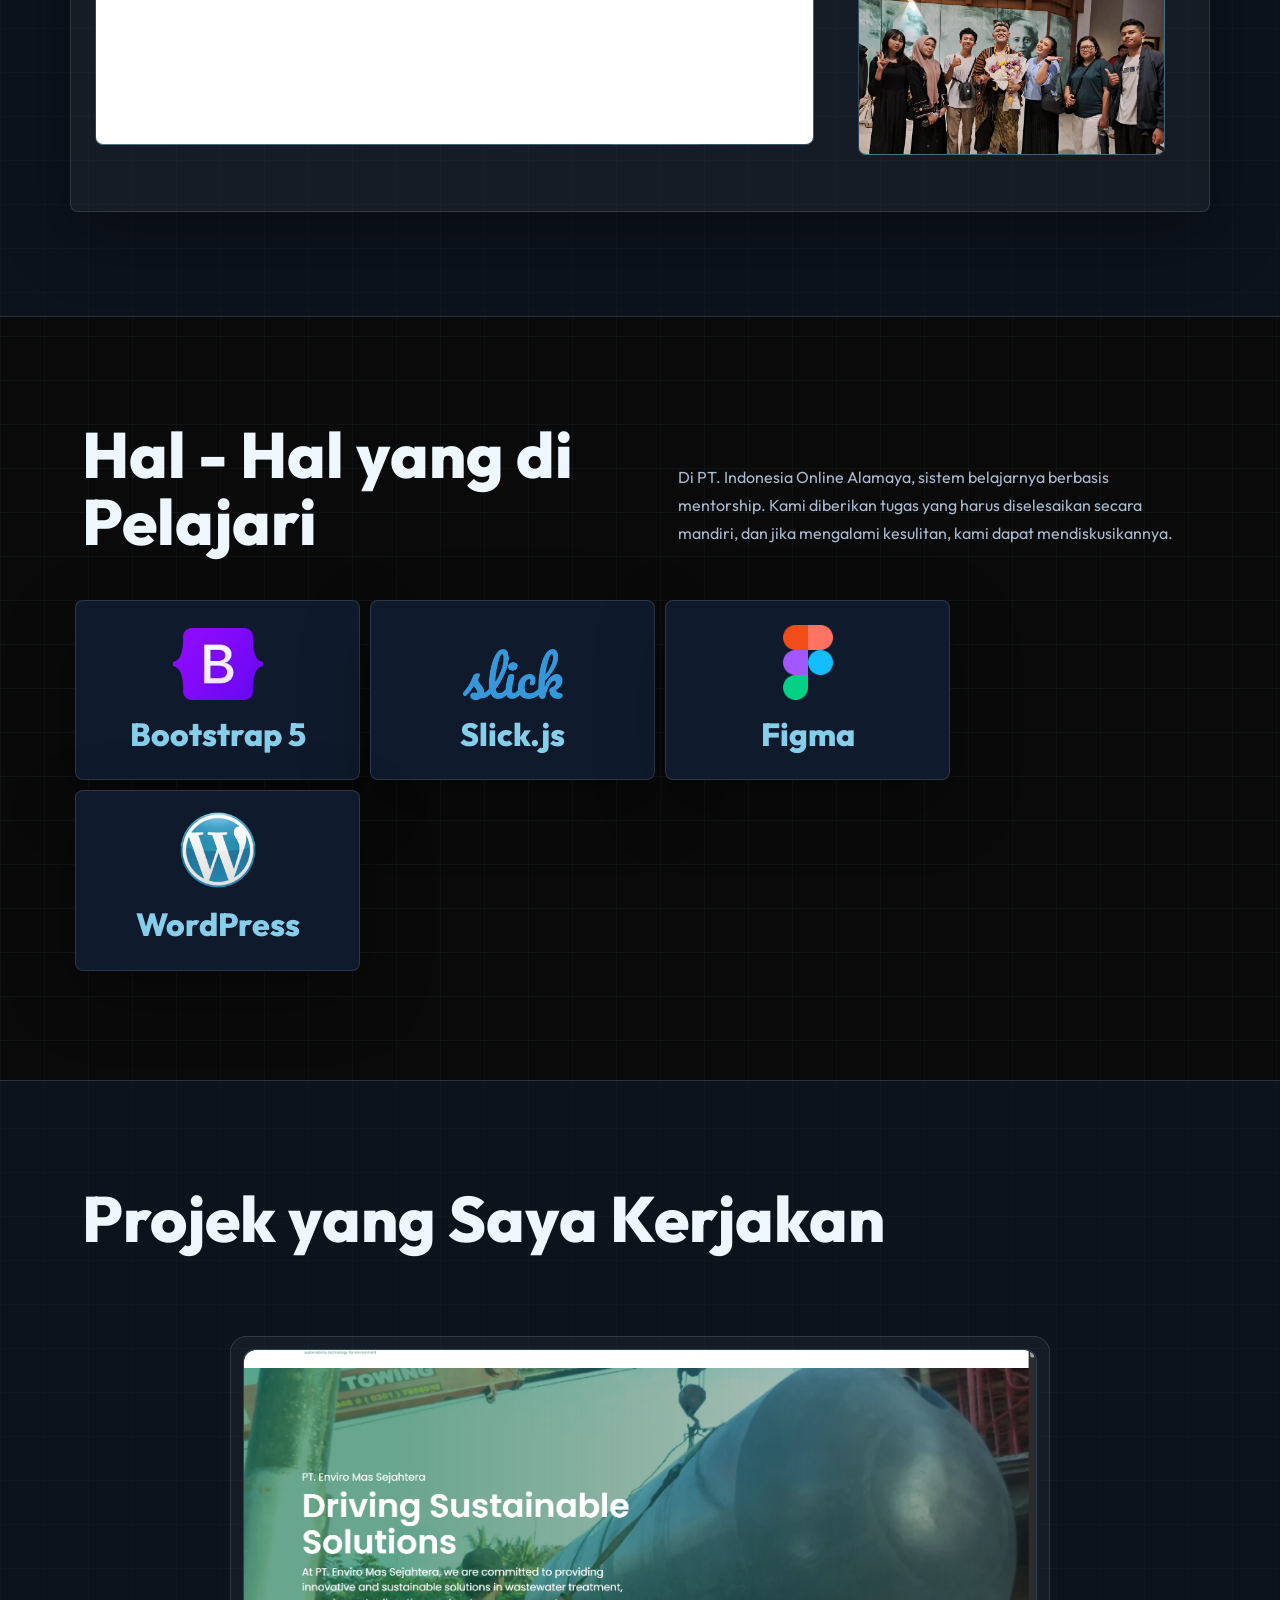
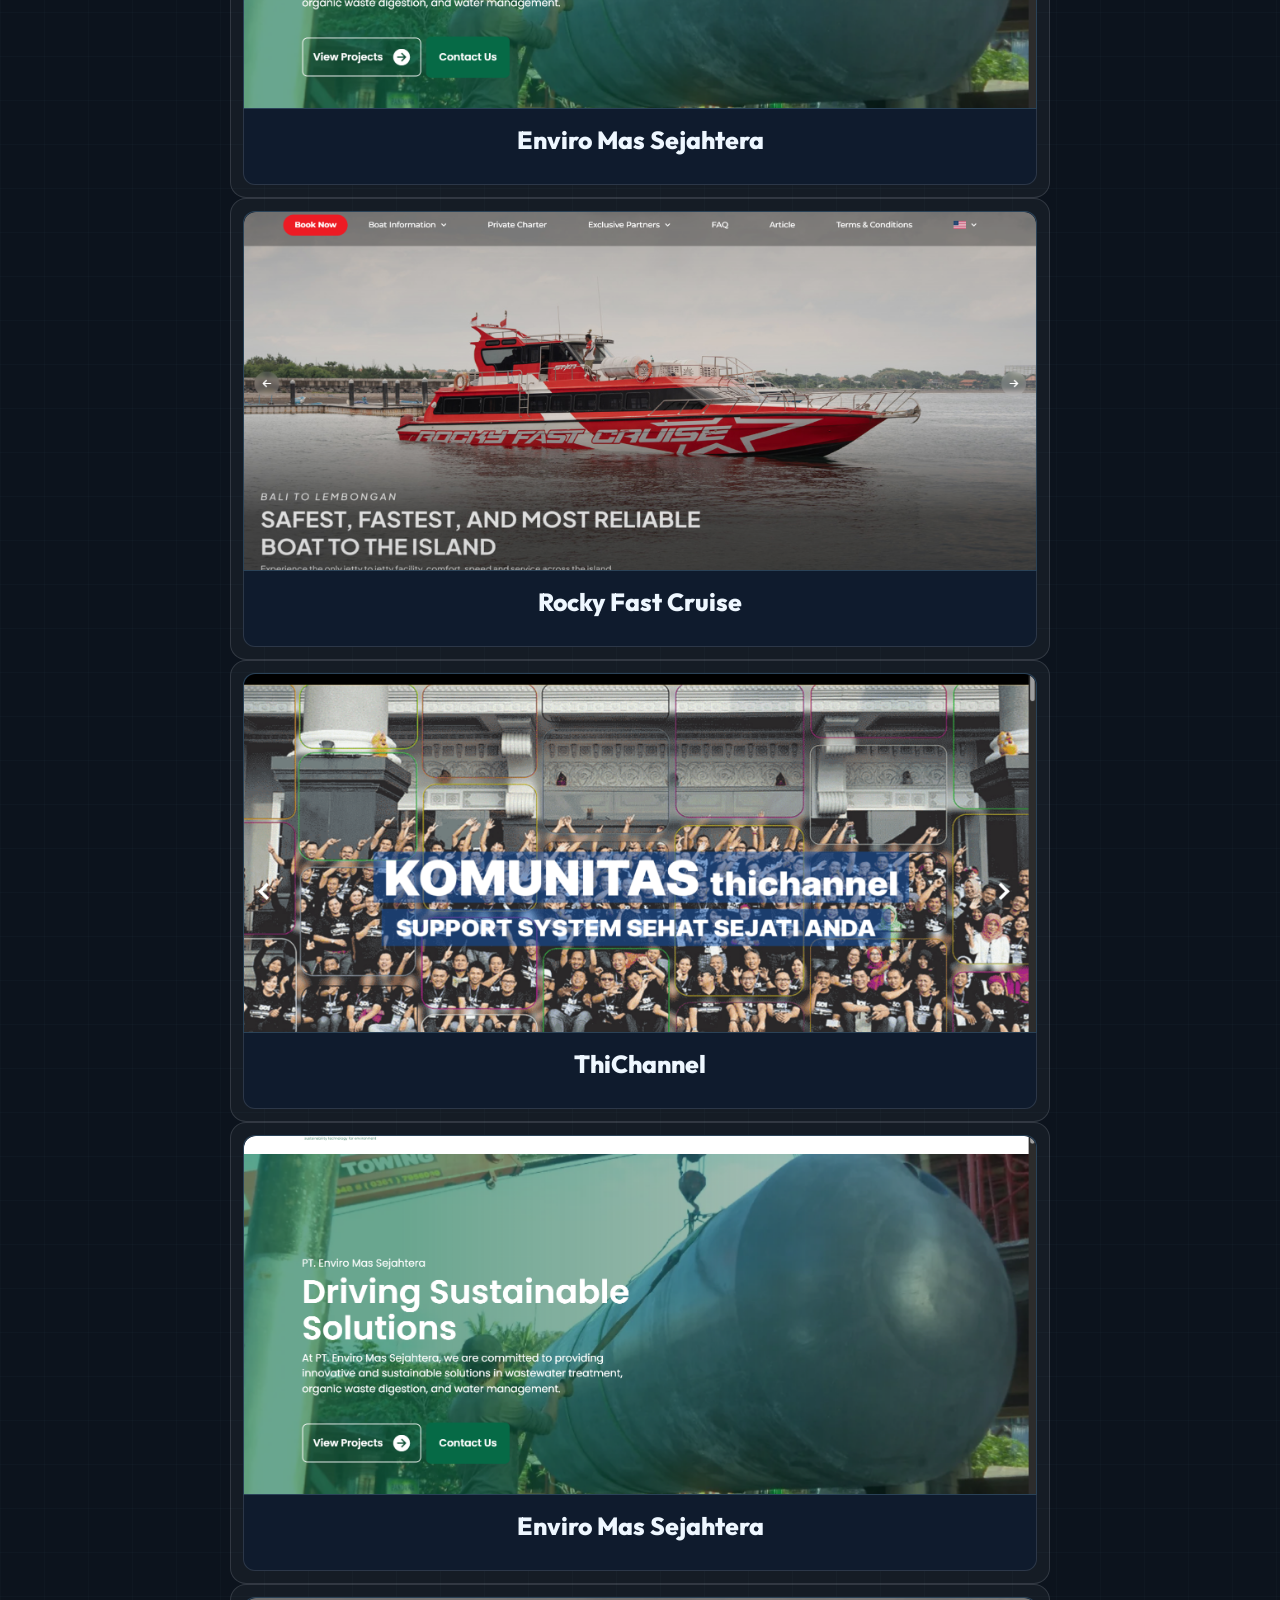
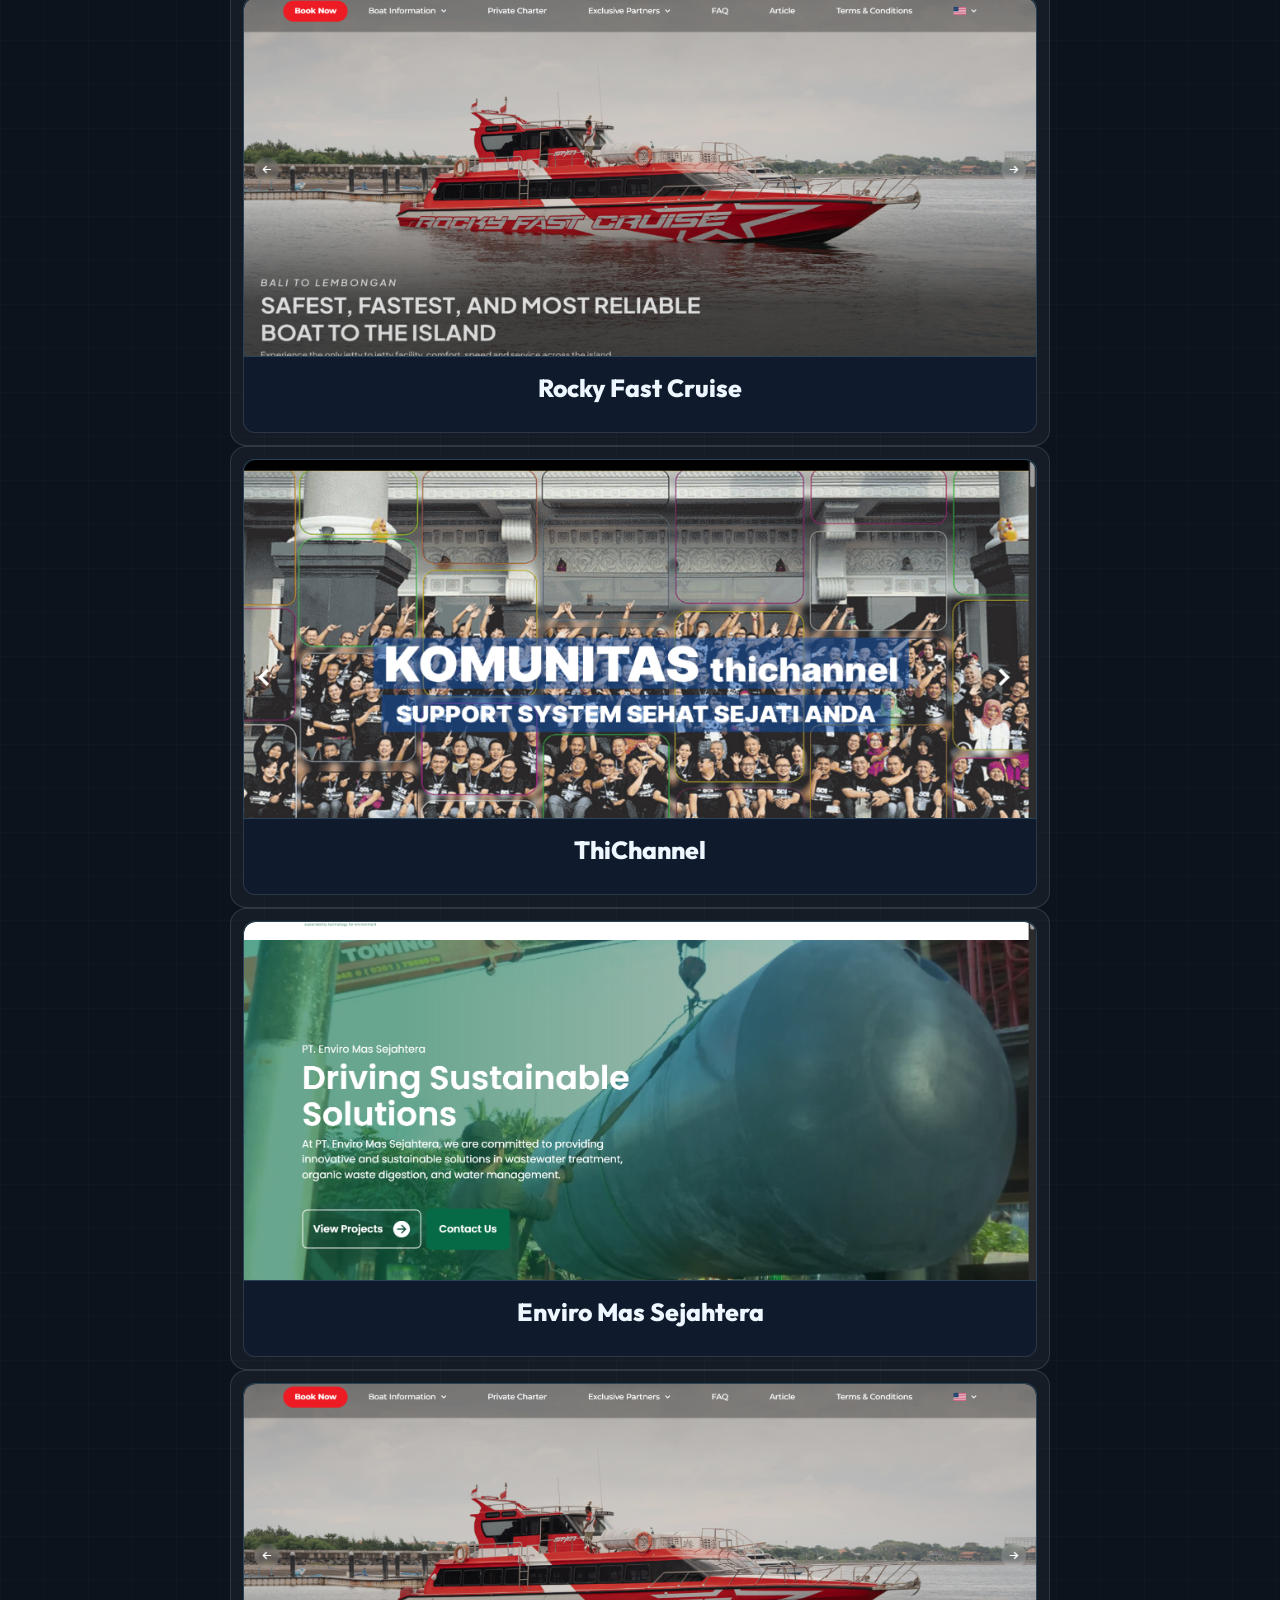
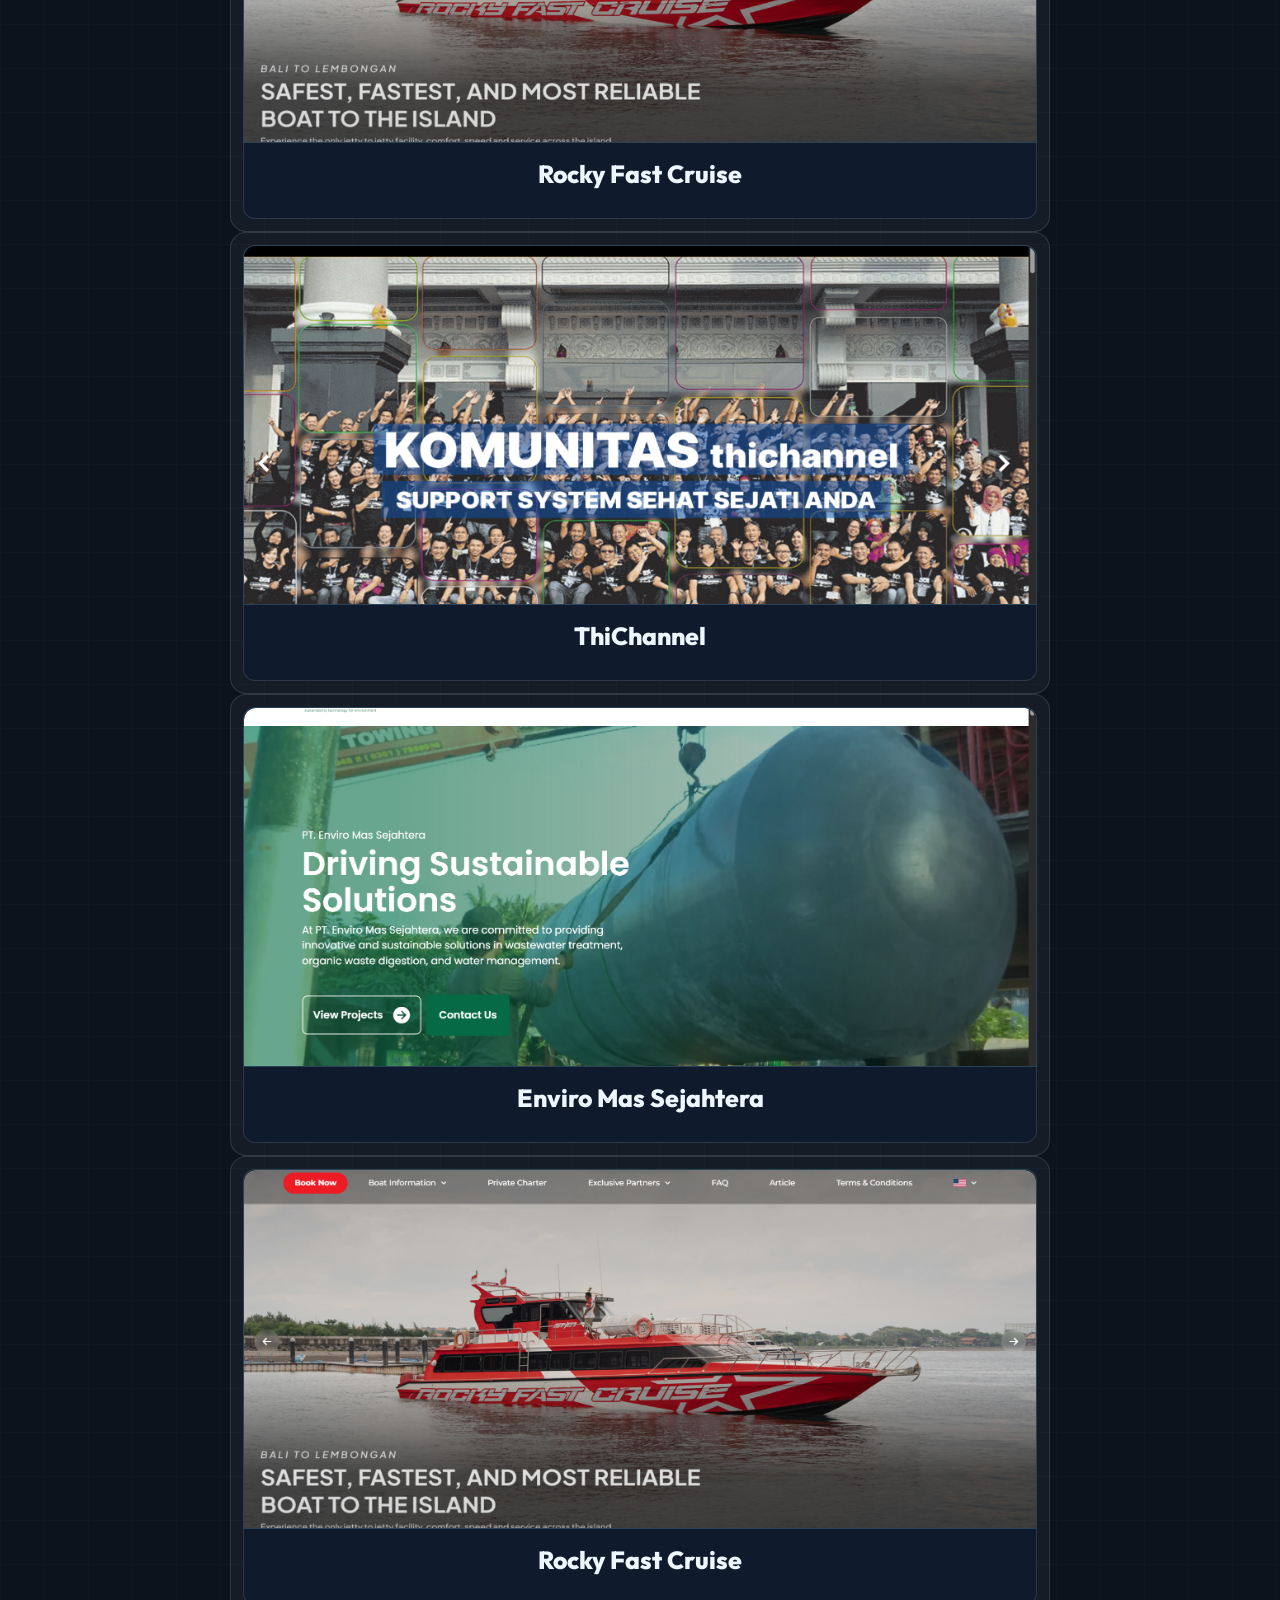
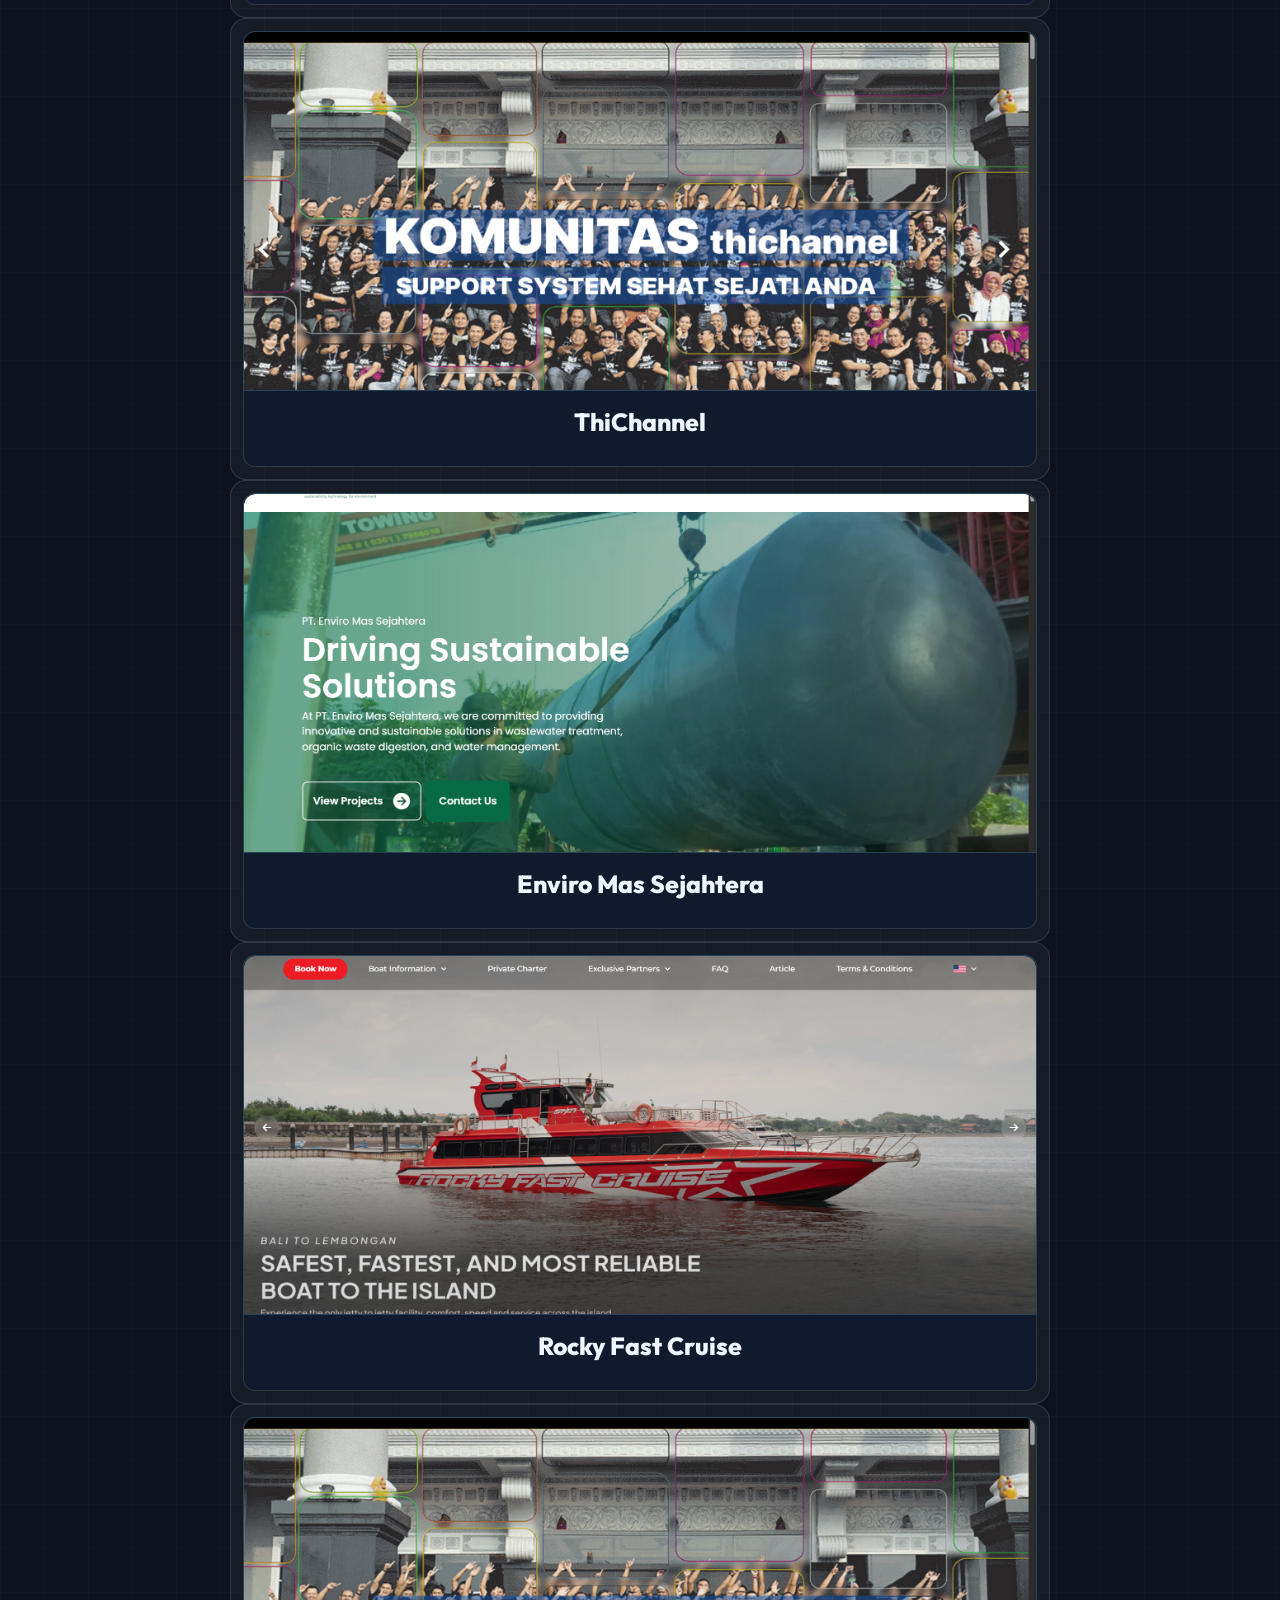
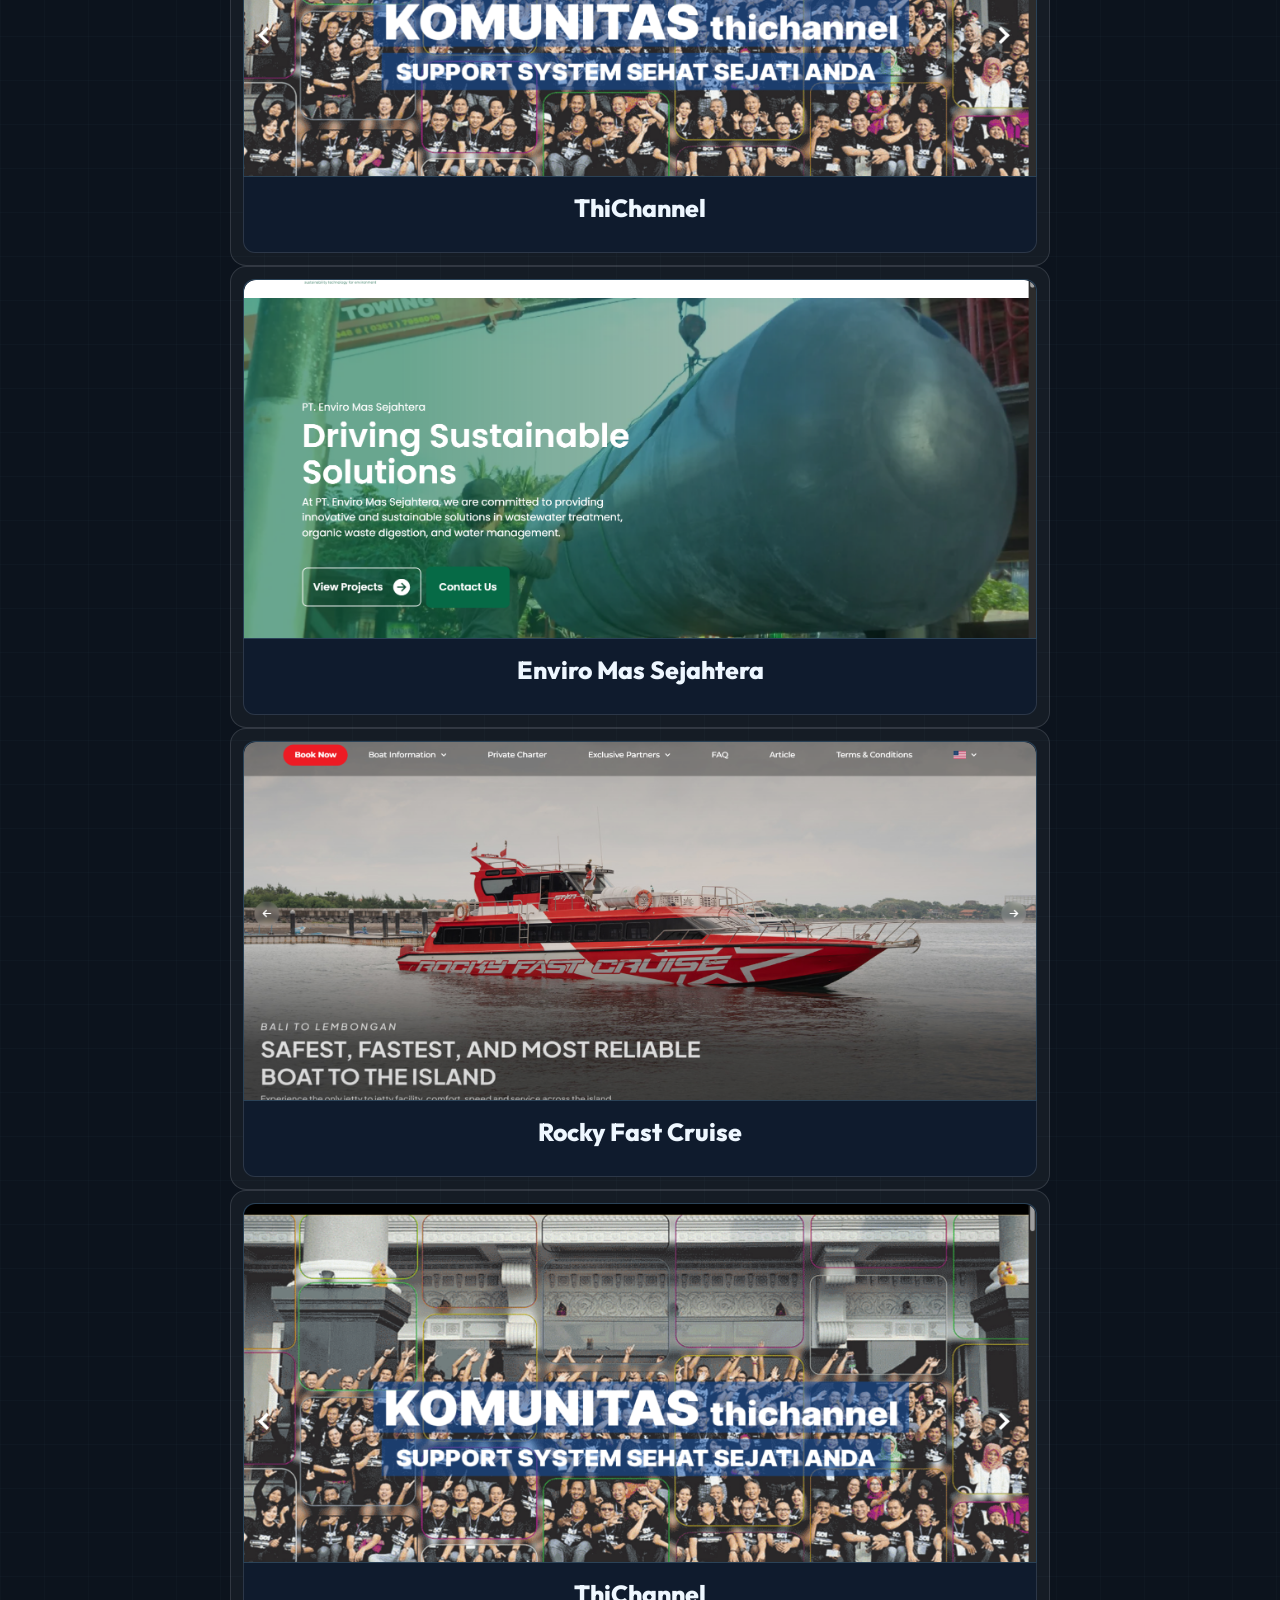
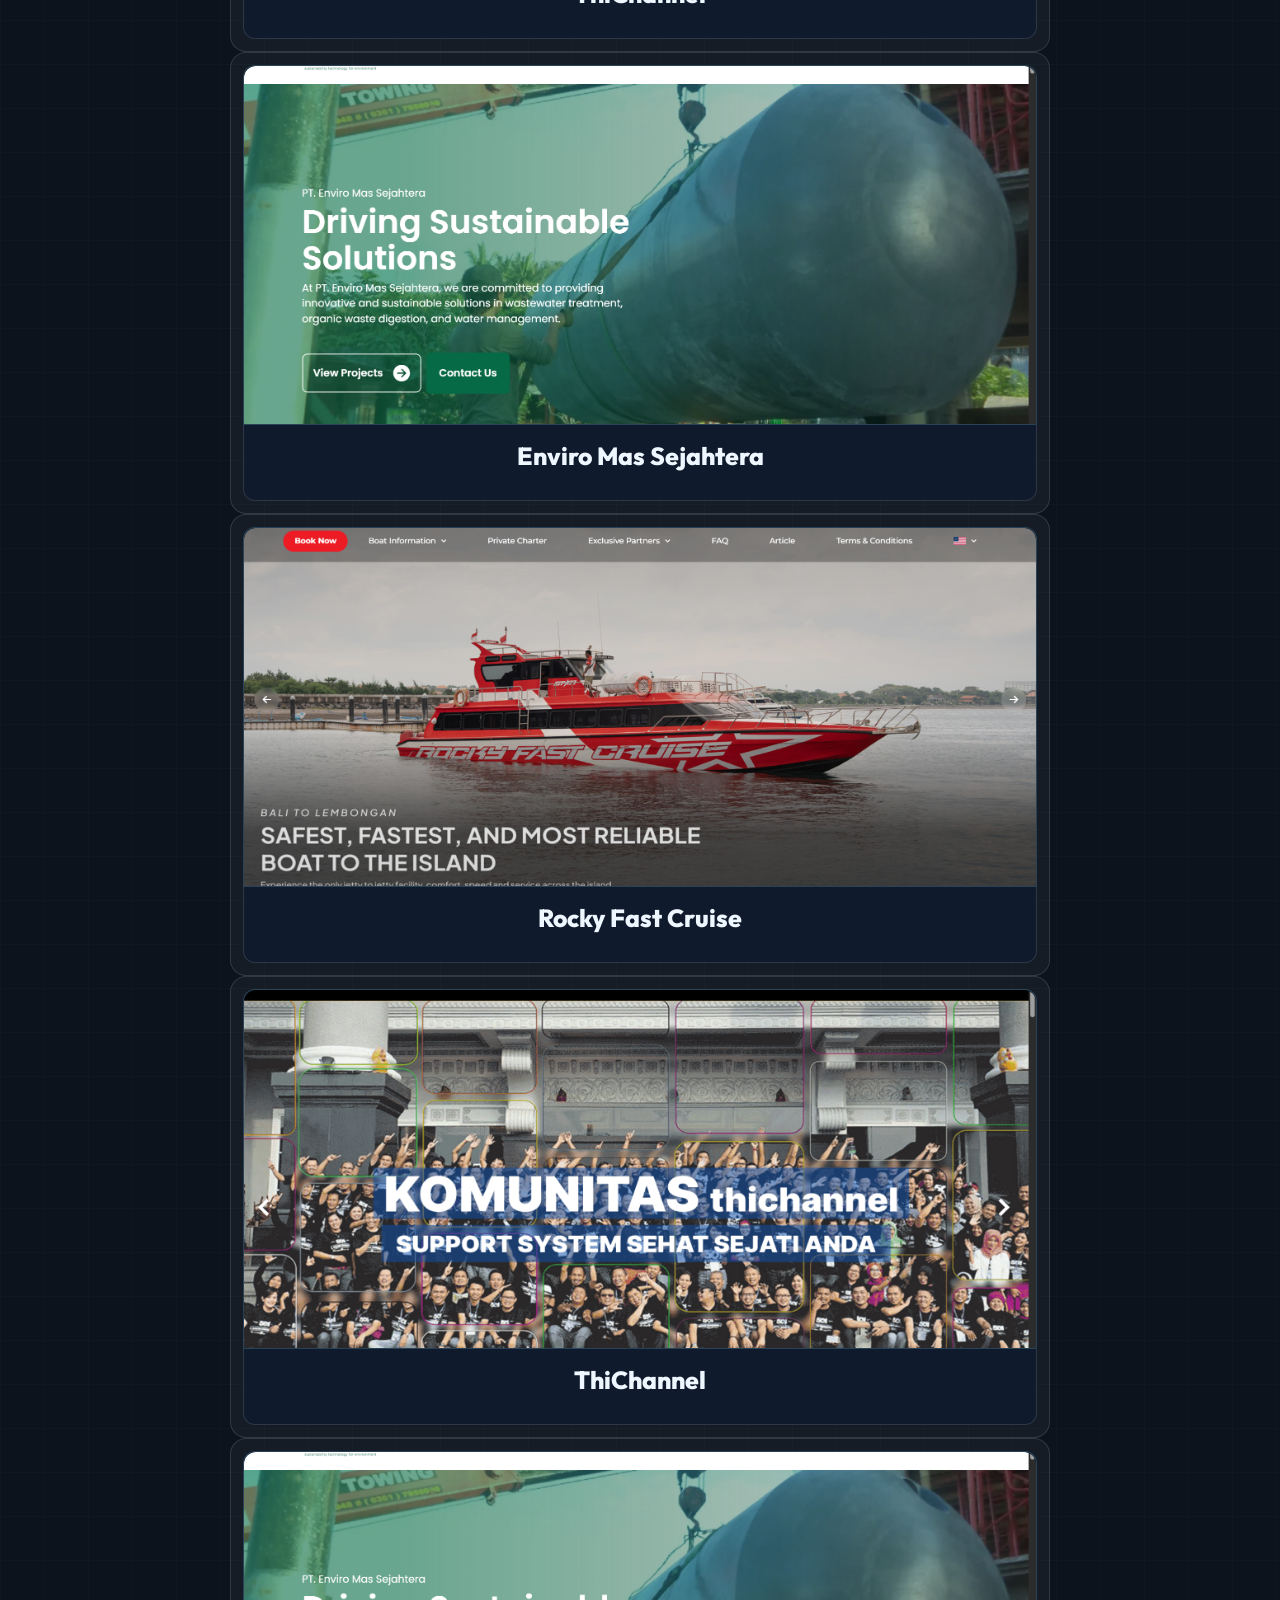
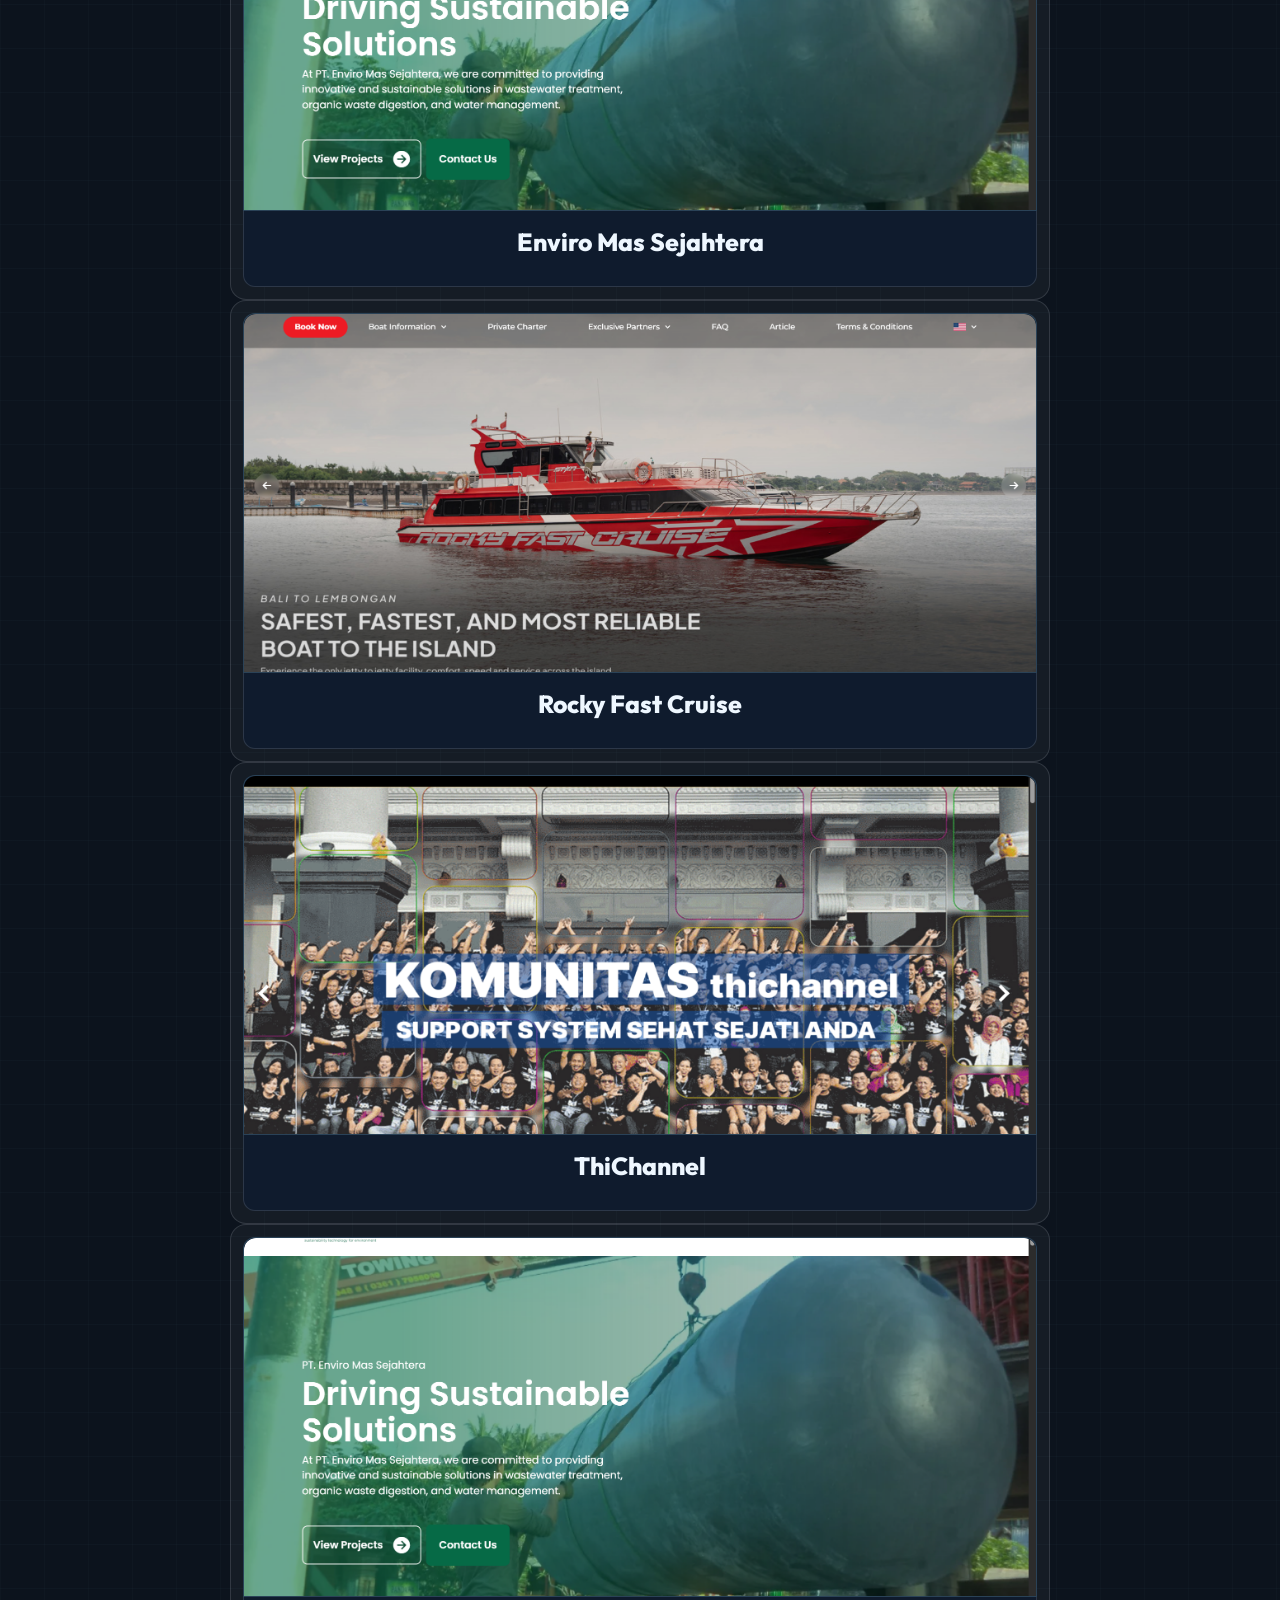
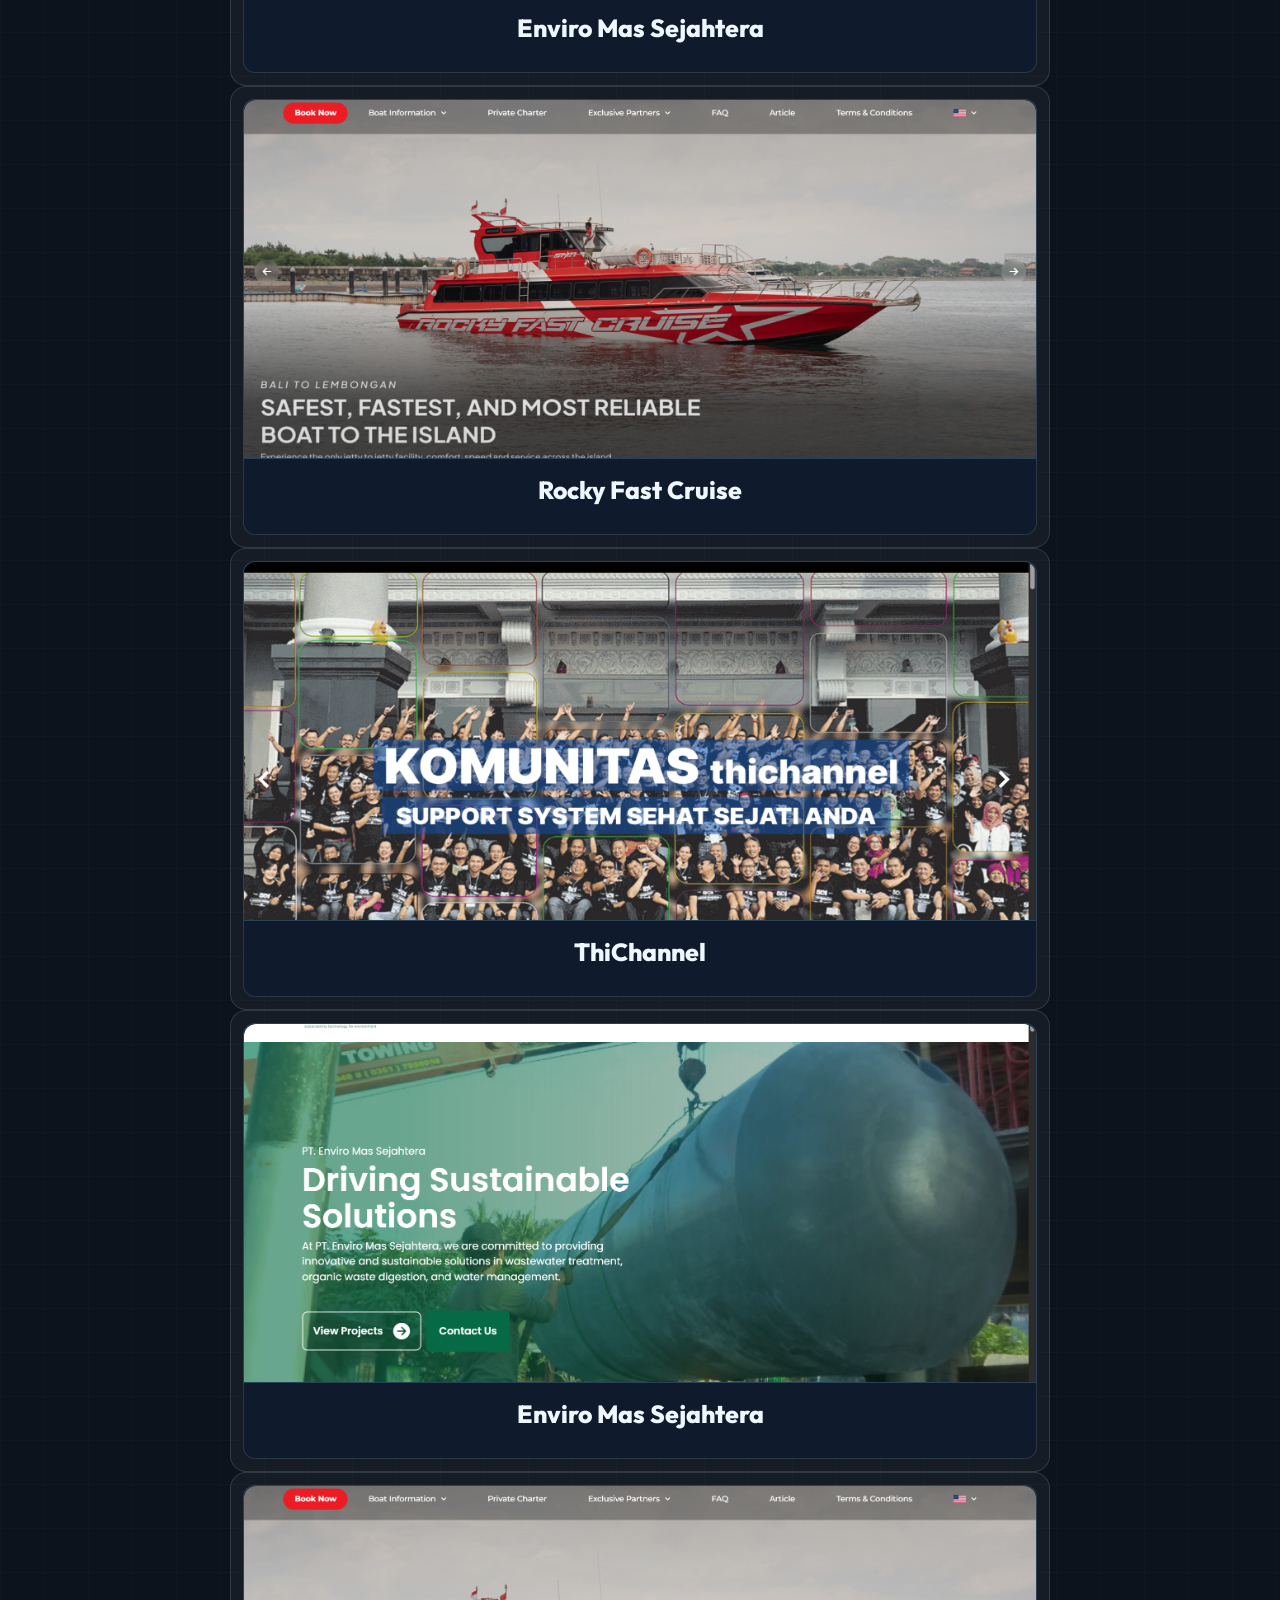
==== commit d60275ef: "nothing just an inchident -leclerc-" ====
--- a/index.html
+++ b/index.html
@@ -121,16 +121,20 @@
 
                 <div class="col-md-12 L-isi learning-carousel">
                     <div class="row">
-                        <div class="col-md-3 L-card">
+                        <div class="col-md-3 L-card" id="bootstrap">
+                            <img src="gambar/Bootstrap_logo.svg.png" alt="gambar bootstrap" style="width: 90px;">
                             <h3>Bootstrap 5</h3>
                         </div>
-                        <div class="col-md-3 L-card">
+                        <div class="col-md-3 L-card" id="slick">
+                            <img src="gambar/logo_slick.png" alt="gambar bootstrap" style="width: 100px;">
                             <h3>Slick.js</h3>
                         </div>
-                        <div class="col-md-3 L-card">
+                        <div class="col-md-3 L-card" id="figma">
+                            <img src="gambar/Figma-logo.svg.png" alt="gambar bootstrap" style="width: 50px;">
                             <h3>Figma</h3>
                         </div>
-                        <div class="col-md-3 L-card">
+                        <div class="col-md-3 L-card" id="wordpress">
+                            <img src="gambar/Wordpress_Blue_logo.png" alt="gambar bootstrap" style="width: 80px;">
                             <h3>WordPress</h3>
                         </div>
                     </div>
@@ -151,7 +155,7 @@
                         <div class="P-slide">
                             <div class="P-card" id="enviro-mas">
                                 <div class="img-placeholder" id="enviro-mas">
-                                    <img src="/gambar/enviro-new.png" alt="Gambar Enviro Mas Sejahtera">
+                                    <img src="gambar/enviro-new.png" alt="Gambar Enviro Mas Sejahtera">
                                 </div>
                                 <div class="title-placeholder">
                                     <h2>Enviro Mas Sejahtera</h2>
--- a/css/laporan.css
+++ b/css/laporan.css
@@ -388,17 +388,23 @@
 
 .L-card {
     padding: 0.6rem;
-}
-
-.L-card h3 {
     min-height: 180px;
+    max-width: 320px;
+    margin: 5px;
     display: flex;
-    align-items: end;
+    flex-direction: column;
+    align-items: center;
+    justify-content: end;
+    position: relative;
+    gap: 15px;
     padding: 1.15rem;
     background: var(--panel);
     border: 1px solid var(--line);
     border-radius: var(--radius);
     box-shadow: var(--shadow);
+}
+
+.L-card h3 {
     color: var(--accent);
     font-size: clamp(1.3rem, 3vw, 2rem);
 }
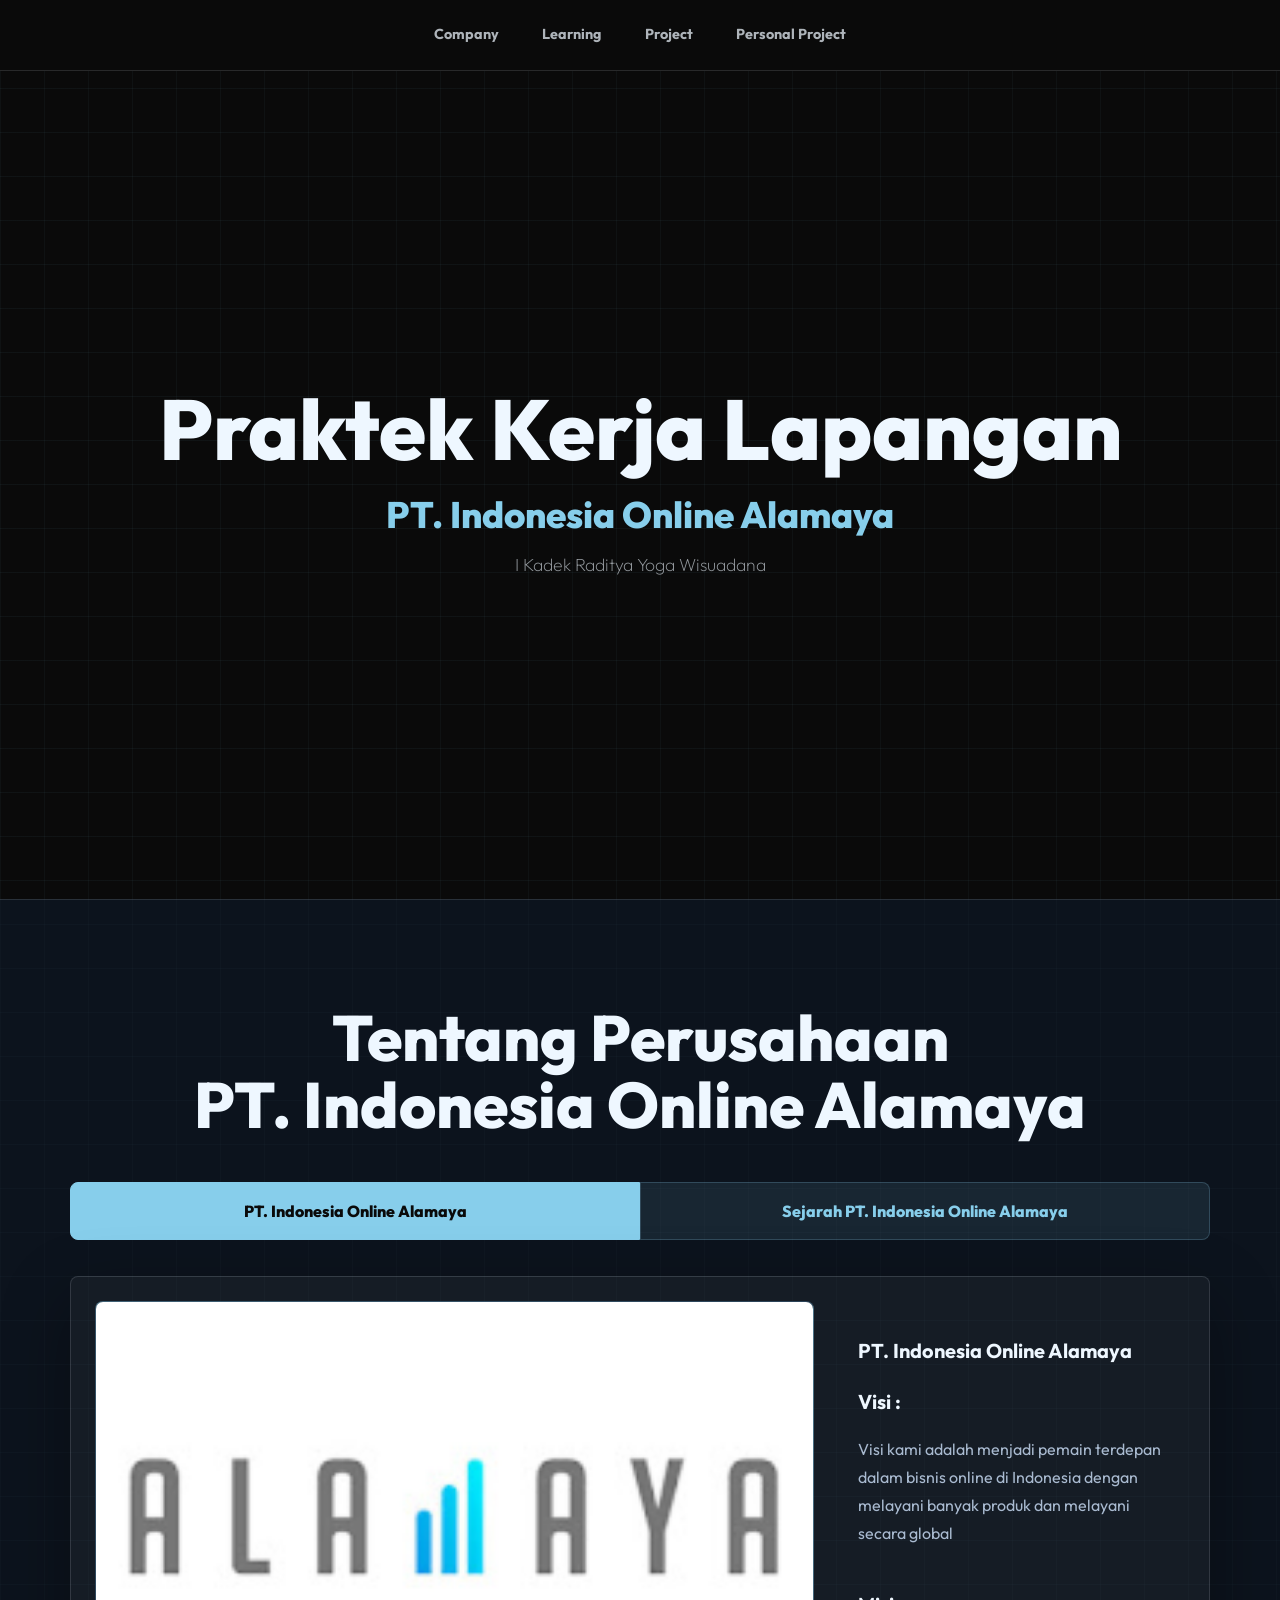
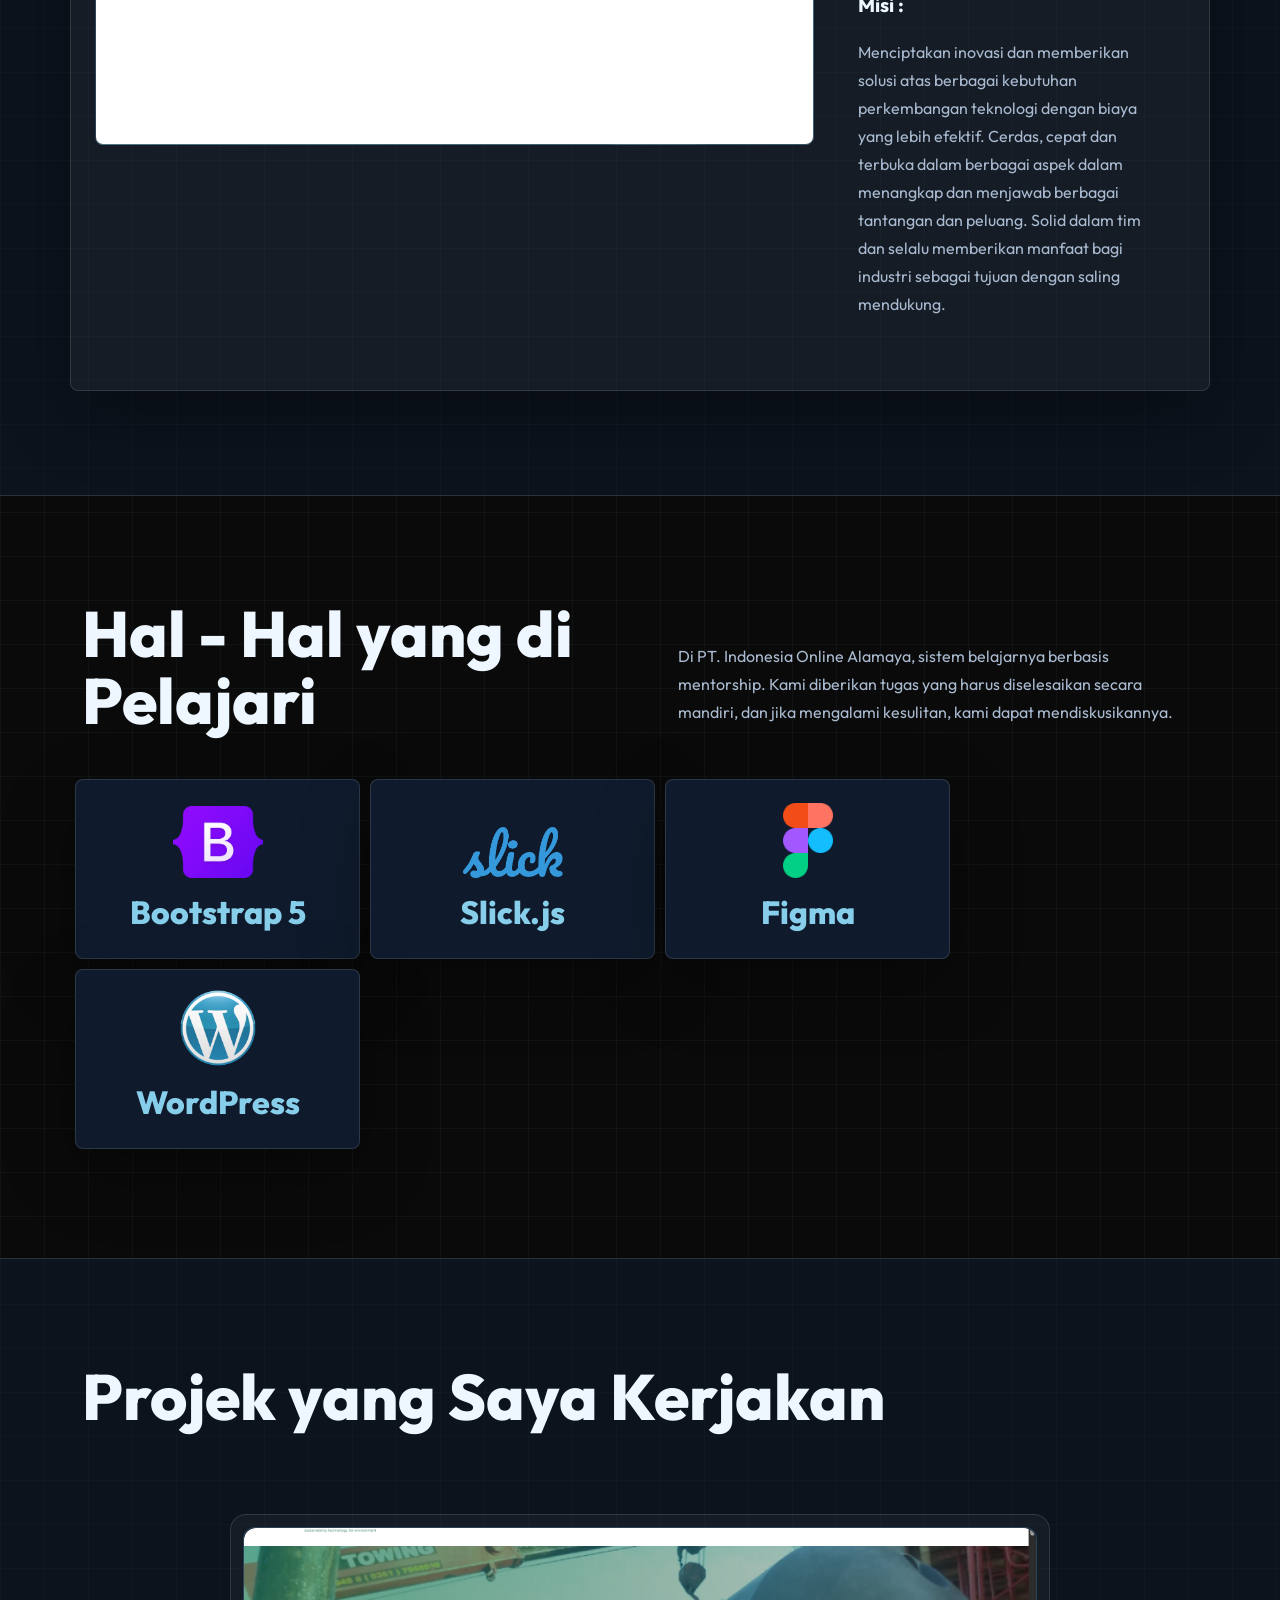
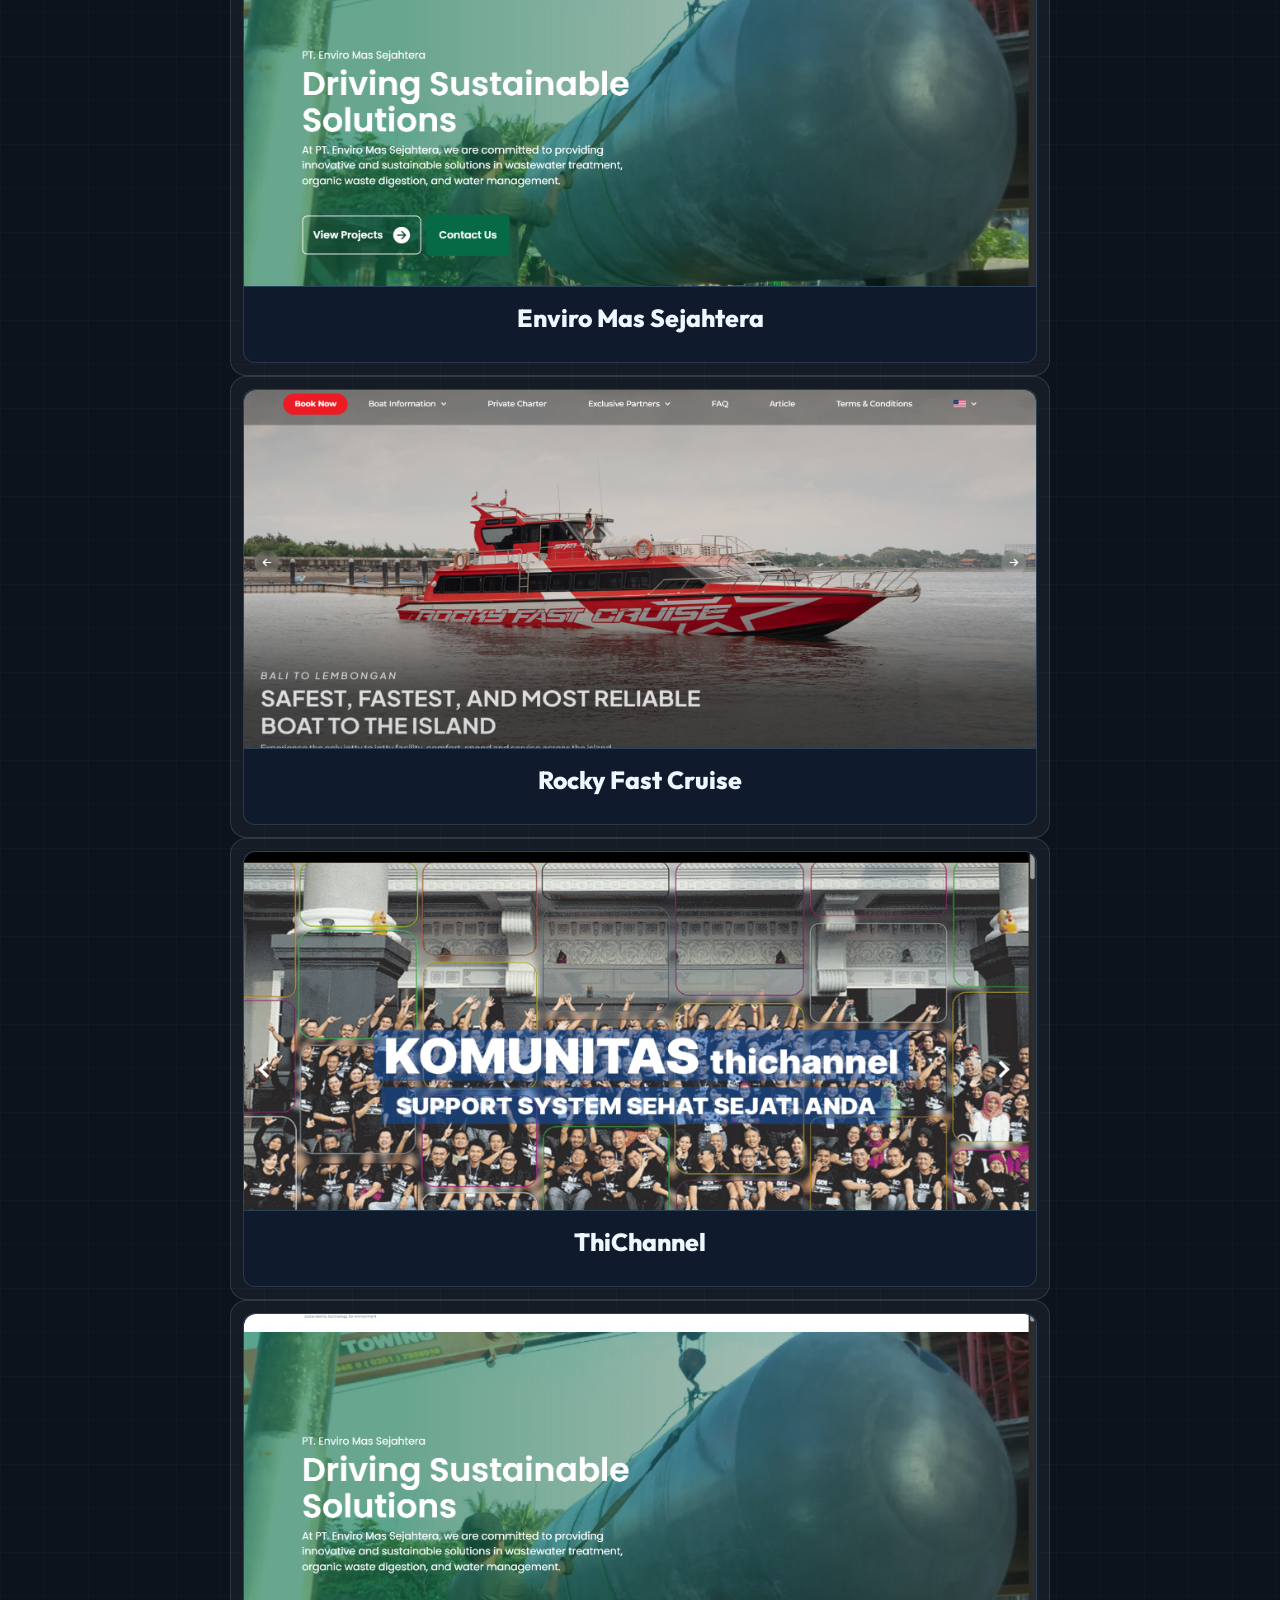
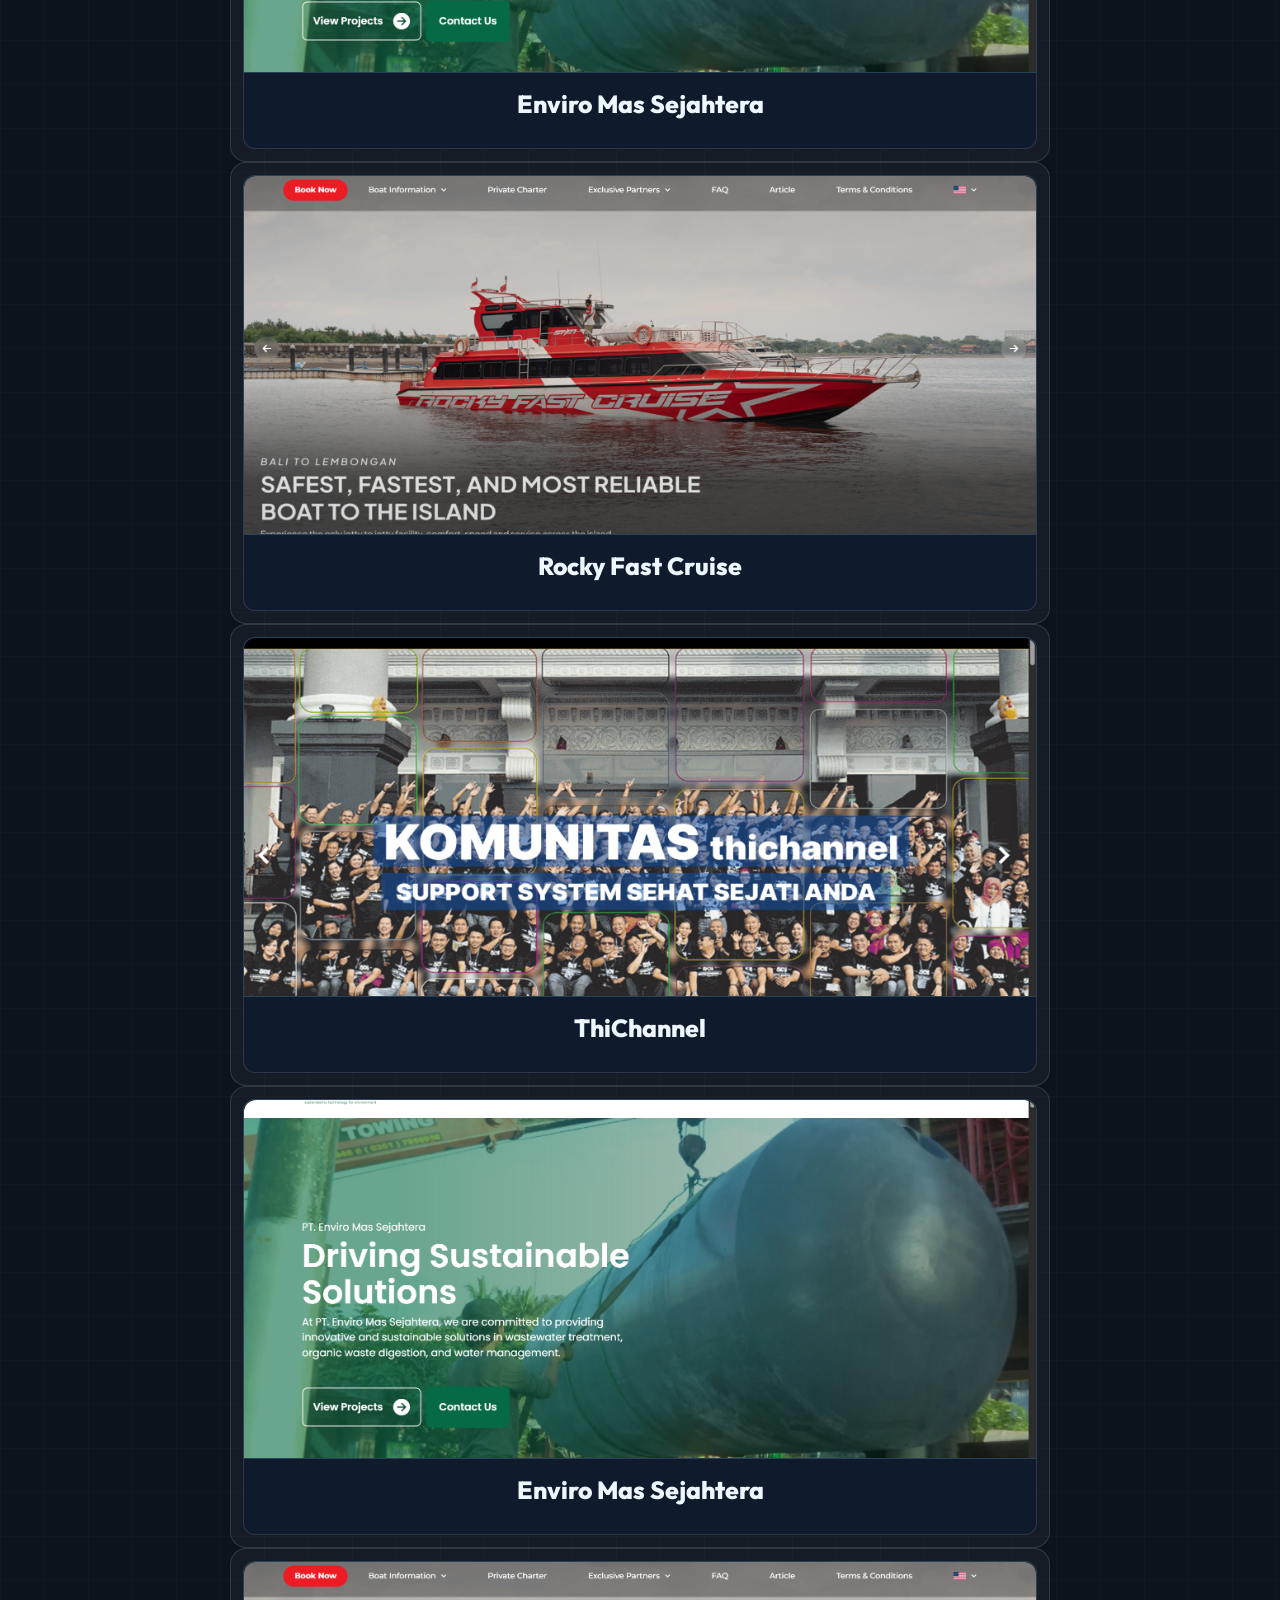
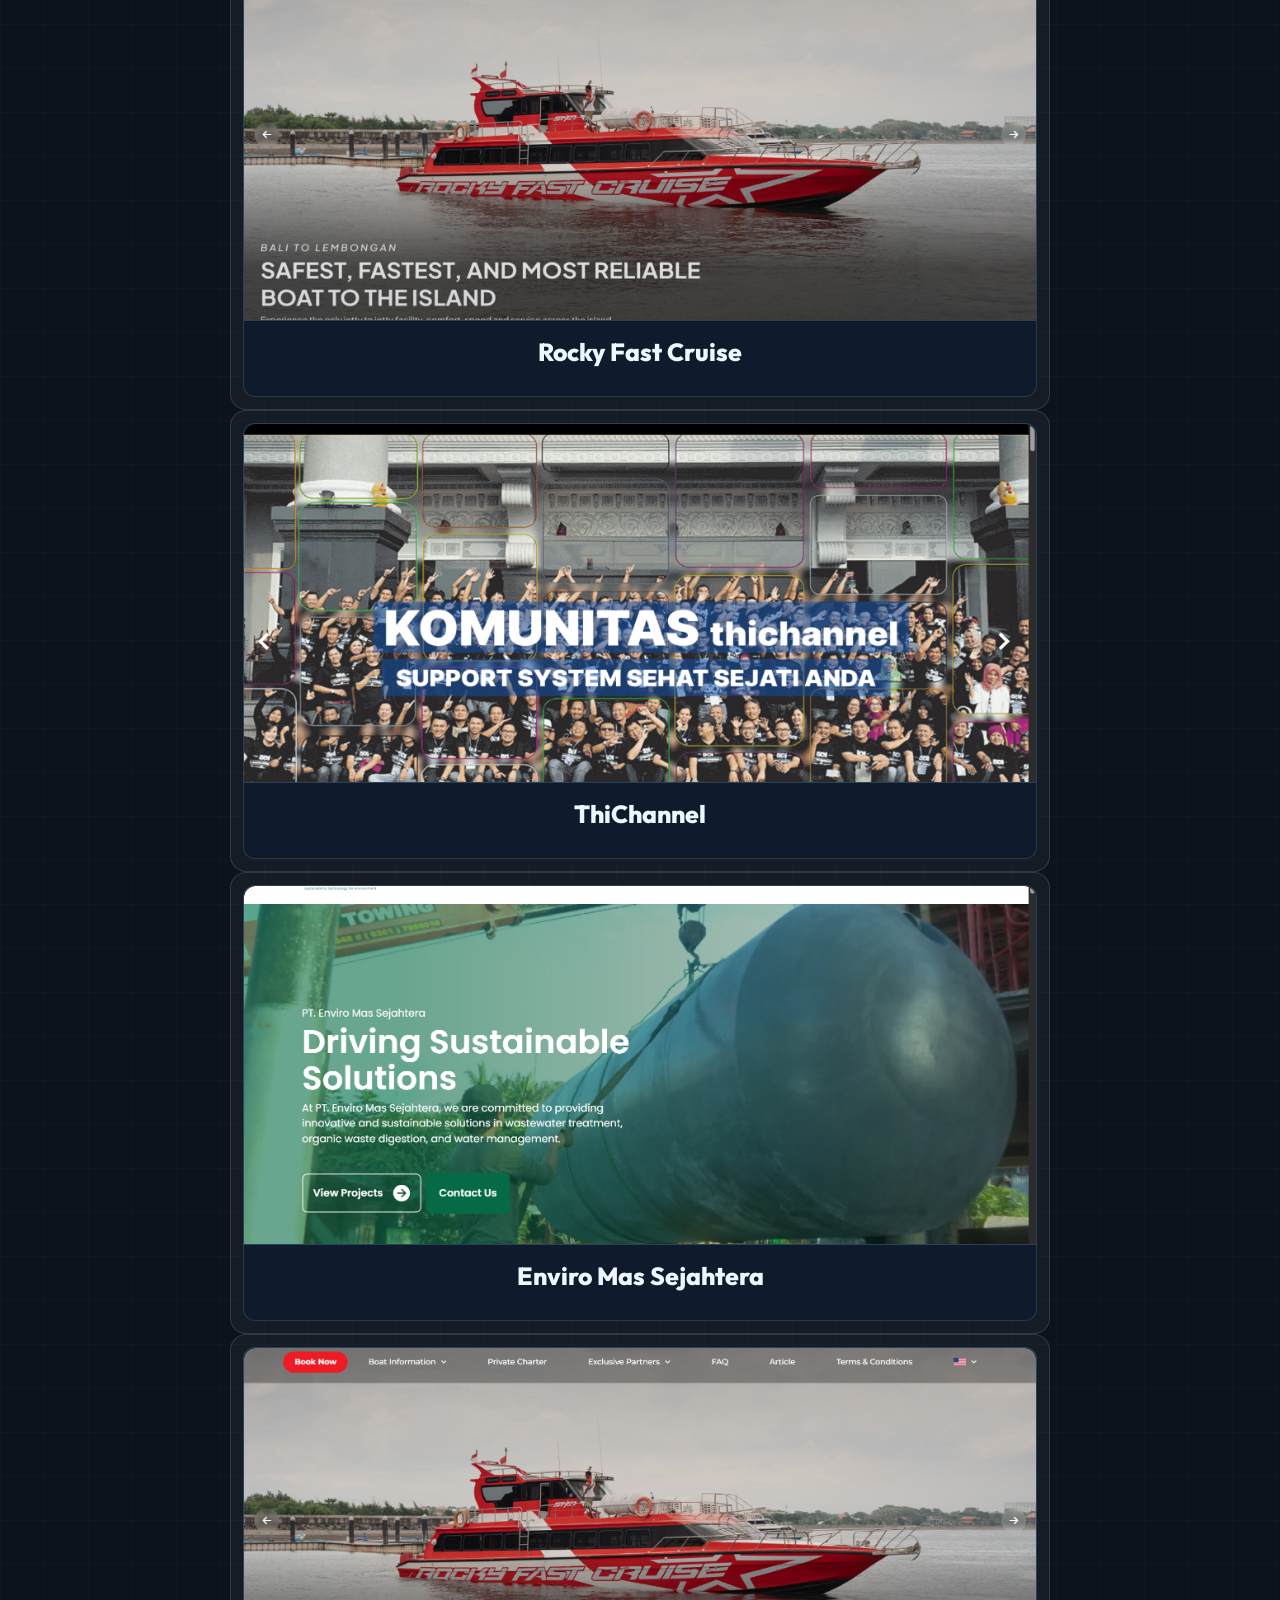
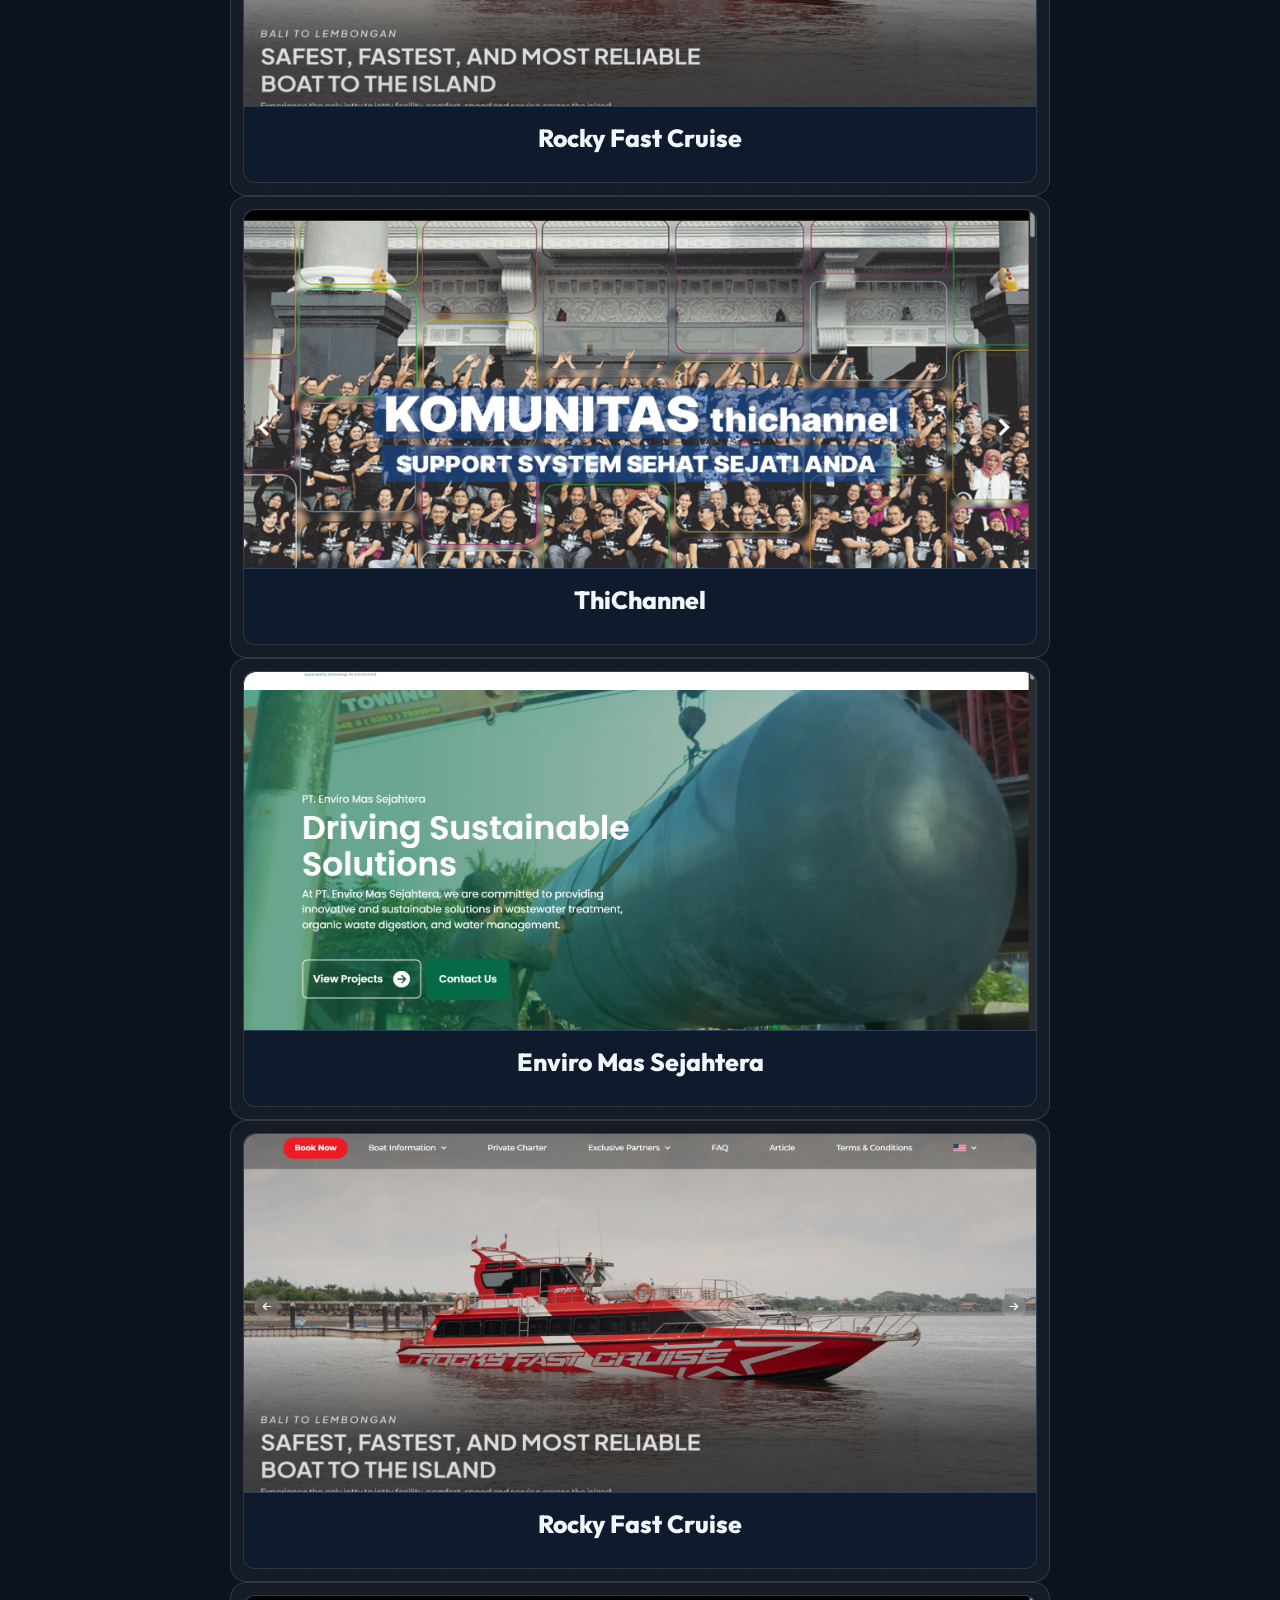
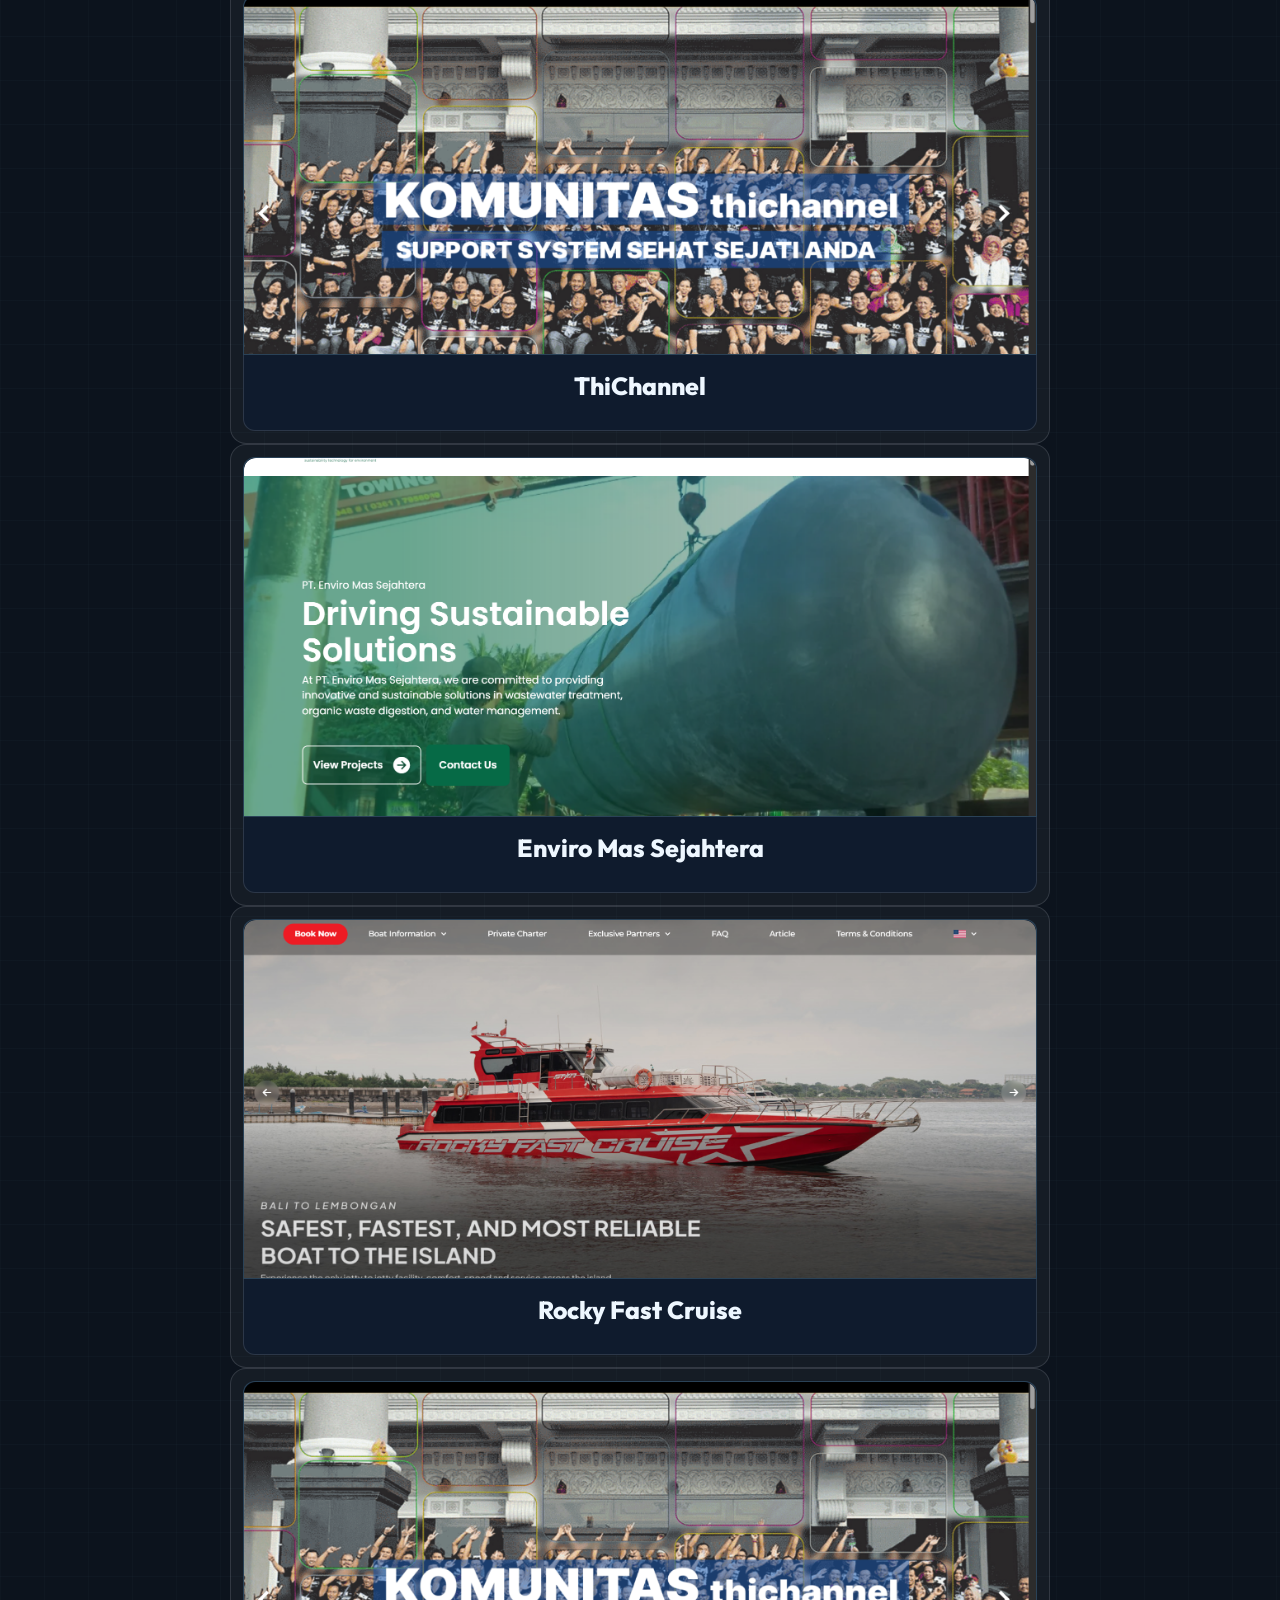
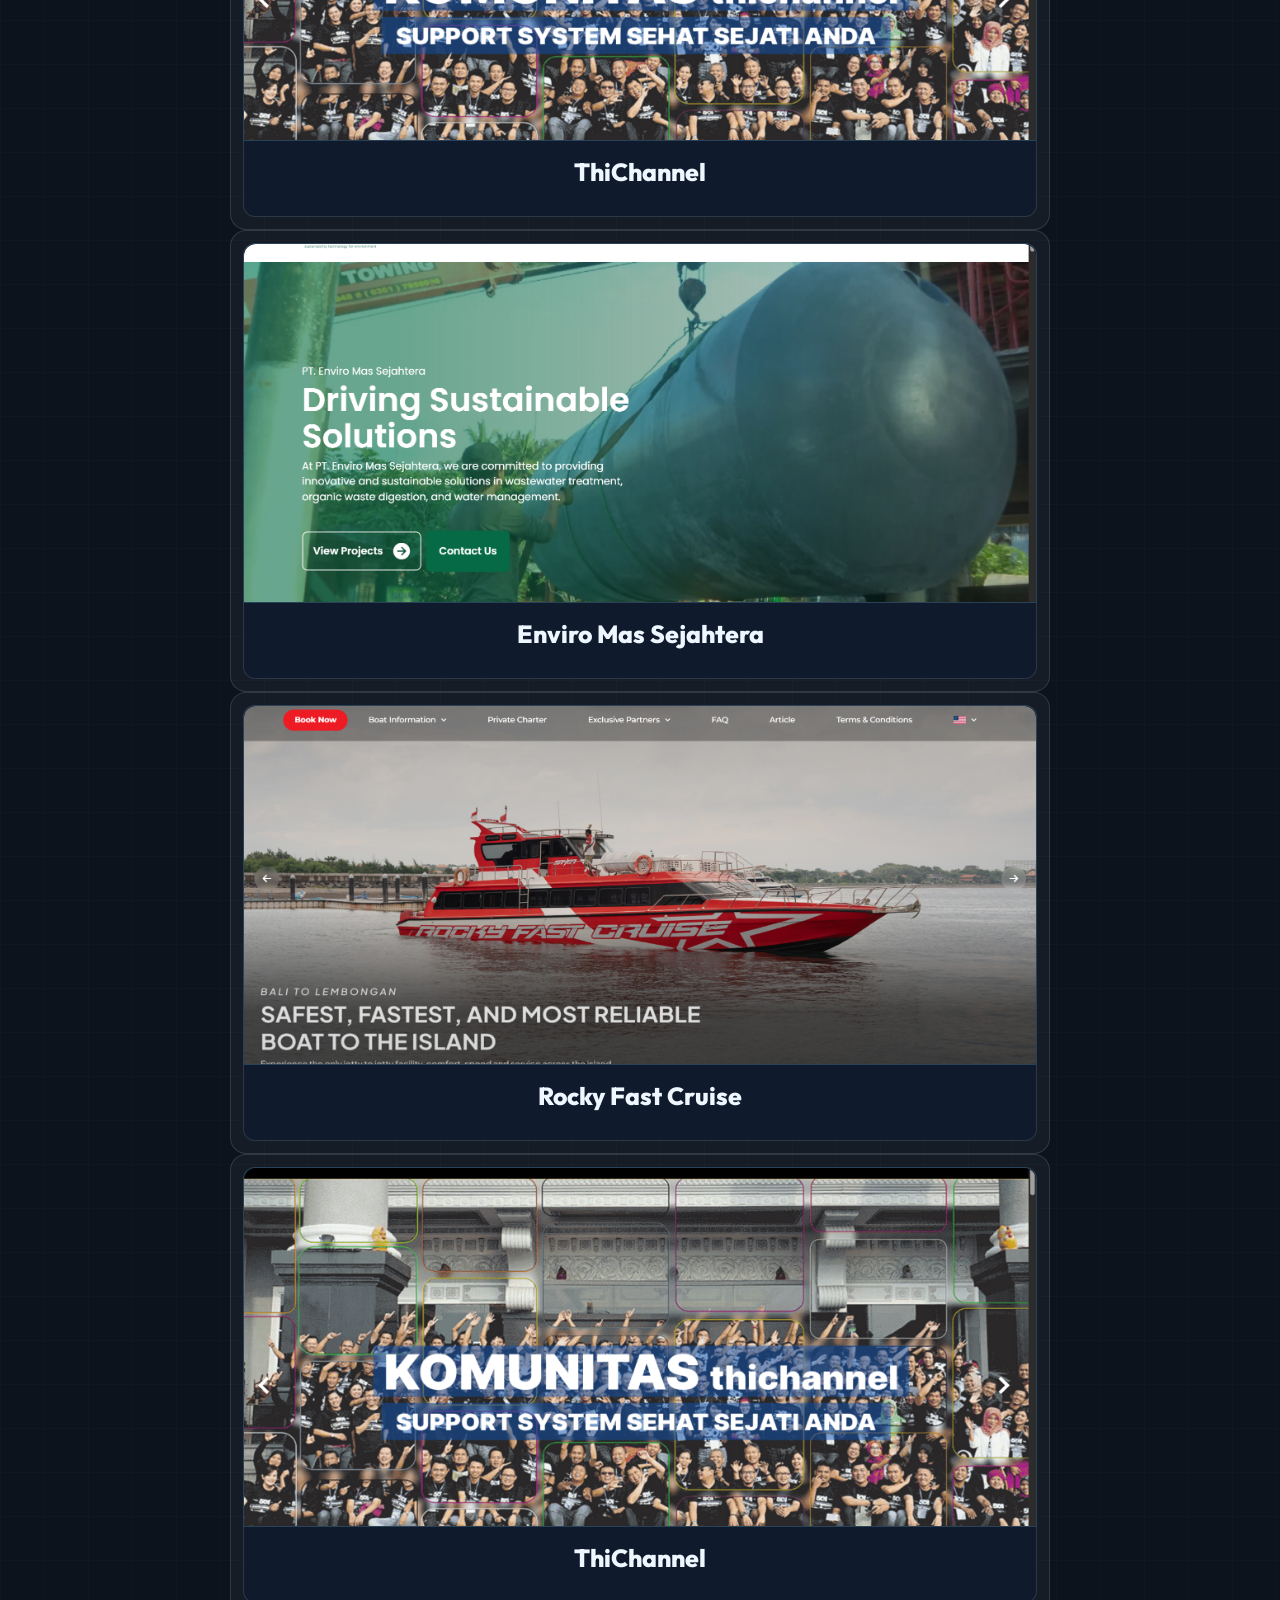
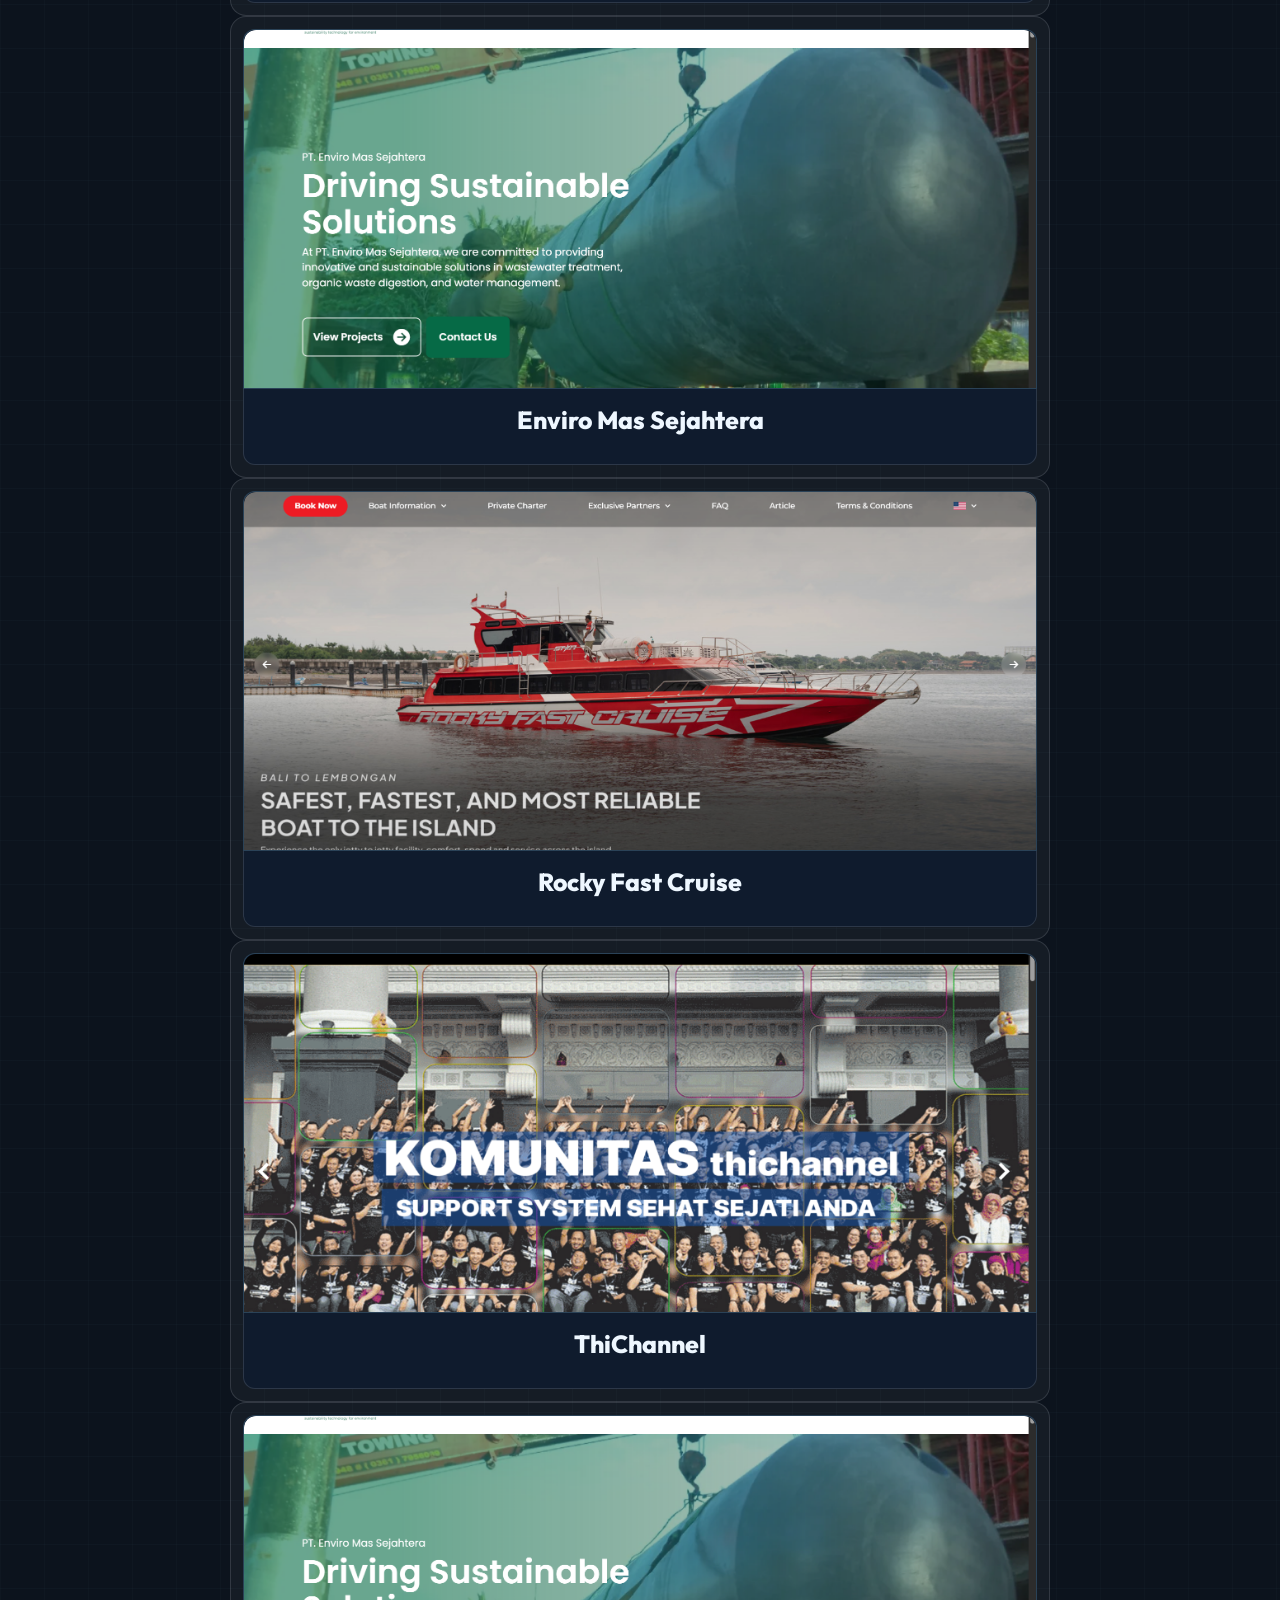
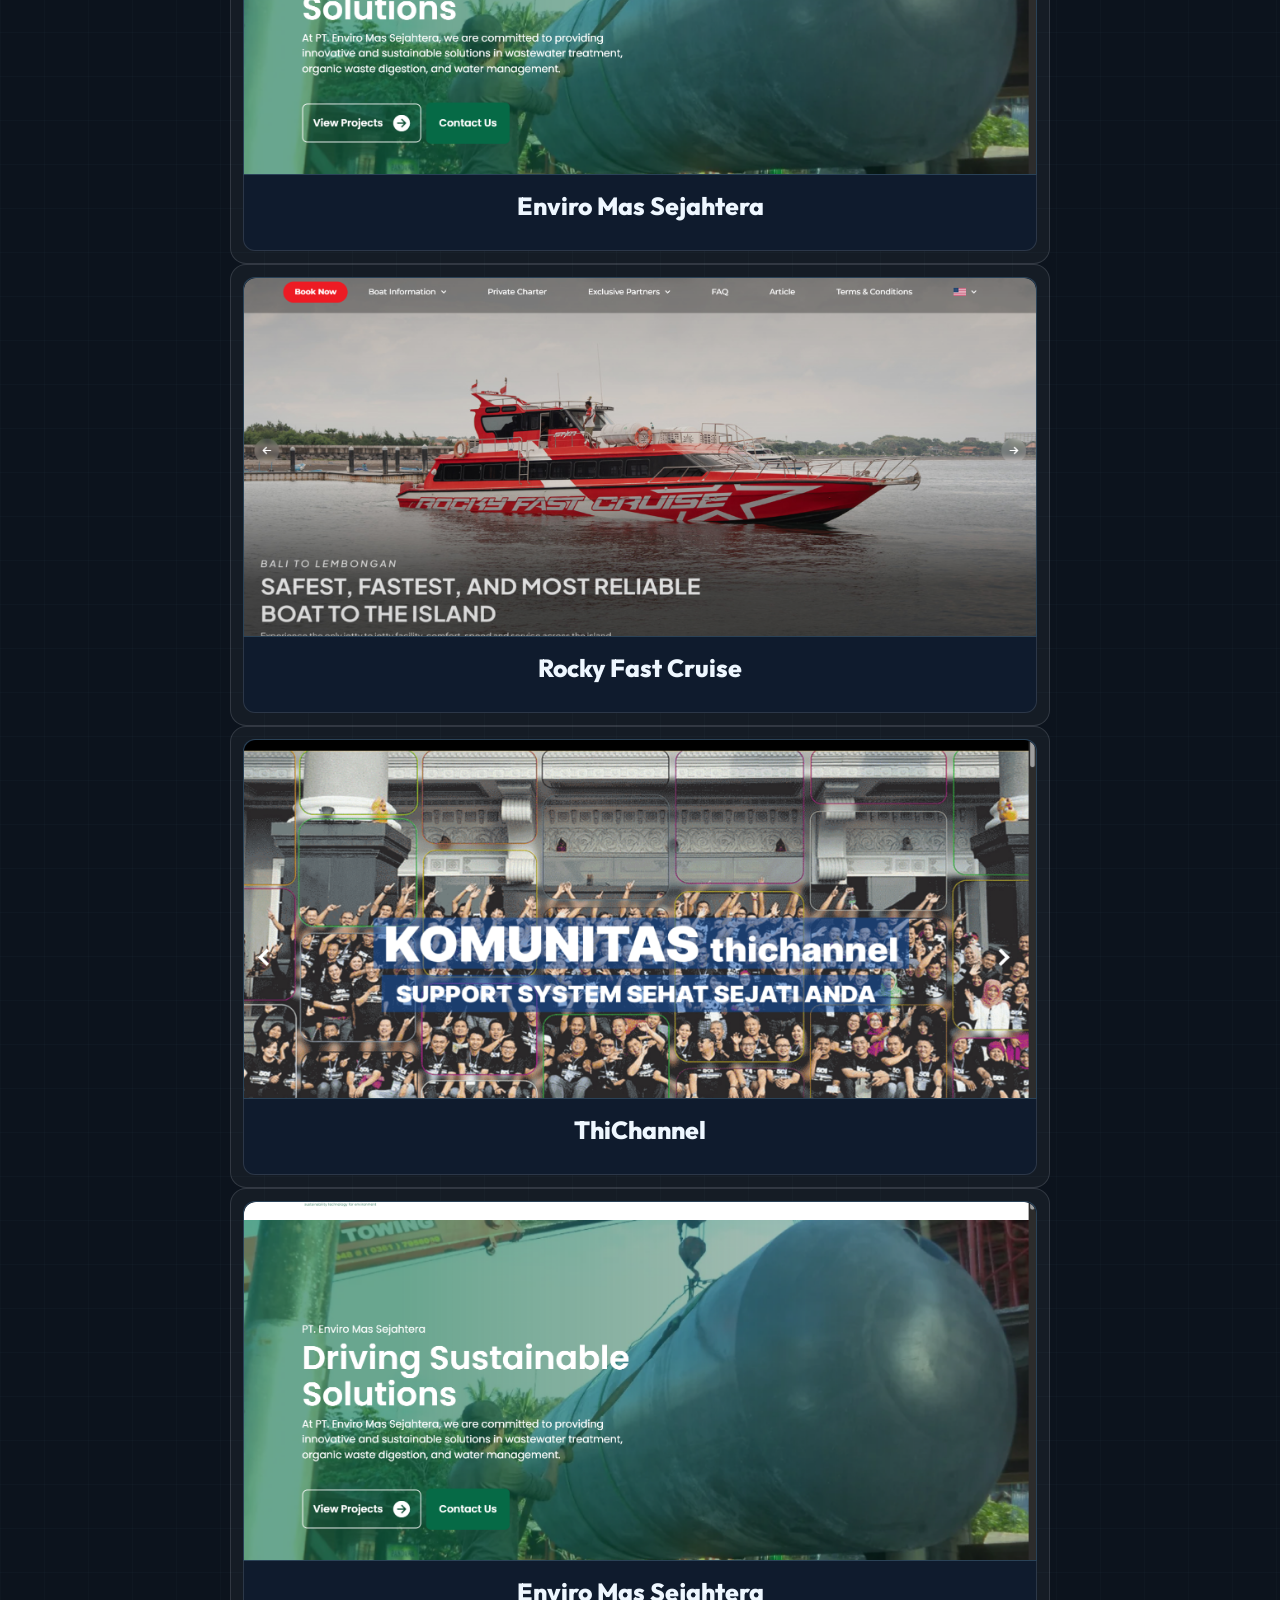
==== commit fdd12378: "changing company section photo to a visi and misi" ====
--- a/index.html
+++ b/index.html
@@ -70,13 +70,15 @@
 
                 <div class="col-md-12 IOA" data-company-panel="ioa">
                     <div class="row">
-                        <div class="col-md-8">
+                        <div class="col-md-8" id="alamaya">
                             <img src="gambar/logo_alamaya2.png" alt="Gambar logo alamaya">
                         </div>
                         <div class="col-md-4">
                             <p><strong>PT. Indonesia Online Alamaya</strong></p>
-                            <img src="gambar/gambar1.jpg" alt="gambar random"><br>
-                            <img src="gambar/gambar2.jpg" alt="gambar random">
+                            <p><strong>Visi :</strong></p>
+                            <p>Visi kami adalah menjadi pemain terdepan dalam bisnis online di Indonesia dengan melayani banyak produk dan melayani secara global</p><br>
+                            <p><Strong>Misi :</Strong></p>
+                            <p>Menciptakan inovasi dan memberikan solusi atas berbagai kebutuhan perkembangan teknologi dengan biaya yang lebih efektif. Cerdas, cepat dan terbuka dalam berbagai aspek dalam menangkap dan menjawab berbagai tantangan dan peluang. Solid dalam tim dan selalu memberikan manfaat bagi industri sebagai tujuan dengan saling mendukung. </p>
                         </div>
                     </div>
                 </div>
